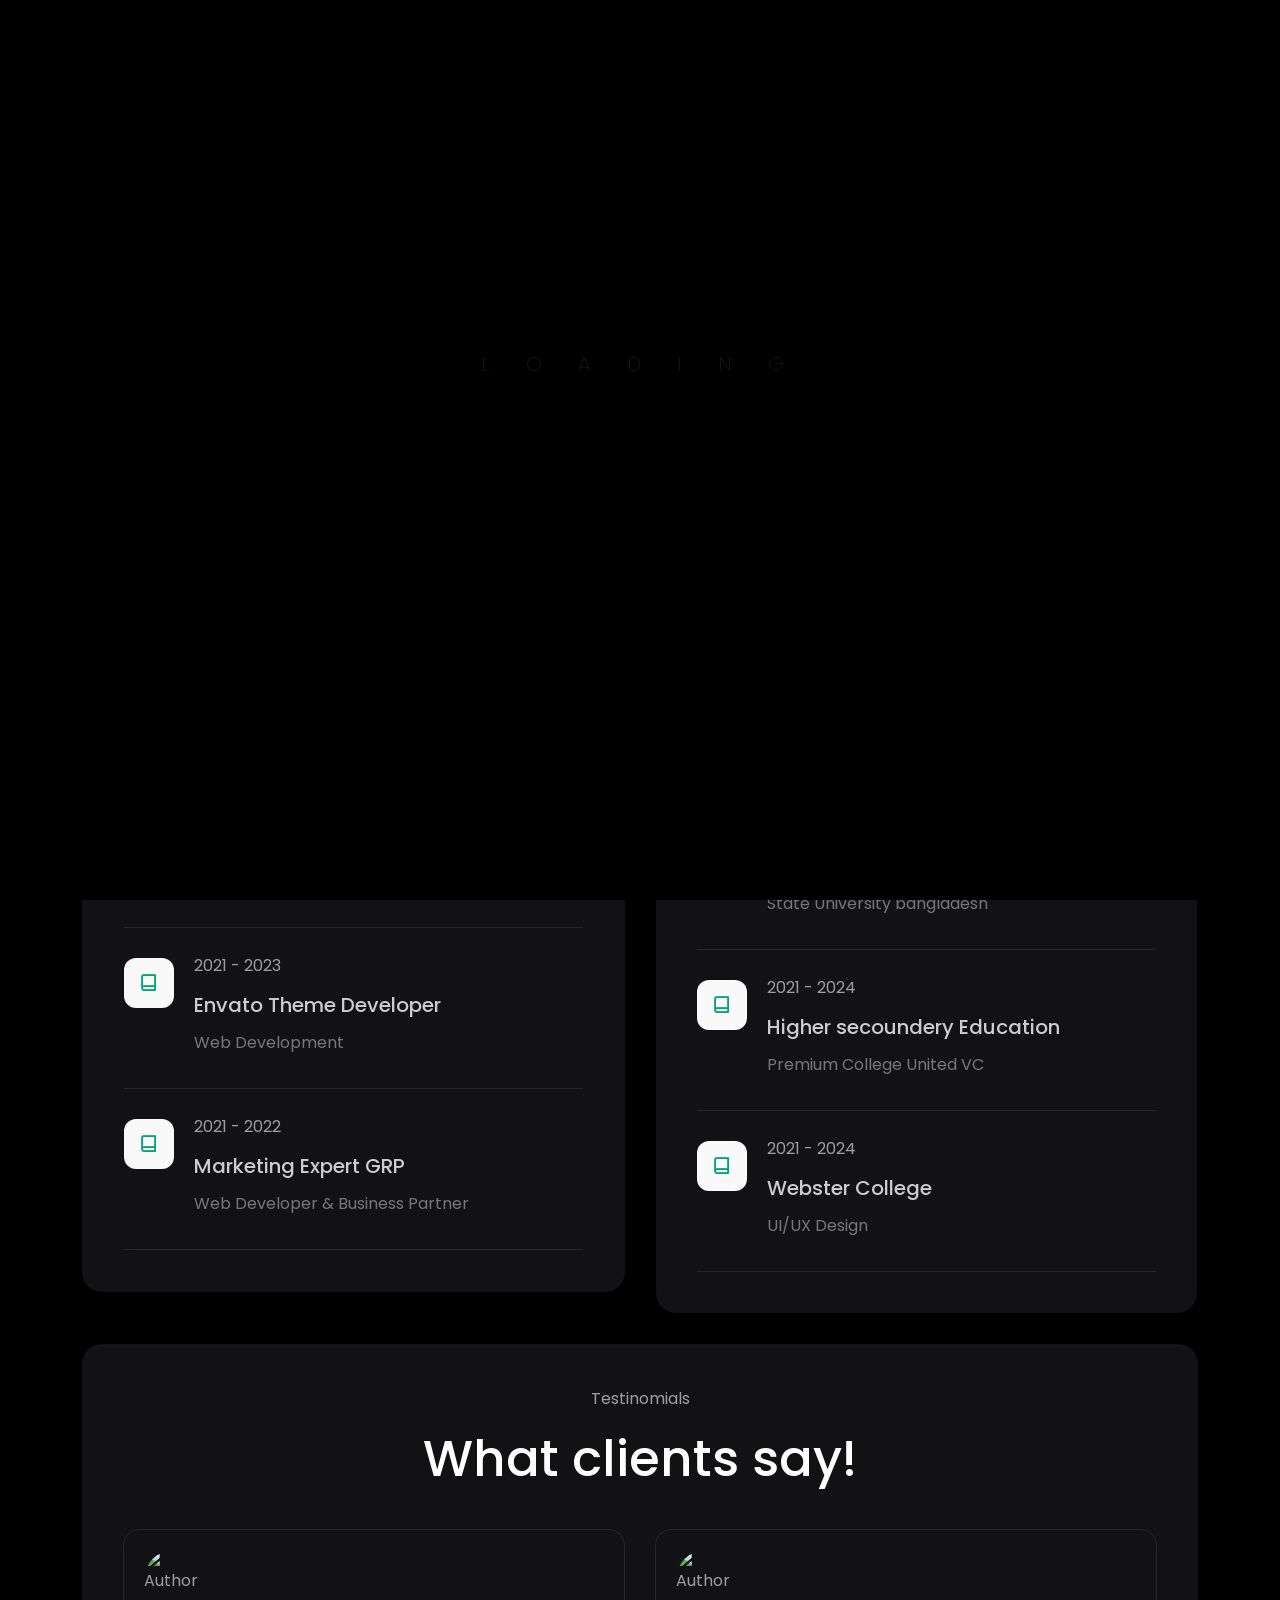
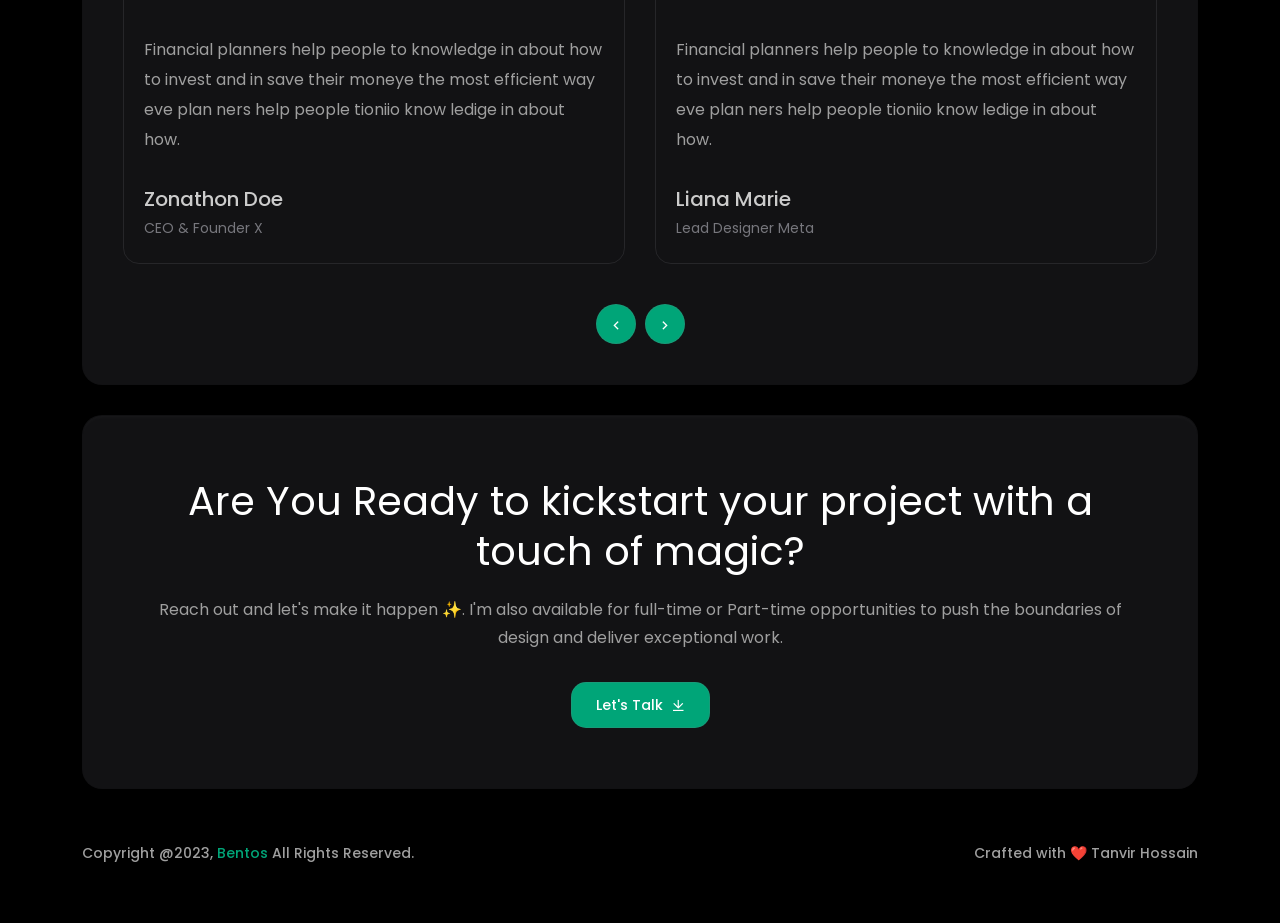
==== page/about.html @ cbb8f210 "update" ====
<!DOCTYPE html>
<html lang="en">

<head>
    <!-- META -->
    <meta charset="utf-8">
    <meta http-equiv="X-UA-Compatible" content="IE=edge">
    <meta name="viewport" content="width=device-width, initial-scale=1">
    <meta name="description" content="Bentos - Creative Portfolio Showcase Template">
    <meta name="keywords" content="personal, portfolio new, html, one page, bootstrap, new html template, design, creative, onepage, clean, modern">
    <meta name="author" content="Tanvir Hossain">
    <!-- PAGE TITLE -->
    <title>Bentos - Personal Portfolio HTML Template</title>
    <!-- FAV ICON -->
    <link rel="apple-touch-icon" href="assets/images/favicon.png">
    <link rel="shortcut icon" type="image/png" href="assets/images/favicon.png">
    <!-- ALL GOOGLE FONTS -->
    <link rel="preconnect" href="https://fonts.googleapis.com">
    <link rel="preconnect" href="https://fonts.gstatic.com" crossorigin>
    <link href="https://fonts.googleapis.com/css2?family=Poppins:ital,wght@0,100;0,200;0,300;0,400;0,500;0,600;0,700;0,800;0,900;1,100;1,200;1,300;1,400;1,500;1,600;1,700;1,800;1,900&display=swap" rel="stylesheet">
    <!-- BOOTSTRAP CSS -->
    <link rel="stylesheet" href="/assets/css/bootstrap.min.css" />
    <!-- FONT AWESOME CSS -->
    <link rel="stylesheet" href="/assets/fonts/remixicon.css" />
    <!-- MAGNIFIC CSS -->
    <link rel="stylesheet" href="/assets/css/magnific-popup.css">
    <!-- NICE SELECT CSS -->
    <link rel="stylesheet" href="/assets/css/nice-select.min.css" />
    <!-- ANIMATE CSS -->
    <link rel="stylesheet" href="/assets/css/animate.min.css" />
    <!-- SLICK CSS -->
    <link rel="stylesheet" href="/assets/css/slick.min.css" />
    <!-- SPACING CSS -->
    <link rel="stylesheet" href="/assets/css/spacing.css" />
    <!-- MAIN STYLE CSS -->
    <link rel="stylesheet" href="/assets/css/style.css" />
    <!-- RESPONSIVE CSS -->
    <link rel="stylesheet" href="/assets/css/responsive.css">
    <!-- HTML5 shim and Respond.js IE8 support of HTML5 elements and media queries -->
    <!-- WARNING: Respond.js doesn't work if you view the page via file:// -->
    <!--[if lt IE 9]>
      <script src="https://oss.maxcdn.com/html5shiv/3.7.2/html5shiv.min.js"></script>
      <script src="https://oss.maxcdn.com/respond/1.4.2/respond.min.js"></script>
    <![endif]-->
</head>

<body>
    <!-- START PRELOADER AREA-->
    <div class="preloader">
        <svg viewbox="0 0 1000 1000" preserveaspectratio="none">
            <path id="preloaderSvg" d="M0,1005S175,995,500,995s500,5,500,5V0H0Z"></path>
        </svg>
        <div class="preloader-heading">
            <div class="load-text">
                <span>L</span>
                <span>o</span>
                <span>a</span>
                <span>d</span>
                <span>i</span>
                <span>n</span>
                <span>g</span>
            </div>
        </div>
    </div>
    <!-- END PRELOADER AREA -->
    <!-- START MENU DESIGN AREA -->
    <header class="main-header">
        <div class="header-upper">
            <div class="container">
                <div class="header-inner d-flex align-items-center">
                    <!-- START LOGO DESIGN AREA -->
                    <div class="logo-outer">
                        <div class="logo">
                            <a href="index.html"><img src="assets/images/logo.png" alt="Logo" title="Logo" /></a>
                        </div>
                    </div>
                    <!-- / END LOGO DESIGN AREA -->
                    <!-- START NAV DESIGN AREA -->
                    <div class="nav-outer clearfix mx-auto">
                        <!-- Main Menu -->
                        <nav class="main-menu navbar-expand-lg">
                            <div class="navbar-header">
                                <div class="mobile-logo">
                                    <a href="index.html">
                                        <img src="assets/images/logo.png" alt="Logo" title="Logo" />
                                    </a>
                                </div>
                                <!-- Toggle Button -->
                                <button type="button" class="navbar-toggle" data-bs-toggle="collapse" data-bs-target=".navbar-collapse">
                                    <span class="icon-bar"></span>
                                    <span class="icon-bar"></span>
                                    <span class="icon-bar"></span>
                                </button>
                            </div>
                            <div class="navbar-collapse collapse">
                                <ul class="navigation onepage clearfix">
                                    <li><a class="nav-link-click" href="index.html">Home</a></li>
                                    <li><a class="nav-link-click" href="about.html">about</a></li>
                                    <li><a class="nav-link-click" href="service.html">services</a></li>
                                    <li><a class="nav-link-click" href="works.html">works</a></li>
                                    <li><a class="nav-link-click" href="contact.html">Contact</a></li>
                                </ul>
                            </div>
                        </nav>
                        <!-- / END NAV DESIGN AREA -->
                    </div>
                    <div class="menu-btns">
                        <a href="/page/contact.html" class="theme-btn">Hire Me<i class="ri-shake-hands-line"></i></a>
                    </div>
                </div>
            </div>
        </div>
    </header>
    <!-- / END MENU DESIGN AREA -->
    <!-- START ABOUT DESIGN AREA -->
    <section id="about" class="about-single-area innerpage-single-area">
        <div class="container">
            <div class="row">
                <!-- START ABOUT IMAGE DESIGN AREA -->
                <div class="col-lg-4">
                    <div class="about-image-part wow fadeInUp delay-0-3s">
                        <img src="assets/images/about/profile.png" alt="About Me" />
                    </div>
                </div>
                <!-- / END ABOUT IMAGE DESIGN AREA -->
                <!-- START ABOUT TEXT DESIGN AREA -->
                <div class="col-lg-8">
                    <div class="about-content-part wow fadeInUp delay-0-2s">
                        <h2>
                            I’m Bentos Walker, a product designer.
                        </h2>
                        <p>I am a San francisco-based product designer with a focus on web design, illustration, a visual development. I have a diverse range of experience having worked across various fields and industries.</p>
                        <p>Contrary to popular belief, Lorem Ipsum is not simply random text. It has roots in a piece of classical Latin literature from 45 BC, making it over 2000 years old. Richard McClintock, a Latin professor at Hampden-Sydney College in Virginia, looked up one of the more obscure Latin words, consectetur, from a Lorem Ipsum passage, and going through the cites of the word in classical literature, discovered the undoubtable source.</p>
                        <div class="hero-btns">
                            <a href="contact.html" class="theme-btn">Get In touch<i class="ri-mail-send-line"></i></a>
                        </div>
                    </div>
                </div>
                <!-- / END ABOUT TEXT DESIGN AREA -->
            </div>
        </div>
    </section>
    <!-- / END ABOUT DESIGN AREA -->
    <!-- START RESUME EXPERIENCE DESIGN AREA -->
    <section id="resume" class="resume-area">
        <div class="container">
            <div class="resume-items">
                <div class="row">
                    <!-- START EXPERIENCE RESUME DESIGN AREA -->
                    <div class="col-xl-6 col-md-6">
                        <div class="single-resume">
                            <h2>Experience</h2>
                            <div class="experience-list">
                                <!-- START SINGLE RESUME DESIGN AREA -->
                                <div class="resume-item wow fadeInUp delay-0-3s">
                                    <div class="icon">
                                        <i class="ri-book-line"></i>
                                    </div>
                                    <div class="content">
                                        <span class="years">2021 - Present</span>
                                        <h4>Themeforest Market</h4>
                                        <span class="company"> Web Designer </span>
                                    </div>
                                </div>
                                <!-- / END SINGLE RESUME DESIGN AREA -->
                                <!-- START SINGLE RESUME DESIGN AREA -->
                                <div class="resume-item wow fadeInUp delay-0-3s">
                                    <div class="icon">
                                        <i class="ri-book-line"></i>
                                    </div>
                                    <div class="content">
                                        <span class="years">2021 - 2023</span>
                                        <h4>Envato Theme Developer</h4>
                                        <span class="company">Web Development</span>
                                    </div>
                                </div>
                                <!-- / END SINGLE RESUME DESIGN AREA -->
                                <!-- START SINGLE RESUME DESIGN AREA -->
                                <div class="resume-item wow fadeInUp delay-0-3s">
                                    <div class="icon">
                                        <i class="ri-book-line"></i>
                                    </div>
                                    <div class="content">
                                        <span class="years">2021 - 2022</span>
                                        <h4> Marketing Expert GRP</h4>
                                        <span class="company">Web Developer & Business Partner</span>
                                    </div>
                                </div>
                                <!-- / END SINGLE RESUME DESIGN AREA -->
                            </div>
                        </div>
                    </div>
                    <!-- // END EXPERIENCE RESUME DESIGN AREA -->
                    <!-- START EDUCATION RESUME DESIGN AREA -->
                    <div class="col-xl-6 col-md-6">
                        <div class="experience-list">
                            <div class="single-resume">
                                <h2>Education</h2>
                                <!-- START SINGLE RESUME DESIGN AREA -->
                                <div class="resume-item wow fadeInUp delay-0-3s">
                                    <div class="icon">
                                        <i class="ri-book-line"></i>
                                    </div>
                                    <div class="content">
                                        <span class="years">2013 - 2015</span>
                                        <h4>Bachelor Degree of Information Technology</h4>
                                        <span class="company">State University bangladesh
                                        </span>
                                    </div>
                                </div>
                                <!-- / END SINGLE RESUME DESIGN AREA -->
                                <!-- START SINGLE RESUME DESIGN AREA -->
                                <div class="resume-item wow fadeInUp delay-0-3s">
                                    <div class="icon">
                                        <i class="ri-book-line"></i>
                                    </div>
                                    <div class="content">
                                        <span class="years">2021 - 2024</span>
                                        <h4>Higher secoundery Education </h4>
                                        <span class="company">Premium College United VC</span>
                                    </div>
                                </div>
                                <!-- / END SINGLE RESUME DESIGN AREA -->
                                <!-- START SINGLE RESUME DESIGN AREA -->
                                <div class="resume-item wow fadeInUp delay-0-3s">
                                    <div class="icon">
                                        <i class="ri-book-line"></i>
                                    </div>
                                    <div class="content">
                                        <span class="years">2021 - 2024</span>
                                        <h4>Webster College</h4>
                                        <span class="company"> UI/UX Design </span>
                                    </div>
                                </div>
                                <!-- / END SINGLE RESUME DESIGN AREA -->
                            </div>
                        </div>
                    </div>
                    <!-- // END EDUCATION RESUME DESIGN AREA -->
                </div>
            </div>
        </div>
    </section>
    <!-- / END RESUME EXPERIENCE DESIGN AREA -->
    <!-- START TESTIMONIALS DESIGN AREA -->
    <section class="testimonials-area">
        <div class="container">
            <div class="container-inner">
                <div class="row">
                    <div class="col-xl-12 col-lg-12">
                        <div class="section-title text-center wow fadeInUp delay-0-2s">
                            <p>Testinomials</p>
                            <h2>What clients say!</h2>
                        </div>
                    </div>
                </div>
                <div class="row">
                    <div class="col-lg-12">
                        <div class="testimonials-wrap">
                            <!-- START SINGLE TESTIMONIALS DESIGN AREA -->
                            <div class="testimonial-item wow fadeInUp delay-0-3s">
                                <div class="author">
                                    <img src="assets/images/testimonials/author1.jpg" alt="Author" />
                                </div>
                                <div class="text">
                                    Financial planners help people to knowledge in about how to
                                    invest and in save their moneye the most efficient way eve plan
                                    ners help people tioniio know ledige in about how.
                                </div>
                                <div class="testi-des">
                                    <h5>Zonathon Doe</h5>
                                    <span>CEO & Founder X</span>
                                </div>
                            </div>
                            <!-- / END SINGLE TESTIMONIALS DESIGN AREA -->
                            <!-- START SINGLE TESTIMONIALS DESIGN AREA -->
                            <div class="testimonial-item wow fadeInUp delay-0-4s">
                                <div class="author">
                                    <img src="assets/images/testimonials/author2.jpg" alt="Author" />
                                </div>
                                <div class="text">
                                    Financial planners help people to knowledge in about how to
                                    invest and in save their moneye the most efficient way eve plan
                                    ners help people tioniio know ledige in about how.
                                </div>
                                <div class="testi-des">
                                    <h5>Liana Marie</h5>
                                    <span>Lead Designer Meta</span>
                                </div>
                            </div>
                            <!-- / END SINGLE TESTIMONIALS DESIGN AREA -->
                            <!-- START SINGLE TESTIMONIALS DESIGN AREA -->
                            <div class="testimonial-item wow fadeInUp delay-0-2s">
                                <div class="author">
                                    <img src="assets/images/testimonials/author1.jpg" alt="Author" />
                                </div>
                                <div class="text">
                                    Financial planners help people to knowledge in about how to
                                    invest and in save their moneye the most efficient way eve plan
                                    ners help people tioniio know ledige in about how.
                                </div>
                                <div class="testi-des">
                                    <h5>Zonathon Doe</h5>
                                    <span>CEO & Founder X</span>
                                </div>
                            </div>
                            <!-- / END SINGLE TESTIMONIALS DESIGN AREA -->
                            <!-- START SINGLE TESTIMONIALS DESIGN AREA -->
                            <div class="testimonial-item wow fadeInUp delay-0-4s">
                                <div class="author">
                                    <img src="assets/images/testimonials/author2.jpg" alt="Author" />
                                </div>
                                <div class="text">
                                    Financial planners help people to knowledge in about how to
                                    invest and in save their moneye the most efficient way eve plan
                                    ners help people tioniio know ledige in about how.
                                </div>
                                <div class="testi-des">
                                    <h5>Liana Marie</h5>
                                    <span>Lead Designer Meta</span>
                                </div>
                            </div>
                            <!-- / END SINGLE TESTIMONIALS DESIGN AREA -->
                        </div>
                        <div class="slider-arrows wow fadeInUp delay-0-6s text-center pt-40">
                            <button class="testimonial-prev">
                                <i class="ri-arrow-left-s-line"></i>
                            </button>
                            <button class="testimonial-next">
                                <i class="ri-arrow-right-s-line"></i>
                            </button>
                        </div>
                    </div>
                </div>
            </div>
        </div>
    </section>
    <!-- / END TESTIMONIALS DESIGN AREA -->
    <!-- START CALL TO ACTION DESIGN AREA -->
    <section  class="call-to-action-area">
        <div class="container">
            <div class="row">
                <!-- START ABOUT TEXT DESIGN AREA -->
                <div class="col-lg-12">
                    <div class="about-content-part call-to-action-part wow fadeInUp delay-0-2s text-center">
                        <h2>Are You Ready to kickstart your project with a touch of magic?</h2>
                        <p>Reach out and let's make it happen ✨. I'm also available for full-time or Part-time opportunities to push the boundaries of design and deliver exceptional work.</p>
                        <div class="hero-btns">
                            <a href="contact.html" class="theme-btn">Let's Talk <i class="ri-download-line"></i></a>
                        </div>
                    </div>
                </div>
                <!-- / END ABOUT TEXT DESIGN AREA -->
            </div>
        </div>
    </section>
    <!--  // END CALL TO ACTION DESIGN AREA -->
    <!-- START FOOTER DESIGN AREA -->
    <footer class="main-footer">
        <div class="footer-bottom pt-50 pb-40">
            <div class="container">
                <div class="row">
                    <div class="col-lg-6">
                        <div class="copyright-text">
                            <p>
                                Copyright @2023, <a href="index.html">Bentos</a> All
                                Rights Reserved.
                            </p>
                        </div>
                    </div>
                    <div class="col-lg-6">
                        <div class="copyright-text extra-copyright">
                            <p>
                                Crafted with ❤️ Tanvir Hossain
                            </p>
                        </div>
                    </div>
                </div>
            </div>
        </div>
    </footer>
    <!-- / END FOOTER DESIGN AREA -->
    <!-- START SCROOL UP DESIGN AREA -->
    <div class="progress-wrap cursor-pointer">
        <i class="ri-arrow-up-double-line"></i>
        <svg class="progress-circle svg-content" width="100%" height="100%" viewBox="-1 -1 102 102">
            <path d="M50,1 a49,49 0 0,1 0,98 a49,49 0 0,1 0,-98" />
        </svg>
    </div>
    <!-- / END SCROOL UP DESIGN AREA -->
    <!-- JQUERY JS -->
    <script src="/assets/js/jquery-3.6.0.min.js"></script>
    <!-- BOOTSTRAP JS-->
    <script src="/assets/js/bootstrap.min.js"></script>
    <!-- APPEAR JS -->
    <script src="/assets/js/appear.min.js"></script>
    <!-- GSAP JS -->
    <script src="/assets/js/gsap.min.js"></script>
    <!-- MAGNIFICANT JS -->
    <script src="/assets/js/jquery.magnific-popup.min.js"></script>
    <!-- SLICK JS-->
    <script src="/assets/js/slick.min.js"></script>
    <!-- NICE SELECT JS-->
    <script src="/assets/js/jquery.nice-select.min.js"></script>
    <!-- IMAGE LOADER JS-->
    <script src="/assets/js/imagesloaded.pkgd.min.js"></script>
    <!-- ISOTOPE JS-->
    <script src="/assets/js/isotope.pkgd.min.js"></script>
    <!--  WOW ANIMATION JS-->
    <script src="/assets/js/wow.min.js"></script>
    <!-- SCRIPT JS-->
    <script src="/assets/js/script.js"></script>
</body>

</html>
---- assets/css/spacing.css ----
/*
* ----------------------------------------------------------------------------------------
Author       : Hridoy
Template Name: Liam - Creative Portfolio Showcase Template
Version      : 1.0                                          
* ----------------------------------------------------------------------------------------
*/
/*
* ----------------------------------------------------------------------------------------
*PADDING MARGIN
* ----------------------------------------------------------------------------------------
*/
.p-5 {
    padding: 5px !important;
}

.p-10 {
    padding: 10px;
}

.p-15 {
    padding: 15px;
}

.p-20 {
    padding: 20px;
}

.p-25 {
    padding: 25px;
}

.p-30 {
    padding: 30px;
}

.p-35 {
    padding: 35px;
}

.p-40 {
    padding: 40px;
}

.p-45 {
    padding: 45px;
}

.p-50 {
    padding: 50px;
}

.p-55 {
    padding: 55px;
}

.p-60 {
    padding: 60px;
}

.p-65 {
    padding: 65px;
}

.p-70 {
    padding: 70px;
}

.p-75 {
    padding: 75px;
}

.p-80 {
    padding: 80px;
}

.p-85 {
    padding: 85px;
}

.p-90 {
    padding: 90px;
}

.p-95 {
    padding: 95px;
}

.p-100 {
    padding: 100px;
}

.p-105 {
    padding: 105px;
}

.p-110 {
    padding: 110px;
}

.p-115 {
    padding: 115px;
}

.p-120 {
    padding: 120px;
}

.p-125 {
    padding: 125px;
}

.p-130 {
    padding: 130px;
}

.p-135 {
    padding: 135px;
}

.p-140 {
    padding: 140px;
}

.p-145 {
    padding: 145px;
}

.p-150 {
    padding: 150px;
}

.p-155 {
    padding: 155px;
}

.p-160 {
    padding: 160px;
}

.p-165 {
    padding: 165px;
}

.p-170 {
    padding: 170px;
}

.p-175 {
    padding: 175px;
}

.p-180 {
    padding: 180px;
}

.p-185 {
    padding: 185px;
}

.p-190 {
    padding: 190px;
}

.p-195 {
    padding: 195px;
}

.p-200 {
    padding: 200px;
}

.p-205 {
    padding: 205px;
}

.p-210 {
    padding: 210px;
}

.p-215 {
    padding: 215px;
}

.p-220 {
    padding: 220px;
}

.p-225 {
    padding: 225px;
}

.p-230 {
    padding: 230px;
}

.p-235 {
    padding: 235px;
}

.p-240 {
    padding: 240px;
}

.p-245 {
    padding: 245px;
}

.p-250 {
    padding: 250px;
}

/* Padding Top */
.pt-5,
.py-5 {
    padding-top: 5px !important;
}

.pt-10,
.py-10 {
    padding-top: 10px;
}

.pt-15,
.py-15 {
    padding-top: 15px;
}

.pt-20,
.py-20 {
    padding-top: 20px;
}

.pt-25,
.py-25 {
    padding-top: 25px;
}

.pt-30,
.py-30 {
    padding-top: 30px;
}

.pt-35,
.py-35 {
    padding-top: 35px;
}

.pt-40,
.py-40 {
    padding-top: 40px;
}

.pt-45,
.py-45 {
    padding-top: 45px;
}

.pt-50,
.py-50 {
    padding-top: 50px;
}

.pt-55,
.py-55 {
    padding-top: 55px;
}

.pt-60,
.py-60 {
    padding-top: 60px;
}

.pt-65,
.py-65 {
    padding-top: 65px;
}

.pt-70,
.py-70 {
    padding-top: 70px;
}

.pt-75,
.py-75 {
    padding-top: 75px;
}

.pt-80,
.py-80 {
    padding-top: 80px;
}

.pt-85,
.py-85 {
    padding-top: 85px;
}

.pt-90,
.py-90 {
    padding-top: 90px;
}

.pt-95,
.py-95 {
    padding-top: 95px;
}

.pt-100,
.py-100 {
    padding-top: 100px;
}

.pt-105,
.py-105 {
    padding-top: 105px;
}

.pt-110,
.py-110 {
    padding-top: 110px;
}

.pt-115,
.py-115 {
    padding-top: 115px;
}

.pt-120,
.py-120 {
    padding-top: 120px;
}

.pt-125,
.py-125 {
    padding-top: 125px;
}

.pt-130,
.py-130 {
    padding-top: 130px;
}

.pt-135,
.py-135 {
    padding-top: 135px;
}

.pt-140,
.py-140 {
    padding-top: 140px;
}

.pt-145,
.py-145 {
    padding-top: 145px;
}

.pt-150,
.py-150 {
    padding-top: 150px;
}

.pt-155,
.py-155 {
    padding-top: 155px;
}

.pt-160,
.py-160 {
    padding-top: 160px;
}

.pt-165,
.py-165 {
    padding-top: 165px;
}

.pt-170,
.py-170 {
    padding-top: 170px;
}

.pt-175,
.py-175 {
    padding-top: 175px;
}

.pt-180,
.py-180 {
    padding-top: 180px;
}

.pt-185,
.py-185 {
    padding-top: 185px;
}

.pt-190,
.py-190 {
    padding-top: 190px;
}

.pt-195,
.py-195 {
    padding-top: 195px;
}

.pt-200,
.py-200 {
    padding-top: 200px;
}

.pt-205,
.py-205 {
    padding-top: 205px;
}

.pt-210,
.py-210 {
    padding-top: 210px;
}

.pt-215,
.py-215 {
    padding-top: 215px;
}

.pt-220,
.py-220 {
    padding-top: 220px;
}

.pt-225,
.py-225 {
    padding-top: 225px;
}

.pt-230,
.py-230 {
    padding-top: 230px;
}

.pt-235,
.py-235 {
    padding-top: 235px;
}

.pt-240,
.py-240 {
    padding-top: 240px;
}

.pt-245,
.py-245 {
    padding-top: 245px;
}

.pt-250,
.py-250 {
    padding-top: 250px;
}

/* Padding Bottom */
.pb-5,
.py-5 {
    padding-bottom: 5px !important;
}

.pb-10,
.py-10 {
    padding-bottom: 10px;
}

.pb-15,
.py-15 {
    padding-bottom: 15px;
}

.pb-20,
.py-20 {
    padding-bottom: 20px;
}

.pb-25,
.py-25 {
    padding-bottom: 25px;
}

.pb-30,
.py-30 {
    padding-bottom: 30px;
}

.pb-35,
.py-35 {
    padding-bottom: 35px;
}

.pb-40,
.py-40 {
    padding-bottom: 40px;
}

.pb-45,
.py-45 {
    padding-bottom: 45px;
}

.pb-50,
.py-50 {
    padding-bottom: 50px;
}

.pb-55,
.py-55 {
    padding-bottom: 55px;
}

.pb-60,
.py-60 {
    padding-bottom: 60px;
}

.pb-65,
.py-65 {
    padding-bottom: 65px;
}

.pb-70,
.py-70 {
    padding-bottom: 70px;
}

.pb-75,
.py-75 {
    padding-bottom: 75px;
}

.pb-80,
.py-80 {
    padding-bottom: 80px;
}

.pb-85,
.py-85 {
    padding-bottom: 85px;
}

.pb-90,
.py-90 {
    padding-bottom: 90px;
}

.pb-95,
.py-95 {
    padding-bottom: 95px;
}

.pb-100,
.py-100 {
    padding-bottom: 100px;
}

.pb-105,
.py-105 {
    padding-bottom: 105px;
}

.pb-110,
.py-110 {
    padding-bottom: 110px;
}

.pb-115,
.py-115 {
    padding-bottom: 115px;
}

.pb-120,
.py-120 {
    padding-bottom: 120px;
}

.pb-125,
.py-125 {
    padding-bottom: 125px;
}

.pb-130,
.py-130 {
    padding-bottom: 130px;
}

.pb-135,
.py-135 {
    padding-bottom: 135px;
}

.pb-140,
.py-140 {
    padding-bottom: 140px;
}

.pb-145,
.py-145 {
    padding-bottom: 145px;
}

.pb-150,
.py-150 {
    padding-bottom: 150px;
}

.pb-155,
.py-155 {
    padding-bottom: 155px;
}

.pb-160,
.py-160 {
    padding-bottom: 160px;
}

.pb-165,
.py-165 {
    padding-bottom: 165px;
}

.pb-170,
.py-170 {
    padding-bottom: 170px;
}

.pb-175,
.py-175 {
    padding-bottom: 175px;
}

.pb-180,
.py-180 {
    padding-bottom: 180px;
}

.pb-185,
.py-185 {
    padding-bottom: 185px;
}

.pb-190,
.py-190 {
    padding-bottom: 190px;
}

.pb-195,
.py-195 {
    padding-bottom: 195px;
}

.pb-200,
.py-200 {
    padding-bottom: 200px;
}

.pb-205,
.py-205 {
    padding-bottom: 205px;
}

.pb-210,
.py-210 {
    padding-bottom: 210px;
}

.pb-215,
.py-215 {
    padding-bottom: 215px;
}

.pb-220,
.py-220 {
    padding-bottom: 220px;
}

.pb-225,
.py-225 {
    padding-bottom: 225px;
}

.pb-230,
.py-230 {
    padding-bottom: 230px;
}

.pb-235,
.py-235 {
    padding-bottom: 235px;
}

.pb-240,
.py-240 {
    padding-bottom: 240px;
}

.pb-245,
.py-245 {
    padding-bottom: 245px;
}

.pb-250,
.py-250 {
    padding-bottom: 250px;
}

/* Margin Around */
.m-5 {
    margin: 5px !important;
}

.m-10 {
    margin: 10px;
}

.m-15 {
    margin: 15px;
}

.m-20 {
    margin: 20px;
}

.m-25 {
    margin: 25px;
}

.m-30 {
    margin: 30px;
}

.m-35 {
    margin: 35px;
}

.m-40 {
    margin: 40px;
}

.m-45 {
    margin: 45px;
}

.m-50 {
    margin: 50px;
}

.m-55 {
    margin: 55px;
}

.m-60 {
    margin: 60px;
}

.m-65 {
    margin: 65px;
}

.m-70 {
    margin: 70px;
}

.m-75 {
    margin: 75px;
}

.m-80 {
    margin: 80px;
}

.m-85 {
    margin: 85px;
}

.m-90 {
    margin: 90px;
}

.m-95 {
    margin: 95px;
}

.m-100 {
    margin: 100px;
}

.m-105 {
    margin: 105px;
}

.m-110 {
    margin: 110px;
}

.m-115 {
    margin: 115px;
}

.m-120 {
    margin: 120px;
}

.m-125 {
    margin: 125px;
}

.m-130 {
    margin: 130px;
}

.m-135 {
    margin: 135px;
}

.m-140 {
    margin: 140px;
}

.m-145 {
    margin: 145px;
}

.m-150 {
    margin: 150px;
}

.m-155 {
    margin: 155px;
}

.m-160 {
    margin: 160px;
}

.m-165 {
    margin: 165px;
}

.m-170 {
    margin: 170px;
}

.m-175 {
    margin: 175px;
}

.m-180 {
    margin: 180px;
}

.m-185 {
    margin: 185px;
}

.m-190 {
    margin: 190px;
}

.m-195 {
    margin: 195px;
}

.m-200 {
    margin: 200px;
}

.m-205 {
    margin: 205px;
}

.m-210 {
    margin: 210px;
}

.m-215 {
    margin: 215px;
}

.m-220 {
    margin: 220px;
}

.m-225 {
    margin: 225px;
}

.m-230 {
    margin: 230px;
}

.m-235 {
    margin: 235px;
}

.m-240 {
    margin: 240px;
}

.m-245 {
    margin: 245px;
}

.m-250 {
    margin: 250px;
}

/* Margin Top */
.mt-5,
.my-5 {
    margin-top: 5px !important;
}

.mt-10,
.my-10 {
    margin-top: 10px;
}

.mt-15,
.my-15 {
    margin-top: 15px;
}

.mt-20,
.my-20 {
    margin-top: 20px;
}

.mt-25,
.my-25 {
    margin-top: 25px;
}

.mt-30,
.my-30 {
    margin-top: 30px;
}

.mt-35,
.my-35 {
    margin-top: 35px;
}

.mt-40,
.my-40 {
    margin-top: 40px;
}

.mt-45,
.my-45 {
    margin-top: 45px;
}

.mt-50,
.my-50 {
    margin-top: 50px;
}

.mt-55,
.my-55 {
    margin-top: 55px;
}

.mt-60,
.my-60 {
    margin-top: 60px;
}

.mt-65,
.my-65 {
    margin-top: 65px;
}

.mt-70,
.my-70 {
    margin-top: 70px;
}

.mt-75,
.my-75 {
    margin-top: 75px;
}

.mt-80,
.my-80 {
    margin-top: 80px;
}

.mt-85,
.my-85 {
    margin-top: 85px;
}

.mt-90,
.my-90 {
    margin-top: 90px;
}

.mt-95,
.my-95 {
    margin-top: 95px;
}

.mt-100,
.my-100 {
    margin-top: 100px;
}

.mt-105,
.my-105 {
    margin-top: 105px;
}

.mt-110,
.my-110 {
    margin-top: 110px;
}

.mt-115,
.my-115 {
    margin-top: 115px;
}

.mt-120,
.my-120 {
    margin-top: 120px;
}

.mt-125,
.my-125 {
    margin-top: 125px;
}

.mt-130,
.my-130 {
    margin-top: 130px;
}

.mt-135,
.my-135 {
    margin-top: 135px;
}

.mt-140,
.my-140 {
    margin-top: 140px;
}

.mt-145,
.my-145 {
    margin-top: 145px;
}

.mt-150,
.my-150 {
    margin-top: 150px;
}

.mt-155,
.my-155 {
    margin-top: 155px;
}

.mt-160,
.my-160 {
    margin-top: 160px;
}

.mt-165,
.my-165 {
    margin-top: 165px;
}

.mt-170,
.my-170 {
    margin-top: 170px;
}

.mt-175,
.my-175 {
    margin-top: 175px;
}

.mt-180,
.my-180 {
    margin-top: 180px;
}

.mt-185,
.my-185 {
    margin-top: 185px;
}

.mt-190,
.my-190 {
    margin-top: 190px;
}

.mt-195,
.my-195 {
    margin-top: 195px;
}

.mt-200,
.my-200 {
    margin-top: 200px;
}

.mt-205,
.my-205 {
    margin-top: 205px;
}

.mt-210,
.my-210 {
    margin-top: 210px;
}

.mt-215,
.my-215 {
    margin-top: 215px;
}

.mt-220,
.my-220 {
    margin-top: 220px;
}

.mt-225,
.my-225 {
    margin-top: 225px;
}

.mt-230,
.my-230 {
    margin-top: 230px;
}

.mt-235,
.my-235 {
    margin-top: 235px;
}

.mt-240,
.my-240 {
    margin-top: 240px;
}

.mt-245,
.my-245 {
    margin-top: 245px;
}

.mt-250,
.my-250 {
    margin-top: 250px;
}

/* Margin Bottom */
.mb-5,
.my-5 {
    margin-bottom: 5px !important;
}

.mb-10,
.my-10 {
    margin-bottom: 10px;
}

.mb-15,
.my-15 {
    margin-bottom: 15px;
}

.mb-20,
.my-20 {
    margin-bottom: 20px;
}

.mb-25,
.my-25 {
    margin-bottom: 25px;
}

.mb-30,
.my-30 {
    margin-bottom: 30px;
}

.mb-35,
.my-35 {
    margin-bottom: 35px;
}

.mb-40,
.my-40 {
    margin-bottom: 40px;
}

.mb-45,
.my-45 {
    margin-bottom: 45px;
}

.mb-50,
.my-50 {
    margin-bottom: 50px;
}

.mb-55,
.my-55 {
    margin-bottom: 55px;
}

.mb-60,
.my-60 {
    margin-bottom: 60px;
}

.mb-65,
.my-65 {
    margin-bottom: 65px;
}

.mb-70,
.my-70 {
    margin-bottom: 70px;
}

.mb-75,
.my-75 {
    margin-bottom: 75px;
}

.mb-80,
.my-80 {
    margin-bottom: 80px;
}

.mb-85,
.my-85 {
    margin-bottom: 85px;
}

.mb-90,
.my-90 {
    margin-bottom: 90px;
}

.mb-95,
.my-95 {
    margin-bottom: 95px;
}

.mb-100,
.my-100 {
    margin-bottom: 100px;
}

.mb-105,
.my-105 {
    margin-bottom: 105px;
}

.mb-110,
.my-110 {
    margin-bottom: 110px;
}

.mb-115,
.my-115 {
    margin-bottom: 115px;
}

.mb-120,
.my-120 {
    margin-bottom: 120px;
}

.mb-125,
.my-125 {
    margin-bottom: 125px;
}

.mb-130,
.my-130 {
    margin-bottom: 130px;
}

.mb-135,
.my-135 {
    margin-bottom: 135px;
}

.mb-140,
.my-140 {
    margin-bottom: 140px;
}

.mb-145,
.my-145 {
    margin-bottom: 145px;
}

.mb-150,
.my-150 {
    margin-bottom: 150px;
}

.mb-155,
.my-155 {
    margin-bottom: 155px;
}

.mb-160,
.my-160 {
    margin-bottom: 160px;
}

.mb-165,
.my-165 {
    margin-bottom: 165px;
}

.mb-170,
.my-170 {
    margin-bottom: 170px;
}

.mb-175,
.my-175 {
    margin-bottom: 175px;
}

.mb-180,
.my-180 {
    margin-bottom: 180px;
}

.mb-185,
.my-185 {
    margin-bottom: 185px;
}

.mb-190,
.my-190 {
    margin-bottom: 190px;
}

.mb-195,
.my-195 {
    margin-bottom: 195px;
}

.mb-200,
.my-200 {
    margin-bottom: 200px;
}

.mb-205,
.my-205 {
    margin-bottom: 205px;
}

.mb-210,
.my-210 {
    margin-bottom: 210px;
}

.mb-215,
.my-215 {
    margin-bottom: 215px;
}

.mb-220,
.my-220 {
    margin-bottom: 220px;
}

.mb-225,
.my-225 {
    margin-bottom: 225px;
}

.mb-230,
.my-230 {
    margin-bottom: 230px;
}

.mb-235,
.my-235 {
    margin-bottom: 235px;
}

.mb-240,
.my-240 {
    margin-bottom: 240px;
}

.mb-245,
.my-245 {
    margin-bottom: 245px;
}

.mb-250,
.my-250 {
    margin-bottom: 250px;
}

/* Responsive Padding Margin */
@media only screen and (max-width: 991px) {

    /* Padding Around */
    .rp-0 {
        padding: 0px !important;
    }

    .rp-5 {
        padding: 5px !important;
    }

    .rp-10 {
        padding: 10px;
    }

    .rp-15 {
        padding: 15px;
    }

    .rp-20 {
        padding: 20px;
    }

    .rp-25 {
        padding: 25px;
    }

    .rp-30 {
        padding: 30px;
    }

    .rp-35 {
        padding: 35px;
    }

    .rp-40 {
        padding: 40px;
    }

    .rp-45 {
        padding: 45px;
    }

    .rp-50 {
        padding: 50px;
    }

    .rp-55 {
        padding: 55px;
    }

    .rp-60 {
        padding: 60px;
    }

    .rp-65 {
        padding: 65px;
    }

    .rp-70 {
        padding: 70px;
    }

    .rp-75 {
        padding: 75px;
    }

    .rp-80 {
        padding: 80px;
    }

    .rp-85 {
        padding: 85px;
    }

    .rp-90 {
        padding: 90px;
    }

    .rp-95 {
        padding: 95px;
    }

    .rp-100 {
        padding: 100px;
    }

    .rp-105 {
        padding: 105px;
    }

    .rp-110 {
        padding: 110px;
    }

    .rp-115 {
        padding: 115px;
    }

    .rp-120 {
        padding: 120px;
    }

    .rp-125 {
        padding: 125px;
    }

    .rp-130 {
        padding: 130px;
    }

    .rp-135 {
        padding: 135px;
    }

    .rp-140 {
        padding: 140px;
    }

    .rp-145 {
        padding: 145px;
    }

    .rp-150 {
        padding: 150px;
    }

    /* Padding Top */
    .rpt-0,
    .rpy-0 {
        padding-top: 0px !important;
    }

    .rpt-5,
    .rpy-5 {
        padding-top: 5px !important;
    }

    .rpt-10,
    .rpy-10 {
        padding-top: 10px;
    }

    .rpt-15,
    .rpy-15 {
        padding-top: 15px;
    }

    .rpt-20,
    .rpy-20 {
        padding-top: 20px;
    }

    .rpt-25,
    .rpy-25 {
        padding-top: 25px;
    }

    .rpt-30,
    .rpy-30 {
        padding-top: 30px;
    }

    .rpt-35,
    .rpy-35 {
        padding-top: 35px;
    }

    .rpt-40,
    .rpy-40 {
        padding-top: 40px;
    }

    .rpt-45,
    .rpy-45 {
        padding-top: 45px;
    }

    .rpt-50,
    .rpy-50 {
        padding-top: 50px;
    }

    .rpt-55,
    .rpy-55 {
        padding-top: 55px;
    }

    .rpt-60,
    .rpy-60 {
        padding-top: 60px;
    }

    .rpt-65,
    .rpy-65 {
        padding-top: 65px;
    }

    .rpt-70,
    .rpy-70 {
        padding-top: 70px;
    }

    .rpt-75,
    .rpy-75 {
        padding-top: 75px;
    }

    .rpt-80,
    .rpy-80 {
        padding-top: 80px;
    }

    .rpt-85,
    .rpy-85 {
        padding-top: 85px;
    }

    .rpt-90,
    .rpy-90 {
        padding-top: 90px;
    }

    .rpt-95,
    .rpy-95 {
        padding-top: 95px;
    }

    .rpt-100,
    .rpy-100 {
        padding-top: 100px;
    }

    .rpt-105,
    .rpy-105 {
        padding-top: 105px;
    }

    .rpt-110,
    .rpy-110 {
        padding-top: 110px;
    }

    .rpt-115,
    .rpy-115 {
        padding-top: 115px;
    }

    .rpt-120,
    .rpy-120 {
        padding-top: 120px;
    }

    .rpt-125,
    .rpy-125 {
        padding-top: 125px;
    }

    .rpt-130,
    .rpy-130 {
        padding-top: 130px;
    }

    .rpt-135,
    .rpy-135 {
        padding-top: 135px;
    }

    .rpt-140,
    .rpy-140 {
        padding-top: 140px;
    }

    .rpt-145,
    .rpy-145 {
        padding-top: 145px;
    }

    .rpt-150,
    .rpy-150 {
        padding-top: 150px;
    }

    /* Padding Bottom */
    .rpb-0,
    .rpy-0 {
        padding-bottom: 0px !important;
    }

    .rpb-5,
    .rpy-5 {
        padding-bottom: 5px !important;
    }

    .rpb-10,
    .rpy-10 {
        padding-bottom: 10px;
    }

    .rpb-15,
    .rpy-15 {
        padding-bottom: 15px;
    }

    .rpb-20,
    .rpy-20 {
        padding-bottom: 20px;
    }

    .rpb-25,
    .rpy-25 {
        padding-bottom: 25px;
    }

    .rpb-30,
    .rpy-30 {
        padding-bottom: 30px;
    }

    .rpb-35,
    .rpy-35 {
        padding-bottom: 35px;
    }

    .rpb-40,
    .rpy-40 {
        padding-bottom: 40px;
    }

    .rpb-45,
    .rpy-45 {
        padding-bottom: 45px;
    }

    .rpb-50,
    .rpy-50 {
        padding-bottom: 50px;
    }

    .rpb-55,
    .rpy-55 {
        padding-bottom: 55px;
    }

    .rpb-60,
    .rpy-60 {
        padding-bottom: 60px;
    }

    .rpb-65,
    .rpy-65 {
        padding-bottom: 65px;
    }

    .rpb-70,
    .rpy-70 {
        padding-bottom: 70px;
    }

    .rpb-75,
    .rpy-75 {
        padding-bottom: 75px;
    }

    .rpb-80,
    .rpy-80 {
        padding-bottom: 80px;
    }

    .rpb-85,
    .rpy-85 {
        padding-bottom: 85px;
    }

    .rpb-90,
    .rpy-90 {
        padding-bottom: 90px;
    }

    .rpb-95,
    .rpy-95 {
        padding-bottom: 95px;
    }

    .rpb-100,
    .rpy-100 {
        padding-bottom: 100px;
    }

    .rpb-105,
    .rpy-105 {
        padding-bottom: 105px;
    }

    .rpb-110,
    .rpy-110 {
        padding-bottom: 110px;
    }

    .rpb-115,
    .rpy-115 {
        padding-bottom: 115px;
    }

    .rpb-120,
    .rpy-120 {
        padding-bottom: 120px;
    }

    .rpb-125,
    .rpy-125 {
        padding-bottom: 125px;
    }

    .rpb-130,
    .rpy-130 {
        padding-bottom: 130px;
    }

    .rpb-135,
    .rpy-135 {
        padding-bottom: 135px;
    }

    .rpb-140,
    .rpy-140 {
        padding-bottom: 140px;
    }

    .rpb-145,
    .rpy-145 {
        padding-bottom: 145px;
    }

    .rpb-150,
    .rpy-150 {
        padding-bottom: 150px;
    }

    /* Margin Around */
    .rm-0 {
        margin: 0px !important;
    }

    .rm-5 {
        margin: 5px !important;
    }

    .rm-10 {
        margin: 10px;
    }

    .rm-15 {
        margin: 15px;
    }

    .rm-20 {
        margin: 20px;
    }

    .rm-25 {
        margin: 25px;
    }

    .rm-30 {
        margin: 30px;
    }

    .rm-35 {
        margin: 35px;
    }

    .rm-40 {
        margin: 40px;
    }

    .rm-45 {
        margin: 45px;
    }

    .rm-50 {
        margin: 50px;
    }

    .rm-55 {
        margin: 55px;
    }

    .rm-60 {
        margin: 60px;
    }

    .rm-65 {
        margin: 65px;
    }

    .rm-70 {
        margin: 70px;
    }

    .rm-75 {
        margin: 75px;
    }

    .rm-80 {
        margin: 80px;
    }

    .rm-85 {
        margin: 85px;
    }

    .rm-90 {
        margin: 90px;
    }

    .rm-95 {
        margin: 95px;
    }

    .rm-100 {
        margin: 100px;
    }

    .rm-105 {
        margin: 105px;
    }

    .rm-110 {
        margin: 110px;
    }

    .rm-115 {
        margin: 115px;
    }

    .rm-120 {
        margin: 120px;
    }

    .rm-125 {
        margin: 125px;
    }

    .rm-130 {
        margin: 130px;
    }

    .rm-135 {
        margin: 135px;
    }

    .rm-140 {
        margin: 140px;
    }

    .rm-145 {
        margin: 145px;
    }

    .rm-150 {
        margin: 150px;
    }

    /* Margin Top */
    .rmt-0,
    .rmy-0 {
        margin-top: 0px !important;
    }

    .rmt-5,
    .rmy-5 {
        margin-top: 5px !important;
    }

    .rmt-10,
    .rmy-10 {
        margin-top: 10px;
    }

    .rmt-15,
    .rmy-15 {
        margin-top: 15px;
    }

    .rmt-20,
    .rmy-20 {
        margin-top: 20px;
    }

    .rmt-25,
    .rmy-25 {
        margin-top: 25px;
    }

    .rmt-30,
    .rmy-30 {
        margin-top: 30px;
    }

    .rmt-35,
    .rmy-35 {
        margin-top: 35px;
    }

    .rmt-40,
    .rmy-40 {
        margin-top: 40px;
    }

    .rmt-45,
    .rmy-45 {
        margin-top: 45px;
    }

    .rmt-50,
    .rmy-50 {
        margin-top: 50px;
    }

    .rmt-55,
    .rmy-55 {
        margin-top: 55px;
    }

    .rmt-60,
    .rmy-60 {
        margin-top: 60px;
    }

    .rmt-65,
    .rmy-65 {
        margin-top: 65px;
    }

    .rmt-70,
    .rmy-70 {
        margin-top: 70px;
    }

    .rmt-75,
    .rmy-75 {
        margin-top: 75px;
    }

    .rmt-80,
    .rmy-80 {
        margin-top: 80px;
    }

    .rmt-85,
    .rmy-85 {
        margin-top: 85px;
    }

    .rmt-90,
    .rmy-90 {
        margin-top: 90px;
    }

    .rmt-95,
    .rmy-95 {
        margin-top: 95px;
    }

    .rmt-100,
    .rmy-100 {
        margin-top: 100px;
    }

    .rmt-105,
    .rmy-105 {
        margin-top: 105px;
    }

    .rmt-110,
    .rmy-110 {
        margin-top: 110px;
    }

    .rmt-115,
    .rmy-115 {
        margin-top: 115px;
    }

    .rmt-120,
    .rmy-120 {
        margin-top: 120px;
    }

    .rmt-125,
    .rmy-125 {
        margin-top: 125px;
    }

    .rmt-130,
    .rmy-130 {
        margin-top: 130px;
    }

    .rmt-135,
    .rmy-135 {
        margin-top: 135px;
    }

    .rmt-140,
    .rmy-140 {
        margin-top: 140px;
    }

    .rmt-145,
    .rmy-145 {
        margin-top: 145px;
    }

    .rmt-150,
    .rmy-150 {
        margin-top: 150px;
    }

    /* Margin Bottom */
    .rmb-0,
    .rmy-0 {
        margin-bottom: 0px !important;
    }

    .rmb-5,
    .rmy-5 {
        margin-bottom: 5px !important;
    }

    .rmb-10,
    .rmy-10 {
        margin-bottom: 10px;
    }

    .rmb-15,
    .rmy-15 {
        margin-bottom: 15px;
    }

    .rmb-20,
    .rmy-20 {
        margin-bottom: 20px;
    }

    .rmb-25,
    .rmy-25 {
        margin-bottom: 25px;
    }

    .rmb-30,
    .rmy-30 {
        margin-bottom: 30px;
    }

    .rmb-35,
    .rmy-35 {
        margin-bottom: 35px;
    }

    .rmb-40,
    .rmy-40 {
        margin-bottom: 40px;
    }

    .rmb-45,
    .rmy-45 {
        margin-bottom: 45px;
    }

    .rmb-50,
    .rmy-50 {
        margin-bottom: 50px;
    }

    .rmb-55,
    .rmy-55 {
        margin-bottom: 55px;
    }

    .rmb-60,
    .rmy-60 {
        margin-bottom: 60px;
    }

    .rmb-65,
    .rmy-65 {
        margin-bottom: 65px;
    }

    .rmb-70,
    .rmy-70 {
        margin-bottom: 70px;
    }

    .rmb-75,
    .rmy-75 {
        margin-bottom: 75px;
    }

    .rmb-80,
    .rmy-80 {
        margin-bottom: 80px;
    }

    .rmb-85,
    .rmy-85 {
        margin-bottom: 85px;
    }

    .rmb-90,
    .rmy-90 {
        margin-bottom: 90px;
    }

    .rmb-95,
    .rmy-95 {
        margin-bottom: 95px;
    }

    .rmb-100,
    .rmy-100 {
        margin-bottom: 100px;
    }

    .rmb-105,
    .rmy-105 {
        margin-bottom: 105px;
    }

    .rmb-110,
    .rmy-110 {
        margin-bottom: 110px;
    }

    .rmb-115,
    .rmy-115 {
        margin-bottom: 115px;
    }

    .rmb-120,
    .rmy-120 {
        margin-bottom: 120px;
    }

    .rmb-125,
    .rmy-125 {
        margin-bottom: 125px;
    }

    .rmb-130,
    .rmy-130 {
        margin-bottom: 130px;
    }

    .rmb-135,
    .rmy-135 {
        margin-bottom: 135px;
    }

    .rmb-140,
    .rmy-140 {
        margin-bottom: 140px;
    }

    .rmb-145,
    .rmy-145 {
        margin-bottom: 145px;
    }

    .rmb-150,
    .rmy-150 {
        margin-bottom: 150px;
    }
}

/*******************************************************/
/***************** ## Custom Animation ****************/
/*******************************************************/
/* Animation Delay */
.delay-1-0s {
    -webkit-animation-delay: 1s;
    animation-delay: 1s;
}

.delay-2-0s {
    -webkit-animation-delay: 2s;
    animation-delay: 2s;
}

.delay-0-1s {
    -webkit-animation-delay: 0.1s;
    animation-delay: 0.1s;
}

.delay-0-2s {
    -webkit-animation-delay: 0.2s;
    animation-delay: 0.2s;
}

.delay-0-3s {
    -webkit-animation-delay: 0.3s;
    animation-delay: 0.3s;
}

.delay-0-4s {
    -webkit-animation-delay: 0.4s;
    animation-delay: 0.4s;
}

.delay-0-5s {
    -webkit-animation-delay: 0.5s;
    animation-delay: 0.5s;
}

.delay-0-6s {
    -webkit-animation-delay: 0.6s;
    animation-delay: 0.6s;
}

.delay-0-7s {
    -webkit-animation-delay: 0.7s;
    animation-delay: 0.7s;
}

.delay-0-8s {
    -webkit-animation-delay: 0.8s;
    animation-delay: 0.8s;
}

.delay-0-9s {
    -webkit-animation-delay: 0.9s;
    animation-delay: 0.9s;
}

.delay-1-1s {
    -webkit-animation-delay: 1.1s;
    animation-delay: 1.1s;
}

.delay-1-2s {
    -webkit-animation-delay: 1.2s;
    animation-delay: 1.2s;
}

.delay-1-3s {
    -webkit-animation-delay: 1.3s;
    animation-delay: 1.3s;
}

.delay-1-4s {
    -webkit-animation-delay: 1.4s;
    animation-delay: 1.4s;
}

.delay-1-5s {
    -webkit-animation-delay: 1.5s;
    animation-delay: 1.5s;
}

.delay-1-6s {
    -webkit-animation-delay: 1.6s;
    animation-delay: 1.6s;
}

.delay-1-7s {
    -webkit-animation-delay: 1.7s;
    animation-delay: 1.7s;
}

.delay-1-8s {
    -webkit-animation-delay: 1.8s;
    animation-delay: 1.8s;
}

.delay-1-9s {
    -webkit-animation-delay: 1.9s;
    animation-delay: 1.9s;
}

/* Border Radius */
.br-5 {
    border-radius: 5px;
}

.br-10 {
    border-radius: 10px;
}

.br-15 {
    border-radius: 15px;
}

.br-20 {
    border-radius: 20px;
}

.br-25 {
    border-radius: 25px;
}

.br-30 {
    border-radius: 30px;
}



/* Menu Sticky */
@-webkit-keyframes sticky {
    0% {
        top: -100px;
    }

    100% {
        top: 0;
    }
}

@keyframes sticky {
    0% {
        top: -100px;
    }

    100% {
        top: 0;
    }
}

/* Hero Circle */
@-webkit-keyframes rotated_circle {
    0% {
        -webkit-transform: rotate(0deg);
        transform: rotate(0deg);
    }

    100% {
        -webkit-transform: rotate(360deg);
        transform: rotate(360deg);
    }
}

@keyframes rotated_circle {
    0% {
        -webkit-transform: rotate(0deg);
        transform: rotate(0deg);
    }

    100% {
        -webkit-transform: rotate(360deg);
        transform: rotate(360deg);
    }
}

/* Feedback Rotated */
@-webkit-keyframes semi_rotated {

    0%,
    100% {
        -webkit-transform: rotate(20deg);
        transform: rotate(20deg);
    }

    50% {
        -webkit-transform: rotate(-20deg);
        transform: rotate(-20deg);
    }
}

@keyframes semi_rotated {

    0%,
    100% {
        -webkit-transform: rotate(20deg);
        transform: rotate(20deg);
    }

    50% {
        -webkit-transform: rotate(-20deg);
        transform: rotate(-20deg);
    }
}

/* Image BG Rotated */
@-webkit-keyframes semi_rotated_two {

    0%,
    100% {
        -webkit-transform: rotate(-11deg);
        transform: rotate(-11deg);
    }

    50% {
        -webkit-transform: rotate(11deg);
        transform: rotate(11deg);
    }
}

@keyframes semi_rotated_two {

    0%,
    100% {
        -webkit-transform: rotate(-11deg);
        transform: rotate(-11deg);
    }

    50% {
        -webkit-transform: rotate(11deg);
        transform: rotate(11deg);
    }
}

@-webkit-keyframes move_arround {
    0% {
        top: 20px;
        left: 20px;
    }

    25% {
        top: 20px;
        left: -20px;
    }

    50% {
        top: -20px;
        left: -20px;
    }

    75% {
        top: -20px;
        left: 20px;
    }

    100% {
        top: 20px;
        left: 20px;
    }
}

@keyframes move_arround {
    0% {
        top: 20px;
        left: 20px;
    }

    25% {
        top: 20px;
        left: -20px;
    }

    50% {
        top: -20px;
        left: -20px;
    }

    75% {
        top: -20px;
        left: 20px;
    }

    100% {
        top: 20px;
        left: 20px;
    }
}

/* Hero Circle */
@-webkit-keyframes upDownLeft {

    0%,
    100% {
        -webkit-transform: translate(0px, 0px);
        transform: translate(0px, 0px);
    }

    25%,
    75% {
        -webkit-transform: translate(0px, 50px);
        transform: translate(0px, 50px);
    }

    50% {
        -webkit-transform: translate(-50px, 50px);
        transform: translate(-50px, 50px);
    }
}

@keyframes upDownLeft {

    0%,
    100% {
        -webkit-transform: translate(0px, 0px);
        transform: translate(0px, 0px);
    }

    25%,
    75% {
        -webkit-transform: translate(0px, 50px);
        transform: translate(0px, 50px);
    }

    50% {
        -webkit-transform: translate(-50px, 50px);
        transform: translate(-50px, 50px);
    }
}

@-webkit-keyframes shapeAnimationOne {
    0% {
        -webkit-transform: translate(0px, 0px) rotate(0deg);
        transform: translate(0px, 0px) rotate(0deg);
    }

    25% {
        -webkit-transform: translate(0px, 150px) rotate(90deg);
        transform: translate(0px, 150px) rotate(90deg);
    }

    50% {
        -webkit-transform: translate(150px, 150px) rotate(180deg);
        transform: translate(150px, 150px) rotate(180deg);
    }

    75% {
        -webkit-transform: translate(150px, 0px) rotate(270deg);
        transform: translate(150px, 0px) rotate(270deg);
    }

    100% {
        -webkit-transform: translate(0px, 0px) rotate(360deg);
        transform: translate(0px, 0px) rotate(360deg);
    }
}

@keyframes shapeAnimationOne {
    0% {
        -webkit-transform: translate(0px, 0px) rotate(0deg);
        transform: translate(0px, 0px) rotate(0deg);
    }

    25% {
        -webkit-transform: translate(0px, 150px) rotate(90deg);
        transform: translate(0px, 150px) rotate(90deg);
    }

    50% {
        -webkit-transform: translate(150px, 150px) rotate(180deg);
        transform: translate(150px, 150px) rotate(180deg);
    }

    75% {
        -webkit-transform: translate(150px, 0px) rotate(270deg);
        transform: translate(150px, 0px) rotate(270deg);
    }

    100% {
        -webkit-transform: translate(0px, 0px) rotate(360deg);
        transform: translate(0px, 0px) rotate(360deg);
    }
}

@-webkit-keyframes shapeAnimationTwo {
    0% {
        -webkit-transform: translate(0px, 0px) rotate(0deg);
        transform: translate(0px, 0px) rotate(0deg);
    }

    25% {
        -webkit-transform: translate(-150px, 0px) rotate(270deg);
        transform: translate(-150px, 0px) rotate(270deg);
    }

    50% {
        -webkit-transform: translate(-150px, 150px) rotate(180deg);
        transform: translate(-150px, 150px) rotate(180deg);
    }

    75% {
        -webkit-transform: translate(0px, 150px) rotate(90deg);
        transform: translate(0px, 150px) rotate(90deg);
    }

    100% {
        -webkit-transform: translate(0px, 0px) rotate(360deg);
        transform: translate(0px, 0px) rotate(360deg);
    }
}

@keyframes shapeAnimationTwo {
    0% {
        -webkit-transform: translate(0px, 0px) rotate(0deg);
        transform: translate(0px, 0px) rotate(0deg);
    }

    25% {
        -webkit-transform: translate(-150px, 0px) rotate(270deg);
        transform: translate(-150px, 0px) rotate(270deg);
    }

    50% {
        -webkit-transform: translate(-150px, 150px) rotate(180deg);
        transform: translate(-150px, 150px) rotate(180deg);
    }

    75% {
        -webkit-transform: translate(0px, 150px) rotate(90deg);
        transform: translate(0px, 150px) rotate(90deg);
    }

    100% {
        -webkit-transform: translate(0px, 0px) rotate(360deg);
        transform: translate(0px, 0px) rotate(360deg);
    }
}

@-webkit-keyframes shapeAnimationThree {
    0% {
        -webkit-transform: translate(0px, 0px) rotate(0deg);
        transform: translate(0px, 0px) rotate(0deg);
    }

    25% {
        -webkit-transform: translate(50px, 150px) rotate(90deg);
        transform: translate(50px, 150px) rotate(90deg);
    }

    50% {
        -webkit-transform: translate(150px, 150px) rotate(180deg);
        transform: translate(150px, 150px) rotate(180deg);
    }

    75% {
        -webkit-transform: translate(150px, 50px) rotate(270deg);
        transform: translate(150px, 50px) rotate(270deg);
    }

    100% {
        -webkit-transform: translate(0px, 0px) rotate(360deg);
        transform: translate(0px, 0px) rotate(360deg);
    }
}

@keyframes shapeAnimationThree {
    0% {
        -webkit-transform: translate(0px, 0px) rotate(0deg);
        transform: translate(0px, 0px) rotate(0deg);
    }

    25% {
        -webkit-transform: translate(50px, 150px) rotate(90deg);
        transform: translate(50px, 150px) rotate(90deg);
    }

    50% {
        -webkit-transform: translate(150px, 150px) rotate(180deg);
        transform: translate(150px, 150px) rotate(180deg);
    }

    75% {
        -webkit-transform: translate(150px, 50px) rotate(270deg);
        transform: translate(150px, 50px) rotate(270deg);
    }

    100% {
        -webkit-transform: translate(0px, 0px) rotate(360deg);
        transform: translate(0px, 0px) rotate(360deg);
    }
}

@-webkit-keyframes shapeAnimationFour {
    0% {
        -webkit-transform: translate(0px, 0px) rotate(0deg);
        transform: translate(0px, 0px) rotate(0deg);
    }

    25% {
        -webkit-transform: translate(-150px -50px) rotate(90deg);
        transform: translate(-150px -50px) rotate(90deg);
    }

    50% {
        -webkit-transform: translate(-150px, -150px) rotate(180deg);
        transform: translate(-150px, -150px) rotate(180deg);
    }

    75% {
        -webkit-transform: translate(-50px, -150px) rotate(270deg);
        transform: translate(-50px, -150px) rotate(270deg);
    }

    100% {
        -webkit-transform: translate(0px, 0px) rotate(360deg);
        transform: translate(0px, 0px) rotate(360deg);
    }
}

@keyframes shapeAnimationFour {
    0% {
        -webkit-transform: translate(0px, 0px) rotate(0deg);
        transform: translate(0px, 0px) rotate(0deg);
    }

    25% {
        -webkit-transform: translate(-150px -50px) rotate(90deg);
        transform: translate(-150px -50px) rotate(90deg);
    }

    50% {
        -webkit-transform: translate(-150px, -150px) rotate(180deg);
        transform: translate(-150px, -150px) rotate(180deg);
    }

    75% {
        -webkit-transform: translate(-50px, -150px) rotate(270deg);
        transform: translate(-50px, -150px) rotate(270deg);
    }

    100% {
        -webkit-transform: translate(0px, 0px) rotate(360deg);
        transform: translate(0px, 0px) rotate(360deg);
    }
}

@-webkit-keyframes shapeAnimationFive {
    0% {
        -webkit-transform: translate(0px, 0px) rotate(0deg);
        transform: translate(0px, 0px) rotate(0deg);
    }

    25% {
        -webkit-transform: translate(-100px -100px) rotate(90deg);
        transform: translate(-100px -100px) rotate(90deg);
    }

    50% {
        -webkit-transform: translate(100px, 50px) rotate(180deg);
        transform: translate(100px, 50px) rotate(180deg);
    }

    75% {
        -webkit-transform: translate(-100px, 150px) rotate(270deg);
        transform: translate(-100px, 150px) rotate(270deg);
    }

    100% {
        -webkit-transform: translate(0px, 0px) rotate(360deg);
        transform: translate(0px, 0px) rotate(360deg);
    }
}

@keyframes shapeAnimationFive {
    0% {
        -webkit-transform: translate(0px, 0px) rotate(0deg);
        transform: translate(0px, 0px) rotate(0deg);
    }

    25% {
        -webkit-transform: translate(-100px -100px) rotate(90deg);
        transform: translate(-100px -100px) rotate(90deg);
    }

    50% {
        -webkit-transform: translate(100px, 50px) rotate(180deg);
        transform: translate(100px, 50px) rotate(180deg);
    }

    75% {
        -webkit-transform: translate(-100px, 150px) rotate(270deg);
        transform: translate(-100px, 150px) rotate(270deg);
    }

    100% {
        -webkit-transform: translate(0px, 0px) rotate(360deg);
        transform: translate(0px, 0px) rotate(360deg);
    }
}

@-webkit-keyframes down-up-one {
    0% {
        -webkit-transform: rotateX(0deg) translateY(0px);
        transform: rotateX(0deg) translateY(0px);
    }

    50% {
        -webkit-transform: rotateX(0deg) translateY(25px);
        transform: rotateX(0deg) translateY(25px);
    }

    100% {
        -webkit-transform: rotateX(0deg) translateY(0px);
        transform: rotateX(0deg) translateY(0px);
    }
}

@keyframes down-up-one {
    0% {
        -webkit-transform: rotateX(0deg) translateY(0px);
        transform: rotateX(0deg) translateY(0px);
    }

    50% {
        -webkit-transform: rotateX(0deg) translateY(25px);
        transform: rotateX(0deg) translateY(25px);
    }

    100% {
        -webkit-transform: rotateX(0deg) translateY(0px);
        transform: rotateX(0deg) translateY(0px);
    }
}

@-webkit-keyframes down-up-two {
    0% {
        -webkit-transform: rotateX(0deg) translate(0px);
        transform: rotateX(0deg) translate(0px);
    }

    50% {
        -webkit-transform: rotateX(0deg) translate(25px, -25px);
        transform: rotateX(0deg) translate(25px, -25px);
    }

    100% {
        -webkit-transform: rotateX(0deg) translate(0px);
        transform: rotateX(0deg) translate(0px);
    }
}

@keyframes down-up-two {
    0% {
        -webkit-transform: rotateX(0deg) translate(0px);
        transform: rotateX(0deg) translate(0px);
    }

    50% {
        -webkit-transform: rotateX(0deg) translate(25px, -25px);
        transform: rotateX(0deg) translate(25px, -25px);
    }

    100% {
        -webkit-transform: rotateX(0deg) translate(0px);
        transform: rotateX(0deg) translate(0px);
    }
}

@-webkit-keyframes leftRightOne {

    0%,
    100% {
        -webkit-transform: translateX(0);
        transform: translateX(0);
    }

    50% {
        -webkit-transform: translateX(-100px);
        transform: translateX(-100px);
    }
}

@keyframes leftRightOne {

    0%,
    100% {
        -webkit-transform: translateX(0);
        transform: translateX(0);
    }

    50% {
        -webkit-transform: translateX(-100px);
        transform: translateX(-100px);
    }
}

@-webkit-keyframes leftRightTwo {

    0%,
    100% {
        -webkit-transform: translateX(0);
        transform: translateX(0);
    }

    50% {
        -webkit-transform: translateX(100px);
        transform: translateX(100px);
    }
}

@keyframes leftRightTwo {

    0%,
    100% {
        -webkit-transform: translateX(0);
        transform: translateX(0);
    }

    50% {
        -webkit-transform: translateX(100px);
        transform: translateX(100px);
    }
}

@-webkit-keyframes zoomInOut {

    0%,
    100% {
        -webkit-transform: scale(1);
        transform: scale(1);
    }

    50% {
        -webkit-transform: scale(0.5);
        transform: scale(0.5);
    }
}

@keyframes zoomInOut {

    0%,
    100% {
        -webkit-transform: scale(1);
        transform: scale(1);
    }

    50% {
        -webkit-transform: scale(0.5);
        transform: scale(0.5);
    }
}

@-webkit-keyframes border {
    0% {
        width: 0;
        height: 0;
    }

    50% {
        width: 0;
        height: 100%;
    }

    100% {
        width: 100%;
        height: 100%;
    }
}

@keyframes border {
    0% {
        width: 0;
        height: 0;
    }

    50% {
        width: 0;
        height: 100%;
    }

    100% {
        width: 100%;
        height: 100%;
    }
}
---- assets/css/style.css ----
﻿/*
* ----------------------------------------------------------------------------------------
Author       : Hridoy
Template Name: Bentos - Personal Portfolio HTML Template
Version      : 1.0                                          
* ----------------------------------------------------------------------------------------
*/

/*
* ----------------------------------------------------------------------------------------
* 01.GLOBAL CSS STYLE
* 02.COMMON CSS STYLE
* 03.MENU CSS STYLE
* 04.HEADER CSS STYLE
* 05.ABOUT CSS STYLE
* 06.SERVICE CSS STYLE
* 07.SKILL CSS STYLE
* 08.RESUME CSS STYLE
* 09.PORTFOLIO CSS STYLE
* 10.TESTIMONIALS CSS STYLE
* 11.PRICING CSS STYLE
* 12.CLIENTS CSS STYLE
* 13.CONTACT CSS STYLE
* 14.FOOTER CSS STYLE
* 15.PRELOADER & BOUNCE CCS STYLE
* 16.BLOG CSS STYLE
* ----------------------------------------------------------------------------------------
*/


/*
* ----------------------------------------------------------------------------------------
* 01.GLOBAL STYLE
* ----------------------------------------------------------------------------------------
*/
:root {
    --main-color: #9f9f9f;
    --heading-color: #fff;
    --primary-color: #00A578;
    --lighter-color: #ccc;
    --subtitle-color: #ccc;
    --black-color: #000;
    --border-color: rgba(119, 119, 125, .2);
    --button-border: rgba(119, 119, 125, .2);
    --body-background: #000;
    --grey-bg: #E6EAEE;
}

* {
    margin: 0;
    padding: 0;
    border: none;
    outline: none;
    box-shadow: none;
}

body {
    color: var(--main-color);
    background: var(--body-background);
    font-weight: 400;
    line-height: 30px;
    font-size: 16px;
    font-family: "Poppins", sans-serif;
    overflow-x: hidden;

}




.heading,
input,
select,
textarea,
.nice-select,
.form-control,
h1,
.h1,
h2,
.h2,
h3,
.h3,
h4,
.h4,
h5,
.h5,
h6,
.h6,
.accordion-item .accordion-button {
    color: var(--heading-color);
    font-family: "Poppins", sans-serif;
}

h1,
.h1 {
    font-size: 58px;
}

h2,
.h2 {
    font-size: 22px;
}

h3,
.h3 {
    line-height: 1.3;
    font-size: 30px;
}

h4,
.h4 {
    line-height: 1.1;
    font-size: 24px;
}

h5,
.h5 {
    line-height: 1.4;
    font-size: 20px;
}

h6,
.h6 {
    font-size: 16px;
}


p {
    line-height: 28px;
}

ul,
li {
    margin: 0;
    padding: 0;
}

fieldset {
    border: 0 none;
    margin: 0 auto;
    padding: 0;
}

.no-padding {
    padding: 0
}

a {
    color: var(--main-color);
    cursor: pointer;
    outline: none;
    -webkit-transition: 0.5s;
    transition: 0.5s;
    text-decoration: none;
    font-family: "Poppins", sans-serif;
}

a:hover,
a:focus,
a:visited {
    text-decoration: none;
    outline: none;
}

a:hover {
    color: var(--primary-color);
}



ul,
li {
    list-style: none;
    padding: 0;
    margin: 0;
}

img {
    max-width: 100%;
    display: inline-block;
}

mark {
    color: var(--primary-color);
    background: transparent;
    text-decoration: underline;
}

header:after,
section:after,
footer:after {
    display: block;
    clear: both;
    content: "";
}

input,
select,
textarea,
.nice-select,
.form-control {
    width: 100%;
    height: auto;
    border: none;
    font-size: 20px;
    border-radius: 0;
    padding: 20px 0;
    background-color: #fff;
    border-bottom: 2px solid rgba(41, 41, 41, 0.1);
}

input::-webkit-input-placeholder,
select::-webkit-input-placeholder,
textarea::-webkit-input-placeholder,
.nice-select::-webkit-input-placeholder,
.form-control::-webkit-input-placeholder {
    color: var(--heading-color);
    opacity: .4;
    -ms-filter: "progid:DXImageTransform.Microsoft.Alpha(Opacity=40)";
}

input:-ms-input-placeholder,
select:-ms-input-placeholder,
textarea:-ms-input-placeholder,
.nice-select:-ms-input-placeholder,
.form-control:-ms-input-placeholder {
    color: var(--heading-color);
    opacity: .4;
    -ms-filter: "progid:DXImageTransform.Microsoft.Alpha(Opacity=40)";
}

input::-ms-input-placeholder,
select::-ms-input-placeholder,
textarea::-ms-input-placeholder,
.nice-select::-ms-input-placeholder,
.form-control::-ms-input-placeholder {
    color: var(--heading-color);
    opacity: .4;
    -ms-filter: "progid:DXImageTransform.Microsoft.Alpha(Opacity=40)";
}

input::-webkit-input-placeholder,
select::-webkit-input-placeholder,
textarea::-webkit-input-placeholder,
.nice-select::-webkit-input-placeholder,
.form-control::-webkit-input-placeholder {
    color: var(--heading-color);
    opacity: .4;
    -ms-filter: "progid:DXImageTransform.Microsoft.Alpha(Opacity=40)";
}

input::-moz-placeholder,
select::-moz-placeholder,
textarea::-moz-placeholder,
.nice-select::-moz-placeholder,
.form-control::-moz-placeholder {
    color: var(--heading-color);
    opacity: .4;
    -ms-filter: "progid:DXImageTransform.Microsoft.Alpha(Opacity=40)";
}

input:-ms-input-placeholder,
select:-ms-input-placeholder,
textarea:-ms-input-placeholder,
.nice-select:-ms-input-placeholder,
.form-control:-ms-input-placeholder {
    color: var(--heading-color);
    opacity: .4;
    -ms-filter: "progid:DXImageTransform.Microsoft.Alpha(Opacity=40)";
}

input::placeholder,
select::placeholder,
textarea::placeholder,
.nice-select::placeholder,
.form-control::placeholder {
    color: var(--heading-color);
    opacity: .4;
    -ms-filter: "progid:DXImageTransform.Microsoft.Alpha(Opacity=40)";
}

input:focus,
select:focus,
textarea:focus,
.nice-select:focus,
.form-control:focus {
    border-bottom: 2px solid rgba(41, 41, 41, 0.1);
}

.nice-select {
    font-size: 20px;
    line-height: 1.3;
}

.nice-select:after {
    width: 8px;
    height: 8px;
    right: 8px;
    border-color: var(--heading-color);
}

.nice-select .current {
    font-weight: 500;
    color: var(--heading-color);
}

.nice-select .list {
    min-width: 100%;
    border-radius: 0;
}

textarea {
    display: inherit;
    padding-top: 20px;
}

label {
    cursor: pointer;
    font-weight: 500;
    margin-bottom: 5px;
    color: var(--main-color);
}

.form-group {
    position: relative;
    margin-bottom: 15px;
}

input:focus,
button:focus,
.form-control:focus {
    outline: none;
    box-shadow: none;
    border-color: #cfdbf1;
}

input[type=search]::-ms-clear {
    display: none;
    width: 0;
    height: 0;
}

input[type=search]::-ms-reveal {
    display: none;
    width: 0;
    height: 0;
}

input[type=search]::-webkit-search-decoration,
input[type=search]::-webkit-search-cancel-button,
input[type=search]::-webkit-search-results-button,
input[type=search]::-webkit-search-results-decoration {
    display: none;
}

input[type=checkbox],
input[type=radio] {
    height: auto;
    width: auto;
}

html {
    scroll-behavior: unset !important;
}


/*
* ----------------------------------------------------------------------------------------
* 02.COMMON CSS STYLE
* ----------------------------------------------------------------------------------------
*/

.no-gap {
    margin-left: 0;
    margin-right: 0;
}

.no-gap>div {
    padding-left: 0;
    padding-right: 0;
}

.section-title {
    margin-bottom: 40px;
}

.section-title .sub-title {
    font-weight: 500;
    display: block;
    color: rgba(255, 255, 255, 0.65);
}

.section-title h2 {
    margin-bottom: 15px;
    font-size: 50px;
}

.section-title p {
    font-size: 16px;
    padding: 0px 300px;
}

.section-title h2 span {
    color: var(--primary-color);
}


.section-title h6 {
    font-size: 18px;
}

.section-title h6 span {
    color: var(--primary-color);
}

.theme-btn {
    background: var(--primary-color);
    color: #fff;
    cursor: pointer;
    display: inline-block;
    border: 1px solid var(--button-border);
    font-size: 14px;
    font-weight: 500;
    line-height: 20px;
    overflow: visible;
    border-radius: 15px;
    padding: 12px 24px;
    text-align: center;
    text-transform: none;
    -webkit-transition: .3s;
    transition: .3s
}

.menu-btns a.theme-btn {
    background: transparent;
}

.menu-btns a.theme-btn:hover {
    background: var(--primary-color);
}

.theme-btn:focus {
    text-decoration: none;
    -webkit-transition: .3s;
    transition: .3s
}

.theme-btn i {
    margin-left: 4px;
}

.theme-btn:hover {
    border: 1px solid var(--button-border);
    text-decoration: none;
    color: #fff;
    -webkit-transition: .3s;
    transition: .3s;
    background: transparent;
}

.theme-btn:active {
    box-shadow: rgba(0, 0, 0, .125) 0 3px 5px inset;
    outline: 0;
}


.details-btn {
    width: 50px;
    height: 50px;
    background: #131313;
    line-height: 50px;
    border-radius: 50%;
    text-align: center;
    display: inline-block;
    -webkit-transform: rotate(-45deg);
    transform: rotate(-45deg);
    border: 1px solid var(--border-color);
}

.details-btn:hover {
    color: var(--black-color);
    background: var(--primary-color);
}

.read-more {
    color: white;
    font-size: 14px;
    -webkit-box-align: center;
    -ms-flex-align: center;
    align-items: center;
    display: -webkit-inline-box;
    display: -ms-inline-flexbox;
    display: inline-flex;
    text-transform: capitalize;
}

.read-more i {
    float: right;
    margin-top: 2px;
    margin-left: 7px;
    -webkit-transition: 0.5s;
    transition: 0.5s;
}

.read-more:hover {
    color: var(--primary-color);
}

.read-more:hover i {
    margin-left: 10px;
}

.list-style-one li {
    color: white;
    display: -webkit-box;
    display: -ms-flexbox;
    display: flex;
    font-weight: 500;
    -webkit-box-align: center;
    -ms-flex-align: center;
    align-items: center;
}


.list-style-one li:not(:last-child) {
    margin-bottom: 10px;
}

.list-style-one.two-column {
    display: -webkit-box;
    display: -ms-flexbox;
    display: flex;
    -ms-flex-wrap: wrap;
    flex-wrap: wrap;
    margin-top: 30px;
}

.list-style-one.two-column li {
    width: 48%;
    color: rgb(119, 119, 125);
    font-size: 16px;
}


.list-style-one.two-column li i {
    padding-right: 10px;
}

.list-style-two li {
    display: -webkit-box;
    display: -ms-flexbox;
    display: flex;
    -webkit-box-align: center;
    -ms-flex-align: center;
    align-items: center;
}



.list-style-two li:before {
    content: "\f00c";
    line-height: 1;
    font-size: 16px;
    margin-right: 20px;
    color: var(--lighter-color);
    width: 30px;
    height: 30px;
    background: var(--primary-color);
    line-height: 30px;
    border-radius: 50%;
    text-align: center;
    font-family: "Font Awesome 5 Pro";
}

.list-style-two li:not(:last-child) {
    margin-bottom: 25px;
}

.social-style-one {
    -ms-flex-wrap: wrap;
    flex-wrap: wrap;
    display: -webkit-inline-box;
    display: -ms-inline-flexbox;
    display: inline-flex;
    margin-left: -5px;
    margin-right: -5px;
}

.social-style-one a {
    color: #B0AFAF;
    font-size: 14px;
    margin-left: 5px;
    margin-right: 5px;
    width: 35px;
    height: 35px;
    background: #0C0B0B;
    line-height: 35px;
    border-radius: 50%;
    text-align: center;
}

.social-style-one a:hover {
    color: var(--black-color);
    background: var(--primary-color);
}

.social-style-two {
    -ms-flex-wrap: wrap;
    flex-wrap: wrap;
    display: -webkit-inline-box;
    display: -ms-inline-flexbox;
    display: inline-flex;
    margin-left: -12px;
    margin-right: -12px;
}

.social-style-two a {
    color: rgba(255, 255, 255, 0.35);
    margin-left: 12px;
    margin-right: 12px;
}

.social-style-two a:hover {
    color: var(--primary-color);
}


.pagination {
    -webkit-box-align: center;
    -ms-flex-align: center;
    -ms-grid-row-align: center;
    align-items: center;
    margin-left: -15px;
    margin-right: -15px;
}

.pagination li {
    margin: 10px 15px 0;
}

.pagination li a,
.pagination li .page-link {
    padding: 0;
    border: none;
    font-size: 24px;
    box-shadow: none;
    font-weight: 600;
    color: var(--main-color);
    background: transparent;
}

.pagination li.active .page-link,
.pagination li:hover:not(.disabled) .page-link {
    background: transparent;
    color: var(--primary-color);
}

.ratting {
    line-height: 1;
    -webkit-box-align: center;
    -ms-flex-align: center;
    align-items: center;
    display: -webkit-inline-box;
    display: -ms-inline-flexbox;
    display: inline-flex;
    margin-left: -5px;
    margin-right: -5px;
}

.ratting i {
    margin: 5px;
    color: #AB6034;
}

.slick-arrow {
    width: 40px;
    height: 40px;
    color: #fff;
    -webkit-transition: 0.5s;
    transition: 0.5s;
    line-height: 40px;
    border-radius: 50%;
    background: var(--primary-color);
    border: 1px solid var(--button-border);
}

.slick-arrow:focus,
.slick-arrow:hover {
    color: #fff;
    background: transparent;
    border-color: var(--primary-color);
}

.slider-arrows button:first-child {
    margin-right: 5px;
}

.slider-arrows button:last-child {}

/*** Slick Dots ***/
.slick-dots {
    display: -webkit-box;
    display: -ms-flexbox;
    display: flex;
    -webkit-box-align: center;
    -ms-flex-align: center;
    align-items: center;
    -webkit-box-pack: center;
    -ms-flex-pack: center;
    justify-content: center;
}

.slick-dots li {
    position: relative;
    cursor: pointer;
    margin: 8px;
    width: 6px;
    height: 6px;
    opacity: 0.3;
    -ms-filter: "progid:DXImageTransform.Microsoft.Alpha(Opacity=30)";
    -webkit-transition: 0.5s;
    transition: 0.5s;
    border-radius: 50%;
    background: #1D1B1A;
}

.slick-dots li button {
    opacity: 0;
    -ms-filter: "progid:DXImageTransform.Microsoft.Alpha(Opacity=0)";
    height: 0;
}

.slick-dots li:before {
    content: '';
    width: 0;
    height: 0;
    left: 50%;
    top: 50%;
    -webkit-transition: 0.5s;
    transition: 0.5s;
    border-radius: 50%;
    position: absolute;
    border: 1px solid var(--primary-color);
    -webkit-transform: translate(-50%, -50%);
    transform: translate(-50%, -50%);
}

.slick-dots li.slick-active {
    background: var(--primary-color);
    opacity: 1;
    -ms-filter: "progid:DXImageTransform.Microsoft.Alpha(Opacity=100)";
}

.slick-dots li.slick-active:before {
    width: 21px;
    height: 21px;
}

.before-after-none:after,
.before-after-none:before {
    display: none;
}

.text-white *,
.text-white a,
.text-white .count-text,
.text-white .footer-newsletter-content .sub-title {
    color: white;
}

.text-white li li .dropdown-btn span {
    color: var(--heading-color);
}

.text-white .copyright-area p {
    opacity: 0.5;
    -ms-filter: "progid:DXImageTransform.Microsoft.Alpha(Opacity=50)";
}

.text-white .copyright-area a {
    opacity: 0.5;
    -ms-filter: "progid:DXImageTransform.Microsoft.Alpha(Opacity=50)";
}

.text-white .copyright-area a:hover {
    opacity: 1;
    -ms-filter: "progid:DXImageTransform.Microsoft.Alpha(Opacity=100)";
}

.banner-inner h1 {
    font-size: 75px;
    font-weight: 500;
    margin-bottom: 16px;
    text-transform: capitalize;
}

.banner-inner h3 {
    margin-bottom: 20px;
}



.breadcrumb {
    padding: 0;
    margin: 0;
    font-size: 18px;
    background: transparent;
    text-transform: capitalize;
}



.breadcrumb .breadcrumb-item {
    padding: 0;
    display: -webkit-box;
    display: -ms-flexbox;
    display: flex;
    -webkit-box-align: center;
    -ms-flex-align: center;
    align-items: center;
    -webkit-box-pack: center;
    -ms-flex-pack: center;
    justify-content: center;
}

.breadcrumb .breadcrumb-item a {
    color: white;
}

.breadcrumb .breadcrumb-item.active {
    color: var(--primary-color);
    text-decoration: underline;
}

.breadcrumb .breadcrumb-item+.breadcrumb-item:before {
    margin-left: 20px;
    margin-right: 20px;
    -webkit-box-flex: 0;
    -ms-flex: none;
    flex: none;
    content: "";
    width: 5px;
    height: 5px;
    padding-right: 0;
    border-radius: 50%;
    background: white;
}


.innerpage-area {
    padding-top: 150px;
    padding-bottom: 30px;
}


.innerpage-area h2 {
    font-size: 50px;
    text-align: center;
    text-transform: uppercase;
}

.innerpage-single-area {
    padding-top: 115px !important;
}

/*
* ----------------------------------------------------------------------------------------
* 03.MENU CSS STYLE
* ----------------------------------------------------------------------------------------
*/
#lightonoff {
    width: 30px;
    cursor: pointer;
}

.main-header {
    position: relative;
    left: 0px;
    top: 0px;
    z-index: 999;
    width: 100%;
    -webkit-transition: all 500ms ease;
    transition: all 500ms ease;
}

.main-header .container-fluid {
    padding-left: 25px;
    padding-right: 25px;
}

.fixed-header .header-inner {
    padding: 10px 0px;
    -webkit-transition: all 500ms ease;
    transition: all 500ms ease;
    border-bottom: 1px solid rgba(119, 119, 125, .2);
}

.header-inner {
    padding: 30px 0px;
    -webkit-transition: all 500ms ease;
    transition: all 500ms ease;
}

.main-header .header-upper {
    z-index: 5;
    width: 100%;
    position: fixed;
    -webkit-transition: all 500ms ease;
    transition: all 500ms ease;
    background: var(--body-background);
}

.main-header .logo-outer {
    -webkit-box-flex: 0;
    -ms-flex: none;
    flex: none;
}


.main-header .logo {
    z-index: 9;
    padding: 2px 0;
    position: relative;
}

.main-header .logo img {
    width: 120px;
}

.main-header .nice-select .current {
    color: white;
}

.main-header.menu-absolute .header-upper {
    position: absolute;
}

.main-header.fixed-header .header-upper {
    top: 0;
    left: 0;
    position: fixed;
    -webkit-animation: easeIn 1s;
    animation: easeIn 1s;
}


.fixed-header .main-menu .navbar-collapse li a:hover {
    color: var(--primary-color);
}


.menu-social a {
    margin-left: 18px;
    margin-right: 18px;
}




.nav-outer {
    margin-left: auto;
}

.main-menu .mobile-logo {
    margin-right: auto;
}

.main-menu .mobile-logo img {
    width: 75px;
}



.main-menu .navbar-collapse {
    padding: 0px;
}

.main-menu .navbar-collapse>ul {
    display: -webkit-box;
    display: -ms-flexbox;
    display: flex;
}



.main-menu .navbar-collapse li {
    padding: 12px 5px 12px 20px;
    display: -webkit-box;
    display: -ms-flexbox;
    display: flex;
    -webkit-box-align: center;
    -ms-flex-align: center;
    align-items: center;
    -webkit-box-pack: justify;
    -ms-flex-pack: justify;
    justify-content: space-between;
}



.main-menu .navbar-collapse li.dropdown .dropdown-btn {
    cursor: pointer;
    font-size: 12px;
    margin-left: 5px;
    color: var(--heading-color);
}


.main-menu .navbar-collapse li a {
    opacity: 1;
    -ms-filter: "progid:DXImageTransform.Microsoft.Alpha(Opacity=100)";
    display: block;
    font-size: 16px;
    font-weight: 500;
    position: relative;
    text-transform: capitalize;
    color: rgb(206 206 206);
    -webkit-transition: all 500ms ease;
    transition: all 500ms ease;
}



.main-menu .navbar-collapse li a:hover {
    color: var(--primary-color);
    text-decoration: none;
}




.main-menu .navbar-collapse li ul li {
    width: 100%;
    padding: 7px 20px;
}



.main-menu .navbar-collapse li ul li ul {
    left: 100%;
    top: 0%;
}


.main-menu .navbar-header {
    display: none;
}



.main-menu .navbar-header .navbar-toggle {
    float: right;
    padding: 4px 0;
    cursor: pointer;
    background: transparent;
}

.main-menu .navbar-header .navbar-toggle .icon-bar {
    background: var(--main-color);
    height: 3px;
    width: 26px;
    display: block;
    margin: 5px 0;
}





/*
* ----------------------------------------------------------------------------------------
* 04.HEADER CSS STYLE
* ----------------------------------------------------------------------------------------
*/
.main-hero-area {
    padding-top: 115px;
}

.hero-content {
    padding: 100px 50px;
    position: relative;
}


.hero-content h2 {
    display: block;
    font-weight: 500;
    margin-bottom: 5px;
    color: rgb(142, 142, 146);
    font-size: 20px;
}

.hero-content h1 {
    font-weight: 500;
    line-height: 68px;
    margin: 10px 0px;
    font-size: 80px;
    text-transform: uppercase;
}

.hero-content h1 span {
    color: transparent;
    -webkit-text-stroke: 1px #000;
}

.hero-btns {
    margin-top: 30px;
}

.hero-content .hero-btns .read-more {
    margin-top: 15px;
    text-decoration: underline;
}

.author-image-part {
    z-index: 1;
    overflow: hidden;
    max-width: 575px;
    margin-left: auto;
    margin-right: auto;
    position: relative;
    text-align: center;
    border-radius: 0 0 580px 565px;
}

.author-image-part .bg-circle {
    z-index: -2;
    width: 425px;
    height: 425px;
    position: absolute;
    left: 5%;
    top: 4%;
    border-radius: 50%;
    background: var(--black-color);
}


.author-image-part .progress-shape {
    position: absolute;
    right: 0;
    bottom: 0;
    z-index: -1;
    width: 100%;
    text-align: center;
}

.hero-counter-area {
    margin-top: 60px;
    padding: 35px 40px;
    border-radius: 100px;
    background: var(--primary-color);
    width: 80%;
    margin: 0 auto;
}


.counter-item {
    text-align: center;
}

.counter-title {
    color: var(--black-color);
}

.hero-counter-area .count-text {
    line-height: 1;
    font-weight: 700;
    color: var(--black-color);
    text-align: center;
    font-size: 50px;

}

.hero-counter-area .count-text.plus:after {
    content: '+';
}

.hero-counter-area .count-text.k-plus:after {
    content: 'k+';
}

.hero-counter-area .count-text.percent:after {
    content: '%+';
}

.hero-counter-area .counter-title {
    display: block;
}





/*
* ----------------------------------------------------------------------------------------
* 05.ABOUT CSS STYLE
* ----------------------------------------------------------------------------------------
*/
.about-area {
    padding-top: 115px;
    padding-bottom: 15px;
}

.about-single-area {
    padding-bottom: 15px;
}

.hero-content .job {
    display: inline-block;
    background-color: #f5f5f5;
    padding: 15px 40px;
    margin-top: 10px;
}

.hero-content .job span {
    position: relative;
    display: inline-block;
    padding-right: 15px;
    margin-right: 10px;
}

.hero-content .job span:last-child {
    margin: 0px;
    padding: 0px;
}

.hero-content .job span:last-child:after {
    display: none;
}

.hero-content .job span::after {
    position: absolute;
    content: "";
    width: 6px;
    height: 6px;
    background-color: rgba(0, 0, 0, .15);
    right: 0px;
    top: 50%;
    transform: translateY(-50%);
    border-radius: 100%;
}

.container-inner {
    padding: 40px;
    border: 1px solid rgba(0, 0, 0, 0.05);
    border-radius: 20px;
    box-shadow: rgba(255, 255, 255, 0.025) 0px 0.362176px 0.651917px -1px inset, rgba(255, 255, 255, 0.036) 0px 3px 5.4px -2px inset;
    background-color: #121214;
}

.about-content-part {}

.about-image-part {
    text-align: center;
    padding: 40px;
    border: 1px solid rgba(0, 0, 0, 0.05);
    border-radius: 20px;
    box-shadow: rgba(255, 255, 255, 0.025) 0px 0.362176px 0.651917px -1px inset, rgba(255, 255, 255, 0.036) 0px 3px 5.4px -2px inset;
    background-color: #121214;
}

.about-content-part,
.about-content-part-bottom {
    padding: 40px;
    border: 1px solid rgba(0, 0, 0, 0.05);
    border-radius: 20px;
    box-shadow: rgba(255, 255, 255, 0.025) 0px 0.362176px 0.651917px -1px inset, rgba(255, 255, 255, 0.036) 0px 3px 5.4px -2px inset;
    background-color: #121214;
}

.about-content-part-bottom {
    margin-top: 30px;
}

.about-content-part-bottom h2 {
    margin-bottom: 35px;
}

.about-image-part img {
    width: 300px;
}

.about-image-part h2 {
    font-size: 40px;
}

.about-content-part h2 {
    font-size: 40px;
    line-height: 50px;
    margin-bottom: 20px;
    font-weight: 400;
}


.about-content-part h2 span {
    padding: 0 20px;
    border: 1px solid rgba(0, 0, 0, 0.1);
}

.adress-field ul li {}

.adress-field ul li i {
    color: #00FF00;
    margin-right: 10px;
    font-size: 13px;
}


.about-social {
    margin-top: 30px;
}

.about-social ul {
    list-style: none;
}

.about-social ul li {
    display: inline-block;
    margin: 0px 15px;
}

.about-social ul li a {
    font-size: 20px;
    border: 1px solid rgb(255 255 255 / 5%);
    padding: 10px 12px;
    border-radius: 10px;
}

.about-image-part .dot-shape {
    position: absolute;
    left: -10%;
    top: 25%;
    -webkit-animation: rotated_circle linear 10s infinite;
    animation: rotated_circle linear 10s infinite;
}

.about-btn {
    display: inline-flex;
    color: #fff;
    border: 1px solid rgb(237, 237, 238);
    padding: 15px 20px 10px 20px;
    border-radius: 30px;
}

.about-btn img {
    border-radius: 50%;
    margin-right: 15px;
}

.about-btn h6 {
    font-weight: 400;
    color: rgb(119, 119, 125);
    margin-bottom: 0;
    margin-right: 15px;
    margin-top: -5px;

}


.about-btn i {
    -webkit-transform: rotate(-45deg);
    transform: rotate(-45deg);
}




.scroller__inner {
    padding-block: 1rem;
    display: flex;
    flex-wrap: wrap;
    gap: 1rem;
}

.scroller__inner img {
    margin-right: 30px;
}

.scroller[data-animated="true"] {
    overflow: hidden;
    -webkit-mask: linear-gradient(90deg,
        transparent,
        white 20%,
        white 80%,
        transparent);
    mask: linear-gradient(90deg, transparent, white 20%, white 80%, transparent);
}

.scroller[data-animated="true"] .scroller__inner {
    width: max-content;
    flex-wrap: nowrap;
    animation: scroll var(--_animation-duration, 40s) var(--_animation-direction, forwards) linear infinite;
}

.scroller[data-direction="right"] {
    --_animation-direction: reverse;
}

.scroller[data-direction="left"] {
    --_animation-direction: forwards;
}

.scroller[data-speed="fast"] {
    --_animation-duration: 20s;
}

.scroller[data-speed="slow"] {
    --_animation-duration: 60s;
}

@keyframes scroll {
    to {
        transform: translate(calc(-50% - 0.5rem));
    }
}



.tag-list {
    margin: 0;
    padding-inline: 0;
    list-style: none;
}

.tag-list li {
    padding: 1rem;
    background: var(--clr-primary-400);
    border-radius: 0.5rem;
    box-shadow: 0 0.5rem 1rem -0.25rem var(--clr-primary-900);
}

/* for testing purposed to ensure the animation lined up correctly */
.test {
    background: red !important;
}





/*
* ----------------------------------------------------------------------------------------
* 06.SERVICE CSS STYLE
* ----------------------------------------------------------------------------------------
*/
.services-area {
    padding-top: 15px;
    padding-bottom: 15px;

}

.service-item {
    -webkit-transition: 0.5s;
    transition: 0.5s;
    padding: 60px 40px;
    border-radius: 10px;
    border: 1px solid var(--border-color);
}


.service-item p {
    margin-bottom: 0;
    color: rgb(119, 119, 125);
}

.service-item h4 {
    color: var(--subtitle-color);
    font-size: 20px;
    margin-top: 20px;
    margin-bottom: 20px;
}

.service-item i {
    font-size: 60px;
    color: #999;
    -webkit-transition: 0.5s;
    transition: 0.5s;
}

.service-item:hover {
    border-color: var(--primary-color);
    -webkit-transition: 0.5s;
    transition: 0.5s;
}

.service-item:hover.service-item i {
    color: var(--primary-color);
    -webkit-transition: 0.5s;
    transition: 0.5s;
}

.service-item:hover .details-btn {
    color: var(--black-color);
    background: var(--primary-color);
}


/*
* ----------------------------------------------------------------------------------------
* 07.SKILL CSS STYLE
* ----------------------------------------------------------------------------------------
*/
.skill-area {
    padding-top: 20px;
}

.skill-item {
    -webkit-transition: 0.5s;
    transition: 0.5s;
    text-align: center;
    margin-bottom: 30px;
    border-radius: 14px;
    padding: 25px;
    border: 1px solid var(--border-color);
}

.skill-item h5 {
    margin-top: 20px;
    color: var(--subtitle-color);
    font-size: 16px;
    line-height: 19px;
}

.skill-item .percent {
    padding: 10px;
    display: block;
    font-size: 20px;
    font-weight: 600;
    font-family: "Poppins", sans-serif;
    color: var(--black-color);
}

.skill-item:hover {
    border-color: var(--primary-color);
}

.skill-item:hover .percent {
    color: var(--heading-color);
    background: var(--black-color);
}

.extra-skills {}

.extra-skills ul {
    margin-top: 30px;
}

ul.extra-skills li {
    border: 1px solid var(--border-color);
    display: inline-block;
    border-radius: 12px;
    padding: 3px 10px;
    margin-bottom: 10px;
    margin-right: 20px;
}

ul.extra-skills li i {
    padding-right: 10px;
}

/*
* ----------------------------------------------------------------------------------------
* 08.RESUME CSS STYLE
* ----------------------------------------------------------------------------------------
*/
.resume-area {
    padding-top: 15px;
    padding-bottom: 15px;
}

.single-resume {
    padding: 40px;
    border: 1px solid rgba(0, 0, 0, 0.05);
    border-radius: 20px;
    box-shadow: rgba(255, 255, 255, 0.025) 0px 0.362176px 0.651917px -1px inset, rgba(255, 255, 255, 0.036) 0px 3px 5.4px -2px inset;
    background-color: #121214;
}

.experience-list {

    border: 1px solid rgba(0, 0, 0, 0.05);
    border-radius: 10px;
}

.resume-item {
    display: -webkit-box;
    display: -ms-flexbox;
    display: flex;
    border-bottom: 1px solid rgba(119, 119, 125, .2);
    padding-bottom: 30px;
    padding-top: 30px;
}

.resume-item .icon {
    -webkit-box-flex: 0;
    -ms-flex: none;
    flex: none;
    -webkit-transition: 0.5s;
    transition: 0.5s;
    margin-right: 20px;
    width: 50px;
    height: 50px;
    background: #F9F9F9;
    line-height: 50px;
    border-radius: 12px;
    text-align: center;
    color: var(--primary-color);
    font-size: 20px;
}

.resume-item .content .years {
    line-height: 1;
    display: block;
    margin-bottom: 20px;
}

.resume-item .content h4 {
    margin: 12px 0px;
    color: var(--subtitle-color);
    font-size: 20px;

}

.resume-item .content .company {
    color: rgb(119, 119, 125);
    font-size: 16px;
}









/*
* ----------------------------------------------------------------------------------------
* 09.PORTFOLIO CSS STYLE
* ----------------------------------------------------------------------------------------
*/
.projects-area {
    padding-top: 15px;
    padding-bottom: 15px;
}

.single-project-page-right,
.single-project-page-left {
    padding: 40px;
    border: 1px solid rgba(0, 0, 0, 0.05);
    border-radius: 20px;
    box-shadow: rgba(255, 255, 255, 0.025) 0px 0.362176px 0.651917px -1px inset, rgba(255, 255, 255, 0.036) 0px 3px 5.4px -2px inset;
    background-color: #121214;
}

.single-project-page-design {
    padding-top: 200px;
}

.single-project-image img {
    width: 100%;
}

.single-info h3 {
    font-size: 20px;
}
.single-image{
    margin-bottom: 30px;
}
.single-info {
    padding-bottom: 30px;
}
.single-info:last-child{
    padding-bottom: 0px;
}

.single-info p {
    margin-bottom: 0;
}

.project-image {
    margin-bottom: 45px;
}

.single-project-item {
    padding: 30px;
    border: 1px solid var(--border-color);
}

.project-image img {
    width: 100%;
}

.project-content {}

.project-content .sub-title {
    margin-bottom: 0;
    color: rgb(119, 119, 125);
}

.project-content h2 {
    margin-bottom: 30px;
    color: #fff;
}


.project-content .details-btn {
    margin-top: 25px;
}

.project-item.style-two {
    margin-bottom: 30px;

}

.project-item.style-two .project-image {
    margin-bottom: 18px;
    z-index: 1;
    position: relative;
}

.project-item.style-two .project-image:before {
    position: absolute;
    content: "";
    width: 100%;
    height: 100%;
    z-index: -1;
    top: 0;
    left: 0;
    opacity: 0;
    -ms-filter: "progid:DXImageTransform.Microsoft.Alpha(Opacity=0)";
    background-color: var(--black-color);
}

.project-item.style-two .project-image:before {
    z-index: 1;
    -webkit-transition: .3s;
    transition: .3s;
}

.project-item.style-two .project-image .details-btn {
    z-index: 2;
    opacity: 0;
    -ms-filter: "progid:DXImageTransform.Microsoft.Alpha(Opacity=0)";
    position: absolute;
    left: 50%;
    top: 50%;
    -webkit-transform: translate(-50%, -50%);
    transform: translate(-50%, -50%);
    font-size: 20px;
    color: #fff;
    width: 65px;
    height: 65px;
    background: var(--primary-color);
    line-height: 65px;
    border-radius: 50%;
    text-align: center;
}

.project-item.style-two .project-content {
    margin-bottom: 0;
    padding-left: 20px;
    padding-bottom: 20px;
}

.project-item.style-two .project-content h3 {
    color: var(--subtitle-color);
    font-size: 20px;
    display: block;
}

.project-item.style-two {
    border: 1px solid var(--border-color);
    border-radius: 16px;
}


.project-item.style-two:hover .project-image:before {
    opacity: .65;
    -ms-filter: "progid:DXImageTransform.Microsoft.Alpha(Opacity=65)";
}

.project-item.style-two:hover .project-image .details-btn {
    opacity: 1;
    -ms-filter: "progid:DXImageTransform.Microsoft.Alpha(Opacity=100)";
}


.filter-btns-one {
    display: -webkit-box;
    display: -ms-flexbox;
    display: flex;
    -ms-flex-wrap: wrap;
    flex-wrap: wrap;
    margin-left: -20px;
    margin-right: -20px;
}

.filter-btns-one li {
    line-height: 1;
    cursor: pointer;
    font-size: 14px;
    -webkit-transition: 0.5s;
    transition: 0.5s;
    font-weight: 500;
    position: relative;
    margin: 0 20px 20px;
    padding-bottom: 15px;
    color: rgb(119, 119, 125);
}

.filter-btns-one li:after {
    opacity: 0;
    -ms-filter: "progid:DXImageTransform.Microsoft.Alpha(Opacity=0)";
    content: '';
    position: absolute;
    left: 0;
    top: 100%;
    width: 30px;
    height: 3px;
    -webkit-transition: 0.5s;
    transition: 0.5s;
    background: var(--primary-color);
}

.filter-btns-one li.current {
    color: var(--primary-color);
}

.filter-btns-one li.current:after {
    opacity: 1;
    -ms-filter: "progid:DXImageTransform.Microsoft.Alpha(Opacity=100)";
}


.project-item.style-three .project-content .project-btn {
    font-size: 22px;
    margin-bottom: 5px;
    display: inline-block;
    color: var(--lighter-color);
    -webkit-transform: rotate(-45deg);
    transform: rotate(-45deg);
}

.project-item.style-three .project-content .sub-title {
    font-weight: 500;
    color: var(--lighter-color);
}

.project-item.style-three .project-content h4 {
    font-weight: 700;
    margin-bottom: 0;
}

.project-item.style-three .project-content h4 a {
    color: var(--lighter-color);
}

.project-item.style-three:hover:before {
    opacity: 1;
    -ms-filter: "progid:DXImageTransform.Microsoft.Alpha(Opacity=100)";
}

.project-item.style-three:hover .project-content {
    opacity: 1;
    -ms-filter: "progid:DXImageTransform.Microsoft.Alpha(Opacity=100)";
}

/* Project Details */
.project-details-content h3 {
    margin-bottom: 35px;
}

.project-details-content .list-style-one {
    max-width: 600px;
    -webkit-box-pack: justify;
    -ms-flex-pack: justify;
    justify-content: space-between;
}

.project-details-content .list-style-one li {
    font-size: 18px;
    font-weight: 400;
    margin-bottom: 20px;
}

.project-details-content .list-style-one li:before {
    font-size: 24px;
    margin-right: 15px;
}

.project-details-info {
    padding: 40px 60px;
    border-radius: 15px;
    background-color: var(--primary-color);
}


.pd-info-item:not(:last-child) {
    margin-bottom: 35px;
}

.pd-info-item span {
    display: block;
    color: var(--lighter-color);
    font-family: "Poppins", sans-serif;
}

.pd-info-item h5 {
    color: var(--lighter-color);
    font-family: "Poppins", sans-serif;
    y: "Syne", sans-serif;
}


.tag-share {
    -ms-flex-wrap: wrap;
    flex-wrap: wrap;
    padding: 20px 40px 0;
    border-radius: 12px;
    display: -webkit-box;
    display: -ms-flexbox;
    display: flex;
    -webkit-box-align: center;
    -ms-flex-align: center;
    align-items: center;
    -webkit-box-pack: justify;
    -ms-flex-pack: justify;
    justify-content: space-between;
    background: var(--lighter-color);
    border: 1px solid var(--border-color);
}






/*
* ----------------------------------------------------------------------------------------
* 10.TESTIMONIALS CSS STYLE
* ----------------------------------------------------------------------------------------
*/
.testimonials-area {
    padding-top: 15px;
    padding-bottom: 15px;
}

.testimonial-item {
    -webkit-transition: 0.5s;
    transition: 0.5s;
    padding: 20px 20px;
    border-radius: 16px;
    border: 1px solid var(--border-color);
}


.testimonial-item .author {
    margin-bottom: 25px;
    display: inline-block;
}

.testimonial-item .author img {
    display: inline-block;
    border-radius: 50%;
    height: 60px;
    width: 60px;
}


.testimonial-item .text {
    margin-bottom: 30px;
}

.testimonial-item .testi-des h5 {
    margin-bottom: 0;
    color: var(--subtitle-color);
    font-size: 20px;
}


.testimonial-item .testi-des span {
    margin-bottom: 0;
    color: rgb(119, 119, 125);
    font-size: 14px;
    line-height: 22px;
}

.testimonial-item:hover {
    border: 1px solid var(--primary-color);
}

.testimonial-item:hover .author:before {
    color: var(--black-color);
    background: var(--primary-color);
}

.testimonials-wrap {
    margin-left: -15px;
    margin-right: -15px;
}

.testimonials-wrap .testimonial-item {
    margin-left: 15px;
    margin-right: 15px;
}






/*
* ----------------------------------------------------------------------------------------
* 11.PRICING CSS STYLE
* ----------------------------------------------------------------------------------------
*/
.pricing-area {
    padding-top: 15px;
    padding-bottom: 15px;
}

.pricing-item {
    padding: 10px;
    border-radius: 16px;
    margin-bottom: 30px;
    border: 1px solid var(--border-color);

}

.pricing-item .pricing-header {
    padding: 20px 20px;
    border-radius: 16px;
    border: 1px solid var(--border-color);
}

.pricing-header h4.title {
    margin: 12px 0px;
    color: var(--subtitle-color);
    font-size: 22px;
    line-height: 29px;
    padding-bottom: 20px;
}

.pricing-item .pricing-header .save-percent {
    margin-bottom: 20px;
    color: rgb(119, 119, 125);
    font-size: 20px;
    line-height: 27px;
}

.pricing-item .pricing-header .save-percent span {
    color: var(--primary-color);
}

.pricing-item .pricing-header .price {
    font-size: 38px;
    font-weight: 500;
    color: var(--primary-color);
    font-family: "Poppins", sans-serif;
}



.pricing-item .pricing-header .price:before {
    content: '$';
}

.pricing-item .pricing-header .price:after {
    font-size: 16px;
    font-weight: 400;
    color: var(--main-color);
    content: '/Hour';
}

.pricing-item .pricing-details {
    padding: 20px 20px;
}



.pricing-item .pricing-details p {
    margin-bottom: 35px;
}

.pricing-item .pricing-details ul {
    padding-bottom: 12px;
}

.pricing-item .pricing-details ul li {
    color: rgb(119, 119, 125);
    margin-bottom: 10px;
}

.pricing-item .pricing-details ul li i {
    padding-right: 10px;
}


.pricing-item .pricing-details ul li.unable {
    color: var(--main-color);
    opacity: 0.35;
    -ms-filter: "progid:DXImageTransform.Microsoft.Alpha(Opacity=35)";
}

.pricing-item .pricing-details ul li.unable:before {
    color: white;
}






/*
* ----------------------------------------------------------------------------------------
* 12.CLIENTS CSS STYLE
* ----------------------------------------------------------------------------------------
*/
.client-logo-area {
    padding-top: 20px;
}

.client-logo-wrap {
    display: -webkit-box;
    display: -ms-flexbox;
    display: flex;
    -webkit-box-align: center;
    -ms-flex-align: center;
    align-items: center;
    -webkit-box-pack: justify;
    -ms-flex-pack: justify;
    justify-content: space-between;
    -ms-flex-wrap: wrap;
    flex-wrap: wrap;
    margin-left: -30px;
    margin-right: -30px;
}



.client-logo-wrap .client-logo-item {
    width: calc(20% - 60px);
    margin: 0 30px 10px;
}


/*
* ----------------------------------------------------------------------------------------
* 13.CONTACT CSS STYLE
* ----------------------------------------------------------------------------------------
*/

.contact-area {
    padding-top: 15px;
    padding-bottom: 15px;
}

.contact-form-area .form-group {
    margin-bottom: 32px;
}

.contact-form-area .form-group .for-icon {
    right: 26px;
    font-size: 16px;
    margin-bottom: 0;
    position: absolute;
    margin-top: -45px;
    color: #000;
}

.contact-form-area .form-group .form-control {
    font-size: 16px;
    color: #000;
    font-weight: 400;
    line-height: 1.3;
    padding: 19px 20px 19px 20px;
    background: #F9F9F9;
    border: 1px solid var(--border-color);
    border-radius: 10px;
}

.contact-form-area .form-group .form-control:focus {
    box-shadow: none;
    background: #F9F9F9;
    border-color: var(--border-color);
}


.contact-form-area .form-group label {
    font-size: 16px;
    color: var(--main-color);
    font-weight: 500;
    margin-bottom: 18px;
}

.contact-form-area .form-group .nice-select .current {
    font-weight: 400;
    color: rgba(255, 255, 255, 0.2);
}

.contact-form-area .form-group .nice-select:focus .current {
    color: white;
}

.contact-form-area .form-group .nice-select:focus:after {
    border-color: white;
}

.contact-form-area .form-group .nice-select .list {
    background: var(--black-color);
}

.contact-form-area .form-group .nice-select .option.focus,
.contact-form-area .form-group .nice-select .option.selected.focus,
.contact-form-area .form-group .nice-select .option:hover {
    background-color: var(--heading-color);
}

.contact-form-area .form-group .nice-select:after {
    right: 26px;
    margin-top: -6px;
    border-color: rgba(255, 255, 255, 0.2);
}

.contact-icon {
    padding-bottom: 1px;
}

.contact-icon i {
    font-size: 20px;
    color: var(--primary-color);
}

.single-contact {
    padding-bottom: 20px;
}

.contact-form-area {
    padding: 40px;
    border: 1px solid var(--border-color);
    border-radius: 10px;
}

.single-contact h2 {
    font-size: 16px;
    margin-top: 5px;
    margin-bottom: 5px;
    text-transform: capitalize;
    font-weight: 500;
    -webkit-transition: .3s;
    transition: .3s;
    color: var(--subtitle-color);
}

.contact-content-part {
    padding: 50px 30px 20px 40px;
    border-radius: 10px;
    border: 1px solid var(--border-color);
}

.contact-page-content h6 {
    font-size: 18px;
    margin-bottom: 22px;
}

.contact-page-content .social-style-one a {
    width: 40px;
    height: 40px;
    line-height: 40px;
    color: var(--lighter-color);
}

.contact-page-content .social-style-one a:not(:hover) {
    background: white;
}

.contact-page-form {
    padding: 45px 50px 50px;
    border-radius: 14px;
    background: var(--lighter-color);
    border: 1px solid var(--border-color);
}



.contact-page-form .form-group .nice-select,
.contact-page-form .form-group .form-control {
    background: rgba(255, 255, 255, 0.07);
}

.our-location iframe {
    height: 600px;
}



.has-error .help-block.with-errors {
    margin-top: 5px;
    color: red;
}

#msgSubmit.h4 {
    font-size: 20px;
    margin-bottom: 0;
    margin-top: 10px;
}




/*
* ----------------------------------------------------------------------------------------
* 14.FOOTER CSS STYLE
* ----------------------------------------------------------------------------------------
*/
.call-to-action-part {
    padding: 80px 200px;
    border: 1px solid rgba(0, 0, 0, 0.05);
    border-radius: 20px;
    box-shadow: rgba(255, 255, 255, 0.025) 0px 0.362176px 0.651917px -1px inset, rgba(255, 255, 255, 0.036) 0px 3px 5.4px -2px inset;
    background-color: #121214;
}
.call-to-action-area {
    padding-top: 15px;
    
}
.call-to-action-part  h2{
    font-size: 40px;
    line-height: 50px;
    margin-bottom: 20px;
    font-weight: 400;
}
.footer-bottom {}

.footer-bottom .copyright-text {
    color: var(--main-color);
    font-size: 14px;
    line-height: 20px;
    font-weight: 500;
}

.footer-bottom .copyright-text a {
    color: var(--primary-color);
}

.extra-copyright p {
    text-align: right;
}

/*
* ----------------------------------------------------------------------------------------
* 15.PRELOADER & BOUNCE CCS STYLE
* ----------------------------------------------------------------------------------------
*/

body.loaded {
    overflow: hidden !important;
    height: 100% !important;
}

.preloader {
    position: fixed;
    z-index: 10;
    height: 100vh;
    width: 100%;
    left: 0;
    top: 0;
    display: -webkit-box;
    display: -ms-flexbox;
    display: flex;
    overflow: hidden;
    -webkit-box-align: center;
    -ms-flex-align: center;
    align-items: center;
    -webkit-box-pack: center;
    -ms-flex-pack: center;
    justify-content: center;
    background: transparent;
    z-index: 99999999999999;
}

.preloader svg {
    position: absolute;
    top: 0;
    width: 100vw;
    height: 110vh;
    fill: var(--tj-black-2);
}

.preloader .preloader-heading .load-text {
    font-size: 20px;
    font-weight: 200;
    letter-spacing: 15px;
    text-transform: uppercase;
    z-index: 20;
}

.load-text span {
    -webkit-animation: loading 1s infinite alternate;
    animation: loading 1s infinite alternate;
}

.load-text span:nth-child(1) {
    -webkit-animation-delay: 0s;
    animation-delay: 0s;
}

.load-text span:nth-child(2) {
    -webkit-animation-delay: 0.1s;
    animation-delay: 0.1s;
}

.load-text span:nth-child(3) {
    -webkit-animation-delay: 0.2s;
    animation-delay: 0.2s;
}

.load-text span:nth-child(4) {
    -webkit-animation-delay: 0.3s;
    animation-delay: 0.3s;
}

.load-text span:nth-child(5) {
    -webkit-animation-delay: 0.4s;
    animation-delay: 0.4s;
}

.load-text span:nth-child(6) {
    -webkit-animation-delay: 0.5s;
    animation-delay: 0.5s;
}

.load-text span:nth-child(7) {
    -webkit-animation-delay: 0.6s;
    animation-delay: 0.6s;
}

@-webkit-keyframes loading {
    0% {
        opacity: 1;
    }

    100% {
        opacity: 0;
    }
}

@keyframes loading {
    0% {
        opacity: 1;
    }

    100% {
        opacity: 0;
    }
}

.progress-wrap {
    position: fixed;
    bottom: 30px;
    right: 30px;
    height: 44px;
    width: 44px;
    cursor: pointer;
    display: block;
    border-radius: 50px;
    z-index: 100;
    opacity: 0;
    -ms-filter: "progid:DXImageTransform.Microsoft.Alpha(Opacity=0)";
    visibility: hidden;
    -webkit-transform: translateY(20px);
    transform: translateY(20px);
    -webkit-transition: all 400ms linear;
    transition: all 400ms linear;
    mix-blend-mode: difference;
}

.progress-wrap.active-progress {
    opacity: 1;
    -ms-filter: "progid:DXImageTransform.Microsoft.Alpha(Opacity=100)";
    visibility: visible;
    -webkit-transform: translateY(0);
    transform: translateY(0);
}

.progress-wrap i {
    position: absolute;
    left: 10px;
    top: 8px;
    font-size: 25px;
    text-align: center;
}

.progress-wrap svg path {
    fill: none;
}

.progress-wrap svg.progress-circle path {
    stroke: #fff;
    stroke-width: 4;
    box-sizing: border-box;
    -webkit-transition: all 400ms linear;
    transition: all 400ms linear;
}

.progress-wrap {
    right: 10px;
    bottom: 20px;
}


/*
* ----------------------------------------------------------------------------------------
* 16.BLOG CSS STYLE
* ----------------------------------------------------------------------------------------
*/
.blog-area {
    padding-top: 50px;
    padding-bottom: 50px;
}

.blog-category {
    padding-bottom: 100px;
}

.blog-item {
    margin-bottom: 10px;
    border-radius: 16px;
    -webkit-transition: .4s;
    transition: .4s;
}

.blog-item .image {
    margin-bottom: 10px;
}



.blog-item .image img {
    width: 100%;
}

.blog-item .content {
    padding: 30px;
    background: var(--grey-bg);
    border-radius: 0px 0px 10px 10px;
}

.blog-item .content h5 {
    margin: 12px 0px;
    color: rgb(29, 29, 38);
    font-size: 20px;
}

.blog-item .content h5 a {
    color: var(--heading-color);
}

.blog-item .content h5 a:hover {
    color: var(--primary-color);
}



.single-blog-post {
    margin-bottom: 50px;
}

.single-blog-post h2 {
    font-size: 22px;
}

.single-blog-post a.read-more {
    background: #000;
    color: #fff;
    padding: 6px 20px;
    border: 1px solid #000;
}

.single-blog-post a.read-more:hover {
    background: transparent;
    color: #000;
    border: 1px solid #000;
}

.post-date {
    margin-bottom: 10px;
    border-bottom: 1px solid var(--border-color);
    padding-bottom: 10px;
}

.post-date span {
    margin-right: 20px;
    color: var(--heading-color);
}

.post-date span i {
    margin-right: 5px;
    color: #fff;
}

.single-blog-post p {
    font-size: 16px;
    margin-bottom: 20px;
}

.blog-carosel-control {
    position: absolute;
    top: 50%;
    color: #000;
    font-size: 30px;
    margin-top: -50px;
    background: #333;
    height: 100px;
    width: 25px;
    text-align: center;
    line-height: 99px;
}

.blog-carosel-control.right {
    right: 0px;
    left: auto;
}

.pagination {
    margin: 0;
}

ul.blog_pagination li a {
    border: 1px solid #e8e8e9;
    border-radius: 0 !important;
    color: #353535;
    font-size: 16px;
    height: 35px;
    line-height: 20px;
    margin: 5px;
    width: 35px;
}

.black-icon {
    background: #333 none repeat scroll 0 0 !important;
    color: #fff !important;
}

.black-icon:hover {
    background: #333 !important;
}

.black-icon i {
    font-size: 14px;
}

ul.blog_pagination li a:hover {
    color: #fff;
    background: #333;
    border: 1px solid #333;
}

.single-side-bar {
    margin-bottom: 40px;
    overflow: hidden;
}

.single-side-bar h2 {
    margin-bottom: 15px;
    font-size: 22px;
    margin-top: 0;
    text-transform: capitalize;
}

.single-side-bar input {
    background: rgba(0, 0, 0, 0) none repeat scroll 0 0;
    border: 1px solid #333;
    border-radius: 0;
    box-shadow: none;
    color: #e3e8f0;
    height: 50px;
    float: left;
    padding-left: 10px;
}

.single-side-bar input:hover,
.single-side-bar input:focus {
    border: 1px solid #333;
    box-shadow: none;
    outline: 0 none;
}

.single-side-bar button {
    background: #333 none repeat scroll 0 0;
    border: 1px solid #333;
    color: #fff;
    height: 42px;
    padding: 0 32px;
    -webkit-transition: .3s;
    transition: .3s;
}

.single-side-bar button:hover {
    background: transparent;
    color: #fff;
    border: 1px solid #333;
    -webkit-transition: .3s;
    transition: .3s;
}

.single-side-bar ul {
    margin: 0;
    padding: 0;
    list-style: none;
}

.single-side-bar ul li a {
    color: #fff;
    display: block;
    font-size: 16px;
    padding: 5px 0;
    opacity: .7;
}

.single-side-bar ul li a span {
    float: right;
}

.single-side-bar ul li a:hover {
    color: #fff opacity: 1;
}

.single-blog-social-icon {
    overflow: hidden;
    float: left;
    width: 177px;
    margin-bottom: 10px;
}

.single-blog-social-icon i {
    border: 1px solid #333;
    border-radius: 50px;
    float: left;
    font-size: 22px;
    height: 50px;
    line-height: 50px;
    margin-right: 15px;
    text-align: center;
    width: 50px;
}

.single-blog-social-icon .facebook {
    border: 1px solid #5d82d1;
    color: #5d82d1;
}

.single-blog-social-icon .twitter {
    border: 1px solid #00BFF3;
    color: #00BFF3;
}

.single-blog-social-icon .youtube {
    border: 1px solid #CB1D1F;
    color: #CB1D1F;
}

.single-blog-social-icon .youtube-play {
    border: 1px solid #CB1D1F;
    color: #CB1D1F;
}

.single-blog-social-icon .behance {
    border: 1px solid #0068FF;
    color: #0068FF;
}

.single-blog-social-icon .dribbble {
    border: 1px solid #EA4C8A;
    color: #EA4C8A;
}

.tag {
    overflow: hidden;
}

.tag a {
    color: #fff;
    float: left;
    font-size: 14px;
    font-weight: 300;
    margin: 5px 7px;
    -webkit-transition: all 0.3s ease 0s;
    transition: all 0.3s ease 0s;
    padding: 5px 8px;
    border: 1px solid #333;
}

.tag a:hover {
    color: #ccc;
    border: 1px solid #333;
    background: transparent;
}

.single-blog-post-details blockquote {
    font-size: 16px;
    line-height: 28px;
    padding-left: 40px;
    border-left: 1px solid #fff;
}

.single-blog-post-details img {
    width: 100%;
}

.single-blog-post-details h2 {
    padding: 20px 0px;
}

.next-previews-button-design {
    margin-top: 40px;
    overflow: hidden;
}

.next-previews-button-design a {
    color: #000;
}

.post-comments-area {
    overflow: hidden;
    margin-top: 50px;
}

.post-comments-area h2 {
    margin-bottom: 20px;
}

.single-comment {
    overflow: hidden;
    margin-bottom: 60px;
}

.single-comment img {
    float: left;
    margin-right: 50px;
    margin-bottom: 80px;
    width: 100px;
    border-radius: 50%;
}

.single-comment h5 {
    font-weight: 700;
}

.single-comment p {}

.single-comment a {
    color: #fff;
    -webkit-transition: all 0.3s ease 0s;
    transition: all 0.3s ease 0s;
}

.single-comment a:hover {
    color: #333;
}

.single-comment a i {
    font-size: 10px;
    background: #767676 none repeat scroll 0 0;
    color: #fff;
    padding: 5px;
    margin-right: 5px;
    border-radius: 30px;
    -webkit-transition: all 0.3s ease 0s;
    transition: all 0.3s ease 0s;
}

.single-comment a:hover i {
    background: #333 none repeat scroll 0 0;
    border-radius: 30px;
    color: #fff;
    font-size: 10px;
    padding: 5px;
}

.comment-form-area {
    margin-left: 150px;
}

.comment-form-area input {
    background: rgba(0, 0, 0, 0) none repeat scroll 0 0;
    border: 1px solid #e3e8f0;
    box-shadow: none;
    color: #fff;
    height: 50px;
    border-radius: 0;
    padding-left: 10px;
}


.comment-form-area input:hover,
.comment-form-area input:focus {
    border: 1px solid #333;
    box-shadow: none;
    outline: 0 none;
}

.comment-form-area textarea {
    background: rgba(0, 0, 0, 0) none repeat scroll 0 0;
    border: 1px solid #e3e8f0;
    box-shadow: none;
    color: #333;
    height: 150px;
    border-radius: 0;
    padding-left: 10px;
}

.comment-form-area textarea:hover,
.comment-form-area textarea:focus {
    border: 1px solid #333;
    box-shadow: none;
    outline: 0 none;
}

.comment-form-area button {
    background: #000 none repeat scroll 0 0;
    border: 1px solid #333;
    color: #fff;
    font-size: 16px;
    padding: 7px 10px;
    display: inline-block;
}

.owl-theme .owl-controls .owl-page span {
    display: block;
    width: 6px;
    height: 6px;
    margin: 5px 7px;
    filter: Alpha(Opacity=50);
    opacity: 0.5;
    -webkit-border-radius: 20px;
    -moz-border-radius: 20px;
    border-radius: 20px;
    background: #000;
}

.single-blog {
    margin-right: 30px;
}

.single-blog h5 {
    font-weight: 300;
    font-size: 12px;
}

.single-blog h3 {
    color: #aeaeae;
    padding: 10px 15px;
    font-size: 10px;
    text-transform: uppercase;
    display: inline-block;
    letter-spacing: 3px;
}

.single-blog h2 {
    margin-top: 0;
}

.single-blog h2 a {
    font-size: 30px;
    margin-top: 0;
    margin-bottom: 20px;
    text-transform: capitalize;
    font-weight: 700;
    color: #000;
}

.single-blog p {
    padding-bottom: 30px;
}

.blog-description {
    padding: 20px 30px;
    border: 1px solid #f8f8f8;
    text-align: center;
}

.blog-area .owl-theme .owl-controls .owl-page span {
    display: block;
    width: 5px;
    height: 5px;
    margin: 5px 7px;
    border-radius: 20px;
    background: #000;
}

.single-blog-post-details,
.single-blog-sidebar-area,
.post-comments-area {
    background: #000;
    padding: 50px 30px;
}

.single-side-bar {}

.single-side-bar {
    -webkit-transition: 0.5s;
    transition: 0.5s;
    margin-bottom: 30px;
    border-radius: 14px;
    padding: 25px;
    border: 1px solid var(--border-color);
}
---- assets/css/responsive.css ----
/*
* ----------------------------------------------------------------------------------------
Author       : Hridoy
Template Name: Bentos - Personal Portfolio HTML Template
Version      : 1.0                                          
* ----------------------------------------------------------------------------------------
*/


/* Medium Layout: 1280px. */

@media only screen and (min-width: 992px) and (max-width: 1280px) {
    .hero-content {
        padding: 0;
    }

    .section-title p {
        padding: 0px 100px;
    }
    .about-image-part h2 {
    font-size: 30px;
}
.about-social ul li {
    display: inline-block;
    margin: 15px 2px 15px 2px;
}
.call-to-action-part {
    padding: 60px 60px;
}
}


/* Tablet Layout: 768px. */

@media only screen and (min-width: 767px) and (max-width: 991px) {
    .about-social {
        margin-bottom: 30px;
    }

    .call-to-action-part {
        padding: 50px;
    }

    .about-content-part h2 {
        font-size: 40px;
        line-height: 54px;
    }

    .main-hero-area {
        padding-top: 100px;
    }


    .about-area {
        padding-top: 80px;
    }

    .resume-area {
        padding-top: 50px;
    }

    .skill-area {
        padding-top: 50px;
    }

    .innerpage-single-area {
        padding-top: 60px !important;
    }

    .testimonials-area {
        padding-top: 50px;
    }

    .contact-form-area {
        margin-top: 30px;
    }

    .single-project-page-design {
        padding-top: 120px;
    }

    .single-project-page-design h1 {
        font-size: 40px;
    }

    .single-project-page-right {
        margin-top: 30px;
    }

    .client-logo-area {
        padding-top: 50px;
    }

    .contact-area {
        padding-top: 0;
        padding-bottom: 0;
    }

    .blog-area {
        padding-top: 0px;
    }

    .hero-content {
        padding: 0;
    }

    .hero-content h1 {
        line-height: 65px;
        font-size: 60px;
    }

    .section-title {
        margin-bottom: 30px;
    }

    .main-menu .navbar-collapse li a:hover {
        color: #fff;
        text-decoration: none;
    }

    .section-title p {
        margin-bottom: 0;
    }

    .service-item {
        margin-bottom: 30px;
    }

    .section-title h2 {
        font-size: 30px;
    }


    .fixed-header .main-menu .navbar-collapse li a:hover {
        color: var(--primary-color);
    }

    .main-menu .navbar-collapse li a:hover {
        color: var(--primary-color);
    }

    .blog-item {
        margin-bottom: 30px;
    }

    .menu-btns {
        display: none;
    }

    .section-title p {
        padding: 0px;
    }

    .about-content-part {
        margin-top: 30px;
    }

    .header-inner {
        padding: 15px 0px;
    }

    .copyright-text,
    .extra-copyright p {
        text-align: center;
    }
}


/* Mobile Layout: 320px. */

@media only screen and (max-width: 767px) {
    body {
        overflow-x: hidden;

    }

    .innerpage-single-area {
        padding-top: 60px !important;
    }

    .menu-btns {
        display: none;
    }

    .section-title {
        margin-bottom: 30px;
    }

    .main-menu .navbar-collapse li a:hover {
        color: #fff;
        text-decoration: none;
    }

    .section-title p {
        margin-bottom: 0;
        padding: 0px;
    }

    .service-item {
        margin-bottom: 30px;
    }


    .about-content-part h2 {
        font-size: 30px;
        line-height: 40px;
        margin-bottom: 20px;
        margin-top: 30px;
    }

    .section-title h2 {
        font-size: 30px;
    }

    .hero-content .job {
        display: inline-block;
        padding: 12px 30px;
        margin-top: 0px;
    }

    .header-inner {
        padding: 10px 0px;
    }

    .main-hero-area {
        padding-top: 60px;
    }

    .call-to-action-part {
        padding: 30px !important;
    }

    .call-to-action-part h2 {
        font-size: 30px;
        line-height: 40px;
    }

    .about-area {
        padding-top: 60px;
    }

    .about-content-part {
        margin-top: 30px;
    }

    .experience-list {
        margin-top: 30px;
    }

    .single-project-page-right {
        margin-top: 30px;
    }

    .copyright-text,
    .extra-copyright p {
        text-align: center;
    }

    .single-project-page-design {
        padding-top: 100px;
    }

    .single-project-page-design h1 {
        font-size: 30px;
    }

    .about-image-part {
        padding-bottom: 30px;
    }

    .fixed-header .main-menu .navbar-collapse li a {
        color: #fff;
    }

    .fixed-header .main-menu .navbar-collapse li a:hover {
        color: var(--primary-color);
    }

    .main-menu .navbar-collapse li a:hover {
        color: var(--primary-color);
    }

    .contact-form-area {
        margin-top: 30px;
    }

    .hero-content {
        padding: 0px 10px;
    }

    .hero-content h1 {

        font-size: 40px;
    }

    .hero-content .dot-shape {
        left: 3%;
        top: 15%;
    }

    .hero-content .dot-shape2 {
        right: 6%;
        top: 58%;
    }

    .hero-counter-area {
        width: 100%;
    }

    .hero-counter-area .count-text {
        font-size: 30px;
    }

    .hero-counter-area .counter-title {
        font-size: 14px;
    }

}


/* Wide Mobile vertical Layout: 480px. */

@media only screen and (min-width: 480px) and (max-width: 767px) {
    .hero-content {
        padding: 0;
    }
}







@media only screen and (min-width: 1400px) {
    .container-fluid {
        padding-left: 70px;
        padding-right: 70px;
    }
}

@media only screen and (min-width: 1400px) {
    .container-fluid.gap-wide {
        padding-left: 100px;
        padding-right: 100px;
    }
}

.row {
    --bs-gutter-x: 30px;
}

@media only screen and (min-width: 1200px) {
    .row-cols-xl-7>* {
        width: 14.2857%;
        -webkit-box-flex: 0;
        -ms-flex: 0 0 auto;
        flex: 0 0 auto;
    }
}

@media only screen and (min-width: 1400px) {
    .gap-10 {
        --bs-gutter-x: 10px;
    }
}

@media only screen and (min-width: 1400px) {
    .gap-20 {
        --bs-gutter-x: 20px;
    }
}

@media only screen and (min-width: 1400px) {
    .gap-30 {
        --bs-gutter-x: 30px;
    }
}

@media only screen and (min-width: 1400px) {
    .gap-40 {
        --bs-gutter-x: 40px;
    }
}

@media only screen and (min-width: 1400px) {
    .gap-50 {
        --bs-gutter-x: 50px;
    }
}

@media only screen and (min-width: 1400px) {
    .gap-60 {
        --bs-gutter-x: 60px;
    }
}

@media only screen and (min-width: 1400px) {
    .gap-70 {
        --bs-gutter-x: 70px;
    }
}

@media only screen and (min-width: 1400px) {
    .gap-80 {
        --bs-gutter-x: 80px;
    }
}

@media only screen and (min-width: 1400px) {
    .gap-90 {
        --bs-gutter-x: 90px;
    }
}

@media only screen and (min-width: 1400px) {
    .gap-100 {
        --bs-gutter-x: 100px;
    }
}

@media only screen and (min-width: 1400px) {
    .gap-110 {
        --bs-gutter-x: 110px;
    }
}

@media only screen and (min-width: 1400px) {
    .gap-120 {
        --bs-gutter-x: 120px;
    }
}

@media only screen and (min-width: 1400px) {
    .gap-130 {
        --bs-gutter-x: 130px;
    }
}

@media only screen and (min-width: 1400px) {
    .gap-140 {
        --bs-gutter-x: 140px;
    }
}

@media only screen and (min-width: 1400px) {
    .gap-150 {
        --bs-gutter-x: 150px;
    }
}

@media only screen and (max-width: 375px) {
    .col-small {
        -webkit-box-flex: 0;
        -ms-flex: 0 0 100%;
        flex: 0 0 100%;
        max-width: 100%;
    }
}


@media only screen and (min-width: 376px) {
    .list-style-one li {
        font-size: 20px;
    }
}

@media only screen and (max-width: 479px) {
    .list-style-one.two-column li {
        width: 100%;
    }
}



@media only screen and (max-width: 767px) {
    .menu-social {
        display: none;
    }
}

@media only screen and (max-width: 1399px) {
    .onepage-menu {
        padding-top: 20px;
        padding-bottom: 20px;
    }
}

@media only screen and (max-width: 1399px) {
    .onepage-menu li .menu-item {
        padding-top: 15px;
        padding-bottom: 15px;
    }
}

@media only screen and (max-width: 575px) {
    .onepage-menu li .menu-item {
        padding-top: 10px;
        padding-bottom: 10px;
    }
}



@media only screen and (max-width: 375px) {
    .about-image-part {
        padding-left: 50px;
    }
}



@media only screen and (min-width: 992px) and (max-width: 1199px) {
    .hero-counter-area {
        padding-left: 28px;
        padding-right: 28px;
    }
}

@media only screen and (max-width: 767px) {
    .hero-counter-area {
        padding-left: 25px;
        padding-right: 25px;
    }
}


@media only screen and (max-width: 479px) {
    .resume-item .content h4 {
        font-size: 20px;
        line-height: 1.3;
    }
}

@media only screen and (max-width: 1199px) {
    .resume-items-wrap {
        padding-left: 25px;
        padding-right: 25px;
    }
}

@media only screen and (max-width: 1199px) {
    .resume-items-wrap:before {
        left: 45%;
    }
}

@media only screen and (max-width: 767px) {
    .resume-items-wrap:before {
        display: none;
    }
}

@media only screen and (min-width: 992px) and (max-width: 1199px) {
    .blog-item {
        display: block;
    }
}

@media only screen and (max-width: 767px) {
    .blog-item {
        display: block;
    }
}

@media only screen and (min-width: 992px) and (max-width: 1199px) {
    .blog-item .image {
        max-width: none;
        margin-right: 0;
        margin-bottom: 15px;
    }
}

@media only screen and (max-width: 767px) {
    .blog-item .image {
        max-width: none;
        margin-right: 0;
        margin-bottom: 15px;
    }
}



@media only screen and (min-width: 992px) and (max-width: 1199px) {
    .blog-item.style-two .content {
        padding-left: 15px;
        padding-right: 15px;
    }
}

@media only screen and (max-width: 375px) {
    .blog-item.style-two .content {
        padding-left: 15px;
        padding-right: 15px;
    }
}

@media only screen and (max-width: 991px) {
    .blog-content {
        padding-left: 25px;
        padding-right: 25px;
    }
}

@media only screen and (max-width: 991px) {
    .blog-content h4 {
        font-size: 23px;
    }
}

@media only screen and (max-width: 375px) {
    .blog-content h4 {
        font-size: 20px;
    }
}

@media only screen and (max-width: 1199px) {
    .blog-details-wrap .content {
        padding-left: 15px;
        padding-right: 15px;
    }
}

@media only screen and (max-width: 479px) {
    .blog-details-wrap .content {
        padding-left: 0;
        padding-right: 0;
    }
}

.blog-details-wrap .content h4 {
    margin-bottom: 18px;
}

@media only screen and (min-width: 480px) {
    .blog-details-wrap .content h4 {
        font-size: 27px;
    }
}

@media only screen and (max-width: 991px) {
    .author-date-share .text {
        margin-right: 30px;
    }
}

@media only screen and (max-width: 479px) {
    .author-date-share .text {
        margin-right: 20px;
    }
}

@media only screen and (min-width: 576px) {
    .author-date-share .text h5 {
        font-size: 22px;
    }
}

@media only screen and (max-width: 375px) {
    .author-date-share .text h5 {
        font-size: 18px;
    }
}

@media only screen and (max-width: 767px) {
    blockquote {
        font-size: 22px;
        padding-left: 100px;
    }

    blockquote:before {
        left: 30px;
        font-size: 40px;
    }
}

@media only screen and (max-width: 479px) {
    blockquote {
        font-size: 20px;
        padding-left: 60px;
        padding-right: 25px;
    }

    blockquote:before {
        left: 15px;
        font-size: 25px;
    }
}

@media only screen and (max-width: 375px) {
    blockquote {
        font-size: 18px;
        padding-left: 25px;
    }

    blockquote:before {
        display: none;
    }
}

@media only screen and (min-width: 376px) {
    .next-prev-post .post-item h6 {
        font-size: 18px;
    }
}

@media only screen and (max-width: 767px) {
    .comments {
        padding-left: 40px;
        padding-right: 40px;
    }
}

@media only screen and (max-width: 375px) {
    .comments {
        padding-left: 25px;
        padding-right: 25px;
    }
}

@media only screen and (min-width: 376px) {
    .comment-body .content h6 {
        font-size: 18px;
    }
}

@media only screen and (max-width: 575px) {
    .comment-body.comment-child {
        margin-left: 30px;
    }
}

@media only screen and (max-width: 767px) {
    .admin-comment .comment-body {
        display: block;
        padding-left: 40px;
        padding-right: 40px;
    }
}

@media only screen and (max-width: 375px) {
    .admin-comment .comment-body {
        padding-left: 25px;
        padding-right: 25px;
    }
}

@media only screen and (min-width: 376px) {
    .admin-comment .comment-body .content h5 {
        font-size: 22px;
    }
}

@media only screen and (min-width: 768px) {
    .admin-comment .comment-body .author-thumb {
        margin-bottom: 0;
    }
}

@media only screen and (max-width: 375px) {
    .admin-comment .comment-body .author-thumb {
        max-width: 100px;
    }
}

@media only screen and (min-width: 1400px) {
    .error-content .section-title h1 {
        font-size: 85px;
    }
}

@media only screen and (min-width: 1400px) {
    .error-content .section-title h2 {
        font-size: 55px;
    }
}

@media only screen and (min-width: 992px) {
    .widget_newsletter form {
        margin-left: auto;
        margin-right: auto;
    }
}

@media only screen and (min-width: 376px) {
    .list-style-two li {
        font-size: 20px;
    }
}

@media only screen and (max-width: 991px) {
    .main-header .logo-outer {
        display: none;
    }
}

@media only screen and (max-width: 767px) {
    .onepage-menu li .menu-item span {
        display: none;
    }
}

@media only screen and (max-width: 1399px) {
    .onepage-menu .active a {
        border-radius: 5px;
    }
}

@media only screen and (max-width: 767px) {
    .hero-menu {
        display: none;
    }
}

@media only screen and (max-width: 991px) {
    .hero-menu li .menu-item span {
        display: none;
    }
}

@media only screen and (max-width: 991px) {
    .main-menu {
        width: 100%;
    }
}

@media only screen and (max-width: 575px) {
    .main-menu .mobile-logo {
        max-width: 150px;
    }
}

@media only screen and (max-width: 991px) {
    .main-menu .collapse {
        overflow: auto;
    }
}

@media only screen and (max-width: 991px) {
    .main-menu .navbar-collapse>ul {
        display: block;
        padding: 25px 0;
        overflow-x: hidden;
        background: #333;
        max-height: calc(100vh - 100px);
    }

    .main-menu .navbar-collapse>ul>li:last-child {
        border-bottom: 1px solid var(--border-color);
    }
}

@media only screen and (max-width: 991px) {
    .main-menu .navbar-collapse {
        left: 45%;
        width: 50%;
        position: absolute;
    }
}

@media only screen and (max-width: 991px) {
    .main-menu .navbar-collapse li.dropdown .dropdown-btn {
        position: absolute;
        right: 10px;
        top: 0;
        width: 50px;
        height: 43px;
        border-left: 1px solid var(--border-color);
        text-align: center;
        line-height: 43px;
    }
}

@media only screen and (max-width: 1399px) {
    .main-menu .navbar-collapse li {
        padding-left: 10px;
        padding-right: 10px;
    }
}

@media only screen and (max-width: 991px) {
    .main-menu .navbar-collapse li {
        display: block;
        padding: 0 15px;
        border-top: 1px solid var(--border-color);
    }
}

@media only screen and (max-width: 991px) {
    .main-menu .navbar-collapse li a {
        padding: 10px 10px;
        line-height: 22px;
        color: #fff;
        opacity: .7;
    }
}

@media only screen and (min-width: 992px) {
    .main-menu .navbar-collapse li a:after {
        content: '';
        opacity: 0;
        position: absolute;
        left: 0;
        top: 115%;
        -webkit-transition: 0.5s;
        -o-transition: 0.5s;
        transition: 0.5s;
        width: 100%;
        height: 2px;
        background: var(--primary-color);
    }
}

@media only screen and (max-width: 991px) {
    .main-menu .navbar-collapse li .megamenu {
        position: relative;
        -webkit-box-shadow: none;
        box-shadow: none;
        width: 100%;
    }

    .main-menu .navbar-collapse li .megamenu .container {
        max-width: 100%;
    }

    .main-menu .navbar-collapse li .megamenu .row {
        margin: 0px;
    }
}

@media only screen and (max-width: 991px) {
    .main-menu .navbar-collapse li ul {
        position: relative;
        display: none;
        width: 100%;
        -webkit-box-shadow: none;
        box-shadow: none;
    }

    .main-menu .navbar-collapse li ul:after {
        display: block;
        clear: both;
        content: "";
    }
}

@media only screen and (max-width: 991px) and (max-width: 375px) {
    .main-menu .navbar-collapse li ul {
        min-width: auto;
    }
}

@media only screen and (max-width: 991px) {
    .main-menu .navbar-collapse li ul li ul {
        left: auto;
    }
}

@media only screen and (max-width: 991px) {
    .main-menu .navbar-header {
        display: -webkit-box;
        display: -ms-flexbox;
        display: flex;
        -webkit-box-align: center;
        -ms-flex-align: center;
        align-items: center;
        -webkit-box-pack: start;
        -ms-flex-pack: start;
        justify-content: start;
    }
}

@media only screen and (max-width: 991px) {
    .banner-inner h1 {
        font-size: 65px;
    }
}

@media only screen and (max-width: 767px) {
    .banner-inner h1 {
        font-size: 55px;
    }
}

@media only screen and (max-width: 575px) {
    .banner-inner h1 {
        font-size: 45px;
    }
}

@media only screen and (max-width: 375px) {
    .banner-inner h1 {
        font-size: 35px;
    }
}

@media only screen and (min-width: 768px) {
    .banner-inner h3 {
        font-size: 35px;
    }
}

@media only screen and (max-width: 375px) {
    .banner-inner h3 {
        font-size: 25px;
    }
}

@media only screen and (max-width: 375px) {
    .breadcrumb {
        font-size: 16px;
    }
}

@media only screen and (max-width: 1399px) {
    .author-image-part .bg-circle {
        left: 0;
        top: 15%;
        width: 300px;
        height: 300px;
    }
}

@media only screen and (max-width: 479px) {
    .about-btn h6 {
        font-size: 14px;
    }
}

@media only screen and (max-width: 991px) {
    .about-btn.btn-one {
        left: 5%;
    }
}

@media only screen and (max-width: 575px) {
    .service-item {
        padding-left: 25px;
        padding-right: 25px;
    }
}

@media only screen and (max-width: 479px) {
    .service-item {
        display: block;
    }
}


@media only screen and (max-width: 479px) {
    .service-item .content {
        margin-top: 25px;
        margin-bottom: 25px;
    }
}

@media only screen and (max-width: 479px) {
    .contact-page-form {
        padding-left: 20px;
        padding-right: 20px;
    }
}

@media only screen and (max-width: 1399px) {
    .our-location iframe {
        height: 500px;
    }
}

@media only screen and (max-width: 991px) {
    .our-location iframe {
        height: 400px;
    }
}

@media only screen and (max-width: 575px) {
    .our-location iframe {
        height: 350px;
    }
}

@media only screen and (min-width: 992px) and (max-width: 1199px) {
    .project-content {
        padding-left: 20px;
        padding-right: 20px;
    }
}

@media only screen and (max-width: 767px) {
    .project-content {
        padding-left: 40px;
        padding-right: 40px;
    }
}

@media only screen and (max-width: 479px) {
    .project-content {
        padding-left: 25px;
        padding-right: 25px;
    }
}

@media only screen and (max-width: 375px) {
    .project-content {
        padding-left: 0;
        padding-right: 0;
    }
}

@media only screen and (max-width: 767px) {
    .project-content h2 {
        font-size: 35px;
    }
}

@media only screen and (max-width: 479px) {
    .project-content h2 {
        font-size: 30px;
        line-height: 1.3;
    }
}

@media only screen and (max-width: 1199px) {
    .project-item.style-two .project-content {
        padding-left: 25px;
        padding-right: 25px;
    }
}

@media only screen and (max-width: 375px) {
    .project-item.style-two .project-content {
        padding-left: 0;
        padding-right: 0;
    }
}

@media only screen and (max-width: 479px) {
    .project-item.style-two .project-content h3 {
        font-size: 25px;
    }
}

@media only screen and (max-width: 375px) {
    .project-item.style-three .project-content {
        padding-left: 25px;
        padding-right: 25px;
    }
}

@media only screen and (min-width: 992px) and (max-width: 1199px) {
    .project-details-info {
        padding-left: 35px;
        padding-right: 35px;
    }
}

@media only screen and (max-width: 375px) {
    .project-details-info {
        padding-left: 35px;
        padding-right: 35px;
    }
}

@media only screen and (min-width: 376px) {
    .pd-info-item h5 {
        font-size: 22px;
    }
}

@media only screen and (max-width: 479px) {
    .tag-share {
        padding-left: 15px;
        padding-right: 15px;
    }
}

@media only screen and (max-width: 1199px) {
    .testimonial-item {
        padding-left: 25px;
        padding-right: 25px;
    }
}


@media only screen and (max-width: 1199px) {
    .pricing-item .pricing-header {
        padding-left: 25px;
        padding-right: 25px;
    }
}

@media only screen and (max-width: 1199px) {
    .pricing-item .pricing-header .price {
        font-size: 40px;
    }
}

@media only screen and (max-width: 375px) {
    .pricing-item .pricing-header .price {
        font-size: 35px;
    }
}

@media only screen and (max-width: 1199px) {
    .pricing-item .pricing-details {
        padding-left: 25px;
        padding-right: 25px;
    }
}

@media only screen and (max-width: 375px) {
    .pricing-item .pricing-details ul li {
        font-size: 18px;
    }
}

@media only screen and (max-width: 991px) {
    .client-logo-wrap .client-logo-item {
        width: calc(25% - 60px);
        margin-bottom: 40px;
    }
}

@media only screen and (max-width: 767px) {
    .client-logo-wrap .client-logo-item {
        width: calc(33.33% - 60px);
    }
}

@media only screen and (max-width: 375px) {
    .client-logo-wrap .client-logo-item {
        width: calc(50% - 60px);
    }
}

@media only screen and (max-width: 991px) {
    .client-logo-wrap {
        -webkit-box-pack: center;
        -ms-flex-pack: center;
        justify-content: center;
    }
}

@media only screen and (max-width: 375px) {
    .blog-item .content h5 {
        font-size: 20px;
    }
}

@media only screen and (min-width: 768px) {
    .comment-body {
        display: -webkit-box;
        display: -ms-flexbox;
        display: flex;
    }
}

@media only screen and (min-width: 992px) and (max-width: 1199px) {
    .main-sidebar {
        padding-left: 20px;
        padding-right: 20px;
    }
}

@media only screen and (max-width: 375px) {
    .main-sidebar {
        padding-left: 25px;
        padding-right: 25px;
    }
}

@media only screen and (max-width: 1199px) {
    .widget-recent-news ul li .image {
        margin-right: 20px;
    }
}

@media only screen and (max-width: 375px) {
    .widget-recent-news ul li h5 {
        font-size: 16px;
    }
}

@media only screen and (max-width: 375px) {
    .cta-widget {
        padding-left: 25px;
        padding-right: 25px;
    }
}

@media only screen and (min-width: 992px) {
    .widget_nav_menu {
        margin-left: auto;
        margin-right: auto;
        max-width: -webkit-max-content;
        max-width: -moz-max-content;
        max-width: max-content;
    }
}

@media only screen and (min-width: 1200px) {
    .main-header .container-fluid {
        padding-left: 55px;
        padding-right: 55px;
    }
}

@media only screen and (max-width: 991px) {
    .nav-outer {
        width: 100%;
    }
}

@media only screen and (max-width: 991px) {
    .main-menu .navbar-collapse li ul li {
        padding: 0 15px;
    }
}
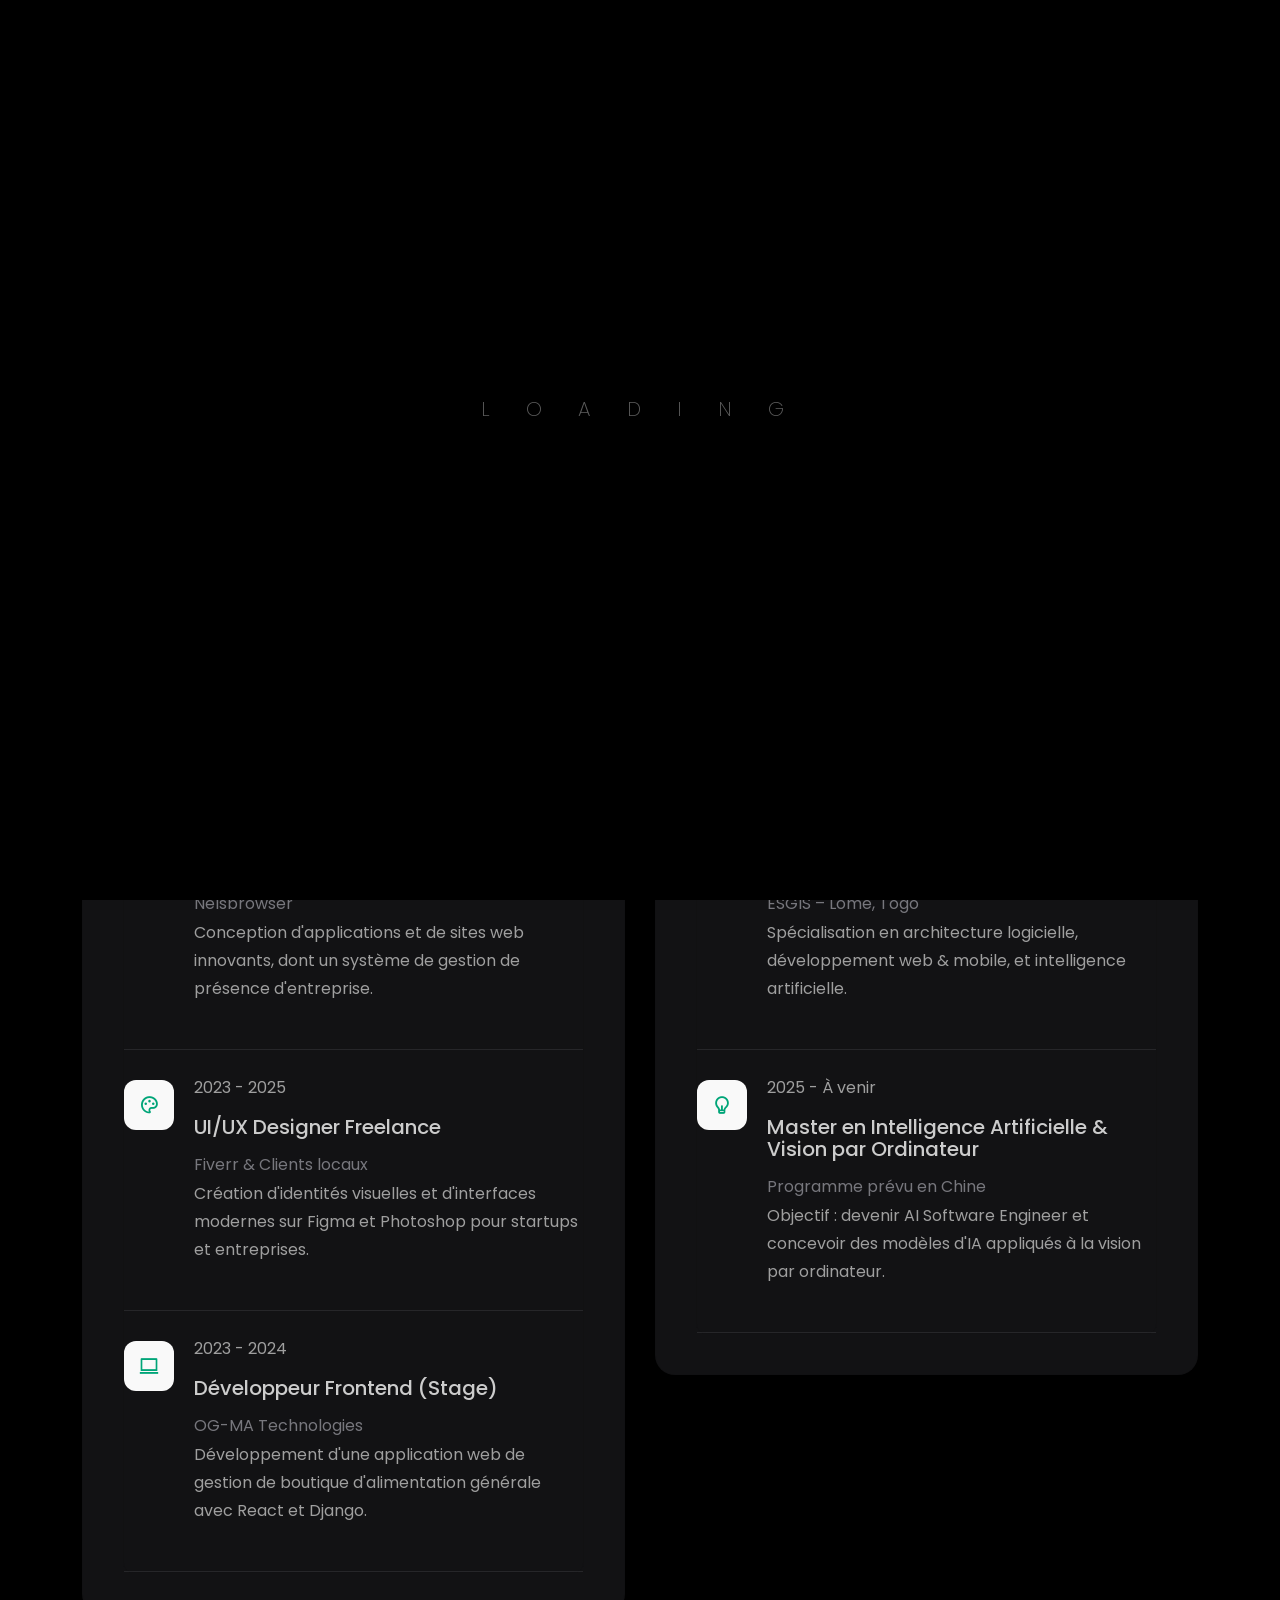
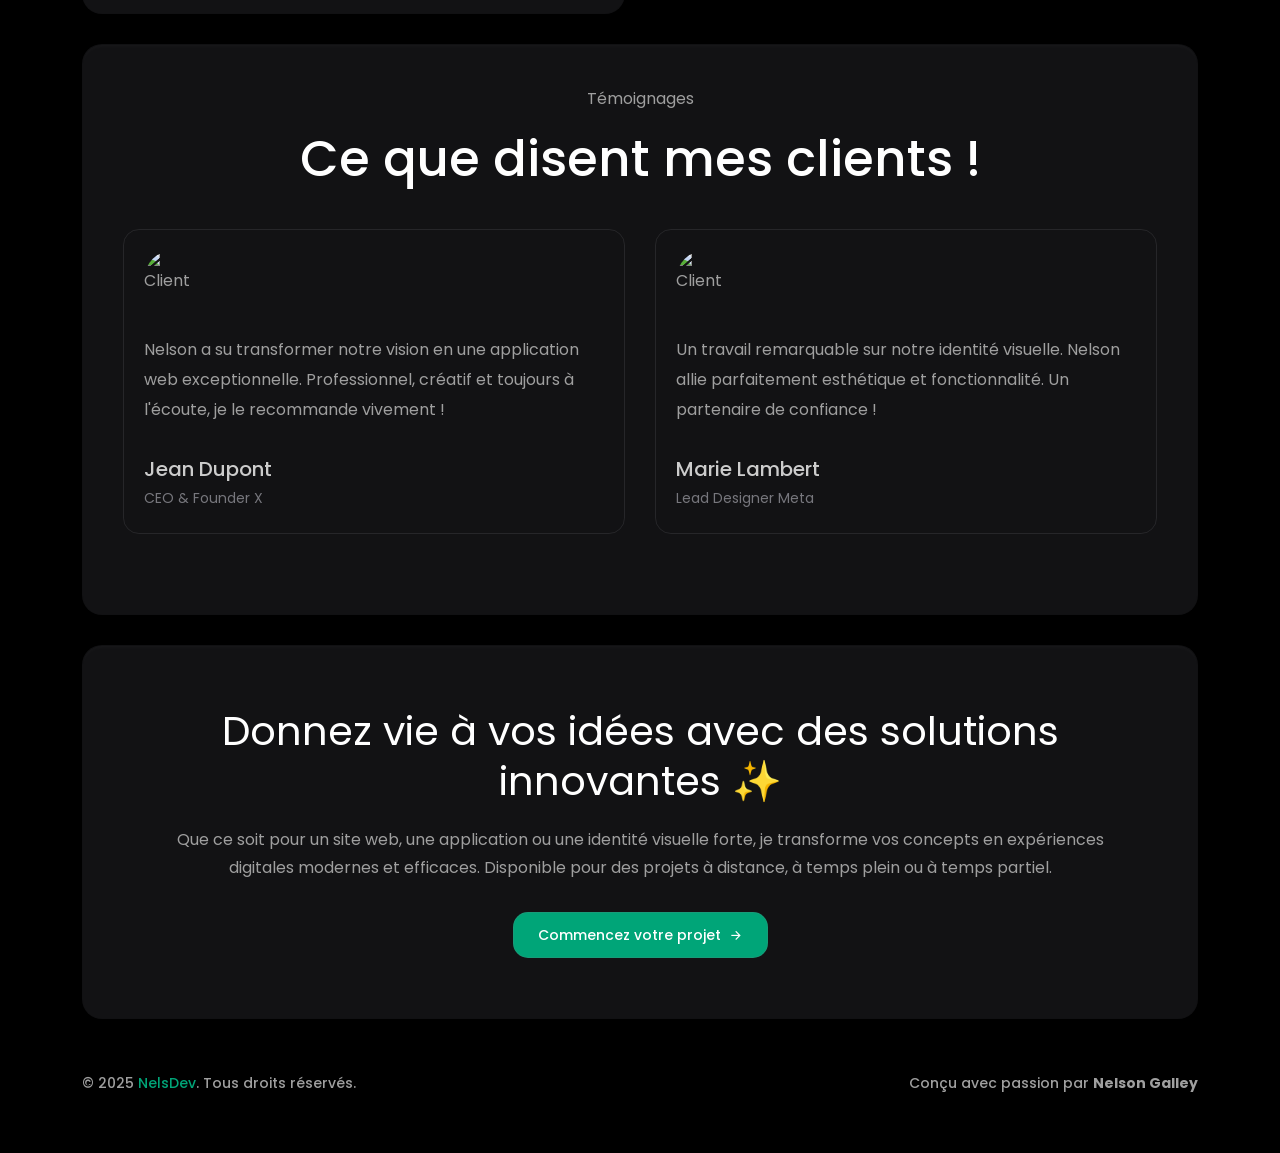
==== commit 514ba60b: "Update links to be relative" ====
--- a/page/about.html
+++ b/page/about.html
@@ -1,415 +1,455 @@
 <!DOCTYPE html>
-<html lang="en">
-
-<head>
-    <!-- META -->
-    <meta charset="utf-8">
-    <meta http-equiv="X-UA-Compatible" content="IE=edge">
-    <meta name="viewport" content="width=device-width, initial-scale=1">
-    <meta name="description" content="Bentos - Creative Portfolio Showcase Template">
-    <meta name="keywords" content="personal, portfolio new, html, one page, bootstrap, new html template, design, creative, onepage, clean, modern">
-    <meta name="author" content="Tanvir Hossain">
-    <!-- PAGE TITLE -->
-    <title>Bentos - Personal Portfolio HTML Template</title>
-    <!-- FAV ICON -->
-    <link rel="apple-touch-icon" href="assets/images/favicon.png">
-    <link rel="shortcut icon" type="image/png" href="assets/images/favicon.png">
-    <!-- ALL GOOGLE FONTS -->
-    <link rel="preconnect" href="https://fonts.googleapis.com">
-    <link rel="preconnect" href="https://fonts.gstatic.com" crossorigin>
-    <link href="https://fonts.googleapis.com/css2?family=Poppins:ital,wght@0,100;0,200;0,300;0,400;0,500;0,600;0,700;0,800;0,900;1,100;1,200;1,300;1,400;1,500;1,600;1,700;1,800;1,900&display=swap" rel="stylesheet">
-    <!-- BOOTSTRAP CSS -->
-    <link rel="stylesheet" href="/assets/css/bootstrap.min.css" />
-    <!-- FONT AWESOME CSS -->
-    <link rel="stylesheet" href="/assets/fonts/remixicon.css" />
-    <!-- MAGNIFIC CSS -->
-    <link rel="stylesheet" href="/assets/css/magnific-popup.css">
-    <!-- NICE SELECT CSS -->
-    <link rel="stylesheet" href="/assets/css/nice-select.min.css" />
-    <!-- ANIMATE CSS -->
-    <link rel="stylesheet" href="/assets/css/animate.min.css" />
-    <!-- SLICK CSS -->
-    <link rel="stylesheet" href="/assets/css/slick.min.css" />
-    <!-- SPACING CSS -->
-    <link rel="stylesheet" href="/assets/css/spacing.css" />
-    <!-- MAIN STYLE CSS -->
-    <link rel="stylesheet" href="/assets/css/style.css" />
-    <!-- RESPONSIVE CSS -->
-    <link rel="stylesheet" href="/assets/css/responsive.css">
-    <!-- HTML5 shim and Respond.js IE8 support of HTML5 elements and media queries -->
-    <!-- WARNING: Respond.js doesn't work if you view the page via file:// -->
-    <!--[if lt IE 9]>
-      <script src="https://oss.maxcdn.com/html5shiv/3.7.2/html5shiv.min.js"></script>
-      <script src="https://oss.maxcdn.com/respond/1.4.2/respond.min.js"></script>
-    <![endif]-->
-</head>
-
-<body>
-    <!-- START PRELOADER AREA-->
-    <div class="preloader">
-        <svg viewbox="0 0 1000 1000" preserveaspectratio="none">
-            <path id="preloaderSvg" d="M0,1005S175,995,500,995s500,5,500,5V0H0Z"></path>
-        </svg>
-        <div class="preloader-heading">
-            <div class="load-text">
-                <span>L</span>
-                <span>o</span>
-                <span>a</span>
-                <span>d</span>
-                <span>i</span>
-                <span>n</span>
-                <span>g</span>
+<html lang="fr">
+
+    <head>
+        <!-- META -->
+        <meta charset="utf-8">
+        <meta http-equiv="X-UA-Compatible" content="IE=edge">
+        <meta name="viewport" content="width=device-width, initial-scale=1">
+        <meta name="description"
+            content="Portfolio professionnel de Nelson Galley — Développeur web & mobile, designer UI/UX et fondateur de Nelsbrowser.">
+        <meta name="keywords"
+            content="Nelson Galley, NelsDev, Nelsbrowser, développeur web, mobile, UI UX designer, Flutter, React, Figma, Togo, Afrique, génie logiciel">
+        <meta name="author" content="Nelson Galley">
+        <!-- PAGE TITLE -->
+        <title>Nelson Galley | Développeur Web & Mobile | NelsDev</title>
+        <!-- FAV ICON -->
+        <link rel="apple-touch-icon" href="assets/images/favicon.png">
+        <link rel="shortcut icon" type="image/png"
+            href="assets/images/favicon.png">
+        <!-- ALL GOOGLE FONTS -->
+        <link rel="preconnect" href="https://fonts.googleapis.com">
+        <link rel="preconnect" href="https://fonts.gstatic.com" crossorigin>
+        <link
+            href="https://fonts.googleapis.com/css2?family=Poppins:wght@300;400;500;600;700&display=swap"
+            rel="stylesheet">
+        <!-- BOOTSTRAP CSS -->
+        <link rel="stylesheet" href="/assets/css/bootstrap.min.css" />
+        <!-- FONT AWESOME CSS -->
+        <link rel="stylesheet" href="/assets/fonts/remixicon.css" />
+        <!-- MAGNIFIC CSS -->
+        <link rel="stylesheet" href="/assets/css/magnific-popup.css">
+        <!-- NICE SELECT CSS -->
+        <link rel="stylesheet" href="/assets/css/nice-select.min.css" />
+        <!-- ANIMATE CSS -->
+        <link rel="stylesheet" href="/assets/css/animate.min.css" />
+        <!-- SLICK CSS -->
+        <link rel="stylesheet" href="/assets/css/slick.min.css" />
+        <!-- SPACING CSS -->
+        <link rel="stylesheet" href="/assets/css/spacing.css" />
+        <!-- MAIN STYLE CSS -->
+        <link rel="stylesheet" href="/assets/css/style.css" />
+        <!-- RESPONSIVE CSS -->
+        <link rel="stylesheet" href="/assets/css/responsive.css">
+    </head>
+
+    <body>
+        <!-- START PRELOADER AREA-->
+        <div class="preloader">
+            <svg viewbox="0 0 1000 1000" preserveaspectratio="none">
+                <path id="preloaderSvg"
+                    d="M0,1005S175,995,500,995s500,5,500,5V0H0Z"></path>
+            </svg>
+            <div class="preloader-heading">
+                <div class="load-text">
+                    <span>L</span>
+                    <span>o</span>
+                    <span>a</span>
+                    <span>d</span>
+                    <span>i</span>
+                    <span>n</span>
+                    <span>g</span>
+                </div>
             </div>
         </div>
-    </div>
-    <!-- END PRELOADER AREA -->
-    <!-- START MENU DESIGN AREA -->
-    <header class="main-header">
-        <div class="header-upper">
+        <!-- END PRELOADER AREA -->
+
+        <!-- START MENU DESIGN AREA -->
+        <header class="main-header">
+            <div class="header-upper">
+                <div class="container">
+                    <div class="header-inner d-flex align-items-center">
+                        <!-- START LOGO DESIGN AREA -->
+                        <div class="logo-outer">
+                            <div class="logo">
+                                <a href="/index.html"><img
+                                        src="/assets/images/logo.png" alt="Logo"
+                                        title="NelsDev" /></a>
+                            </div>
+                        </div>
+                        <!-- / END LOGO DESIGN AREA -->
+                        <!-- START NAV DESIGN AREA -->
+                        <div class="nav-outer clearfix mx-auto">
+                            <nav class="main-menu navbar-expand-lg">
+                                <div class="navbar-header">
+                                    <div class="mobile-logo">
+                                        <a href="/index.html">
+                                            <img src="/assets/images/logo.png"
+                                                alt="Logo" title="NelsDev" />
+                                        </a>
+                                    </div>
+                                    <button type="button" class="navbar-toggle"
+                                        data-bs-toggle="collapse"
+                                        data-bs-target=".navbar-collapse">
+                                        <span class="icon-bar"></span>
+                                        <span class="icon-bar"></span>
+                                        <span class="icon-bar"></span>
+                                    </button>
+                                </div>
+                                <div class="navbar-collapse collapse">
+                                    <ul class="navigation onepage clearfix">
+                                        <li><a
+                                                href="/index.html">Accueil</a></li>
+                                        <li><a href="about.html">À
+                                                propos</a></li>
+                                        <li><a
+                                                href="service.html">Services</a></li>
+                                        <li><a
+                                                href="works.html">Projets</a></li>
+                                        <li><a
+                                                href="contact.html">Contact</a></li>
+                                    </ul>
+                                </div>
+                            </nav>
+                        </div>
+                        <div class="menu-btns">
+                            <a href="contact.html" class="theme-btn">Travaillons
+                                ensemble <i class="ri-shake-hands-line"></i></a>
+                        </div>
+                    </div>
+                </div>
+            </div>
+        </header>
+        <!-- / END MENU DESIGN AREA -->
+
+        <!-- START ABOUT DESIGN AREA -->
+        <section id="about" class="about-single-area innerpage-single-area">
             <div class="container">
-                <div class="header-inner d-flex align-items-center">
-                    <!-- START LOGO DESIGN AREA -->
-                    <div class="logo-outer">
-                        <div class="logo">
-                            <a href="index.html"><img src="assets/images/logo.png" alt="Logo" title="Logo" /></a>
-                        </div>
-                    </div>
-                    <!-- / END LOGO DESIGN AREA -->
-                    <!-- START NAV DESIGN AREA -->
-                    <div class="nav-outer clearfix mx-auto">
-                        <!-- Main Menu -->
-                        <nav class="main-menu navbar-expand-lg">
-                            <div class="navbar-header">
-                                <div class="mobile-logo">
-                                    <a href="index.html">
-                                        <img src="assets/images/logo.png" alt="Logo" title="Logo" />
-                                    </a>
-                                </div>
-                                <!-- Toggle Button -->
-                                <button type="button" class="navbar-toggle" data-bs-toggle="collapse" data-bs-target=".navbar-collapse">
-                                    <span class="icon-bar"></span>
-                                    <span class="icon-bar"></span>
-                                    <span class="icon-bar"></span>
+                <div class="row">
+                    <!-- START ABOUT IMAGE DESIGN AREA -->
+                    <div class="col-lg-4">
+                        <div class="about-image-part wow fadeInUp delay-0-3s">
+                            <img src="/assets/images/about/profile3.png"
+                                alt="Nelson Galley - NelsDev" />
+                        </div>
+                    </div>
+                    <!-- / END ABOUT IMAGE DESIGN AREA -->
+                    <!-- START ABOUT TEXT DESIGN AREA -->
+                    <div class="col-lg-8">
+                        <div class="about-content-part wow fadeInUp delay-0-2s">
+                            <h2>Je suis Nelson Galley, développeur & designer
+                                passionné.</h2>
+                            <p>
+                                Développeur web et mobile par passion, je
+                                conçois des applications modernes et
+                                performantes.
+                                Parallèlement, je pratique le design UI/UX, une
+                                passion qui me permet d’unir fonctionnalité
+                                et esthétique pour créer des interfaces
+                                intuitives. Fondateur de <strong>Nelsbrowser</strong>, j’aide les
+                                entreprises à se digitaliser avec des solutions
+                                fiables et adaptées.
+                            </p>
+                            <p>
+                                Curieux, rigoureux et créatif, je m’investis
+                                dans chaque projet avec une vision orientée
+                                résultat, innovation et impact. Mon objectif :
+                                créer des produits utiles qui allient
+                                technologie, design et expérience utilisateur de
+                                qualité.
+                            </p>
+                            <div class="hero-btns">
+                                <a href="contact.html"
+                                    class="theme-btn">Discutons de votre projet
+                                    <i class="ri-mail-send-line"></i></a>
+                            </div>
+                        </div>
+                    </div>
+
+                    <!-- / END ABOUT TEXT DESIGN AREA -->
+                </div>
+            </div>
+        </section>
+        <!-- / END ABOUT DESIGN AREA -->
+
+        <!-- START RESUME EXPERIENCE DESIGN AREA -->
+        <section id="resume" class="resume-area">
+            <div class="container">
+                <div class="resume-items">
+                    <div class="row">
+                        <!-- START EXPERIENCE RESUME DESIGN AREA -->
+                        <div class="col-xl-6 col-md-6">
+                            <div class="single-resume">
+                                <h2>Expérience</h2>
+                                <div class="experience-list">
+                                    <div
+                                        class="resume-item wow fadeInUp delay-0-3s">
+                                        <div class="icon"><i
+                                                class="ri-code-box-line"></i></div>
+                                        <div class="content">
+                                            <span class="years">2024 -
+                                                Présent</span>
+                                            <h4>Fondateur & Développeur
+                                                principal</h4>
+                                            <span
+                                                class="company">Nelsbrowser</span>
+                                            <p>Conception d'applications et de
+                                                sites web innovants, dont un
+                                                système de gestion de présence
+                                                d'entreprise.</p>
+                                        </div>
+                                    </div>
+
+                                    <div
+                                        class="resume-item wow fadeInUp delay-0-3s">
+                                        <div class="icon"><i
+                                                class="ri-palette-line"></i></div>
+                                        <div class="content">
+                                            <span class="years">2023 -
+                                                2025</span>
+                                            <h4>UI/UX Designer Freelance</h4>
+                                            <span class="company">Fiverr &
+                                                Clients locaux</span>
+                                            <p>Création d'identités visuelles et
+                                                d'interfaces modernes sur Figma
+                                                et Photoshop pour startups et
+                                                entreprises.</p>
+                                        </div>
+                                    </div>
+
+                                    <div
+                                        class="resume-item wow fadeInUp delay-0-3s">
+                                        <div class="icon"><i
+                                                class="ri-macbook-line"></i></div>
+                                        <div class="content">
+                                            <span class="years">2023 -
+                                                2024</span>
+                                            <h4>Développeur Frontend
+                                                (Stage)</h4>
+                                            <span class="company">OG-MA
+                                                Technologies</span>
+                                            <p>Développement d'une application
+                                                web de gestion de boutique
+                                                d'alimentation générale avec
+                                                React et Django.</p>
+                                        </div>
+                                    </div>
+                                </div>
+                            </div>
+                        </div>
+                        <!-- // END EXPERIENCE RESUME DESIGN AREA -->
+
+                        <!-- START EDUCATION RESUME DESIGN AREA -->
+                        <div class="col-xl-6 col-md-6">
+                            <div class="single-resume">
+                                <h2>Éducation</h2>
+                                <div class="experience-list">
+                                    <div
+                                        class="resume-item wow fadeInUp delay-0-3s">
+                                        <div class="icon"><i
+                                                class="ri-book-line"></i></div>
+                                        <div class="content">
+                                            <span class="years">2022 -
+                                                2025</span>
+                                            <h4>Licence en Génie Logiciel</h4>
+                                            <span class="company">ESGIS – Lomé,
+                                                Togo</span>
+                                            <p>Spécialisation en architecture
+                                                logicielle, développement web &
+                                                mobile, et intelligence
+                                                artificielle.</p>
+                                        </div>
+                                    </div>
+
+                                    <div
+                                        class="resume-item wow fadeInUp delay-0-3s">
+                                        <div class="icon"><i
+                                                class="ri-lightbulb-line"></i></div>
+                                        <div class="content">
+                                            <span class="years">2025 - À
+                                                venir</span>
+                                            <h4>Master en Intelligence
+                                                Artificielle & Vision par
+                                                Ordinateur</h4>
+                                            <span class="company">Programme
+                                                prévu en Chine</span>
+                                            <p>Objectif : devenir AI Software
+                                                Engineer et concevoir des
+                                                modèles d'IA appliqués à la
+                                                vision par ordinateur.</p>
+                                        </div>
+                                    </div>
+                                </div>
+                            </div>
+                        </div>
+                        <!-- // END EDUCATION RESUME DESIGN AREA -->
+                    </div>
+                </div>
+            </div>
+        </section>
+        <!-- / END RESUME EXPERIENCE DESIGN AREA -->
+
+        <!-- START TESTIMONIALS DESIGN AREA -->
+        <section class="testimonials-area">
+            <div class="container">
+                <div class="container-inner">
+                    <div class="row">
+                        <div class="col-xl-12 col-lg-12">
+                            <div
+                                class="section-title text-center wow fadeInUp delay-0-2s">
+                                <p>Témoignages</p>
+                                <h2>Ce que disent mes clients !</h2>
+                            </div>
+                        </div>
+                    </div>
+                    <div class="row">
+                        <div class="col-lg-12">
+                            <div class="testimonials-wrap">
+                                <!-- START SINGLE TESTIMONIALS DESIGN AREA -->
+                                <div
+                                    class="testimonial-item wow fadeInUp delay-0-3s">
+                                    <div class="author">
+                                        <img
+                                            src="assets/images/testimonials/author1.jpg"
+                                            alt="Client" />
+                                    </div>
+                                    <div class="text">
+                                        Nelson a su transformer notre vision en
+                                        une application web exceptionnelle.
+                                        Professionnel, créatif et toujours à
+                                        l'écoute, je le recommande vivement !
+                                    </div>
+                                    <div class="testi-des">
+                                        <h5>Jean Dupont</h5>
+                                        <span>CEO & Founder X</span>
+                                    </div>
+                                </div>
+                                <!-- / END SINGLE TESTIMONIALS DESIGN AREA -->
+                                <!-- START SINGLE TESTIMONIALS DESIGN AREA -->
+                                <div
+                                    class="testimonial-item wow fadeInUp delay-0-4s">
+                                    <div class="author">
+                                        <img
+                                            src="assets/images/testimonials/author2.jpg"
+                                            alt="Client" />
+                                    </div>
+                                    <div class="text">
+                                        Un travail remarquable sur notre
+                                        identité visuelle. Nelson allie
+                                        parfaitement
+                                        esthétique et fonctionnalité. Un
+                                        partenaire de confiance !
+                                    </div>
+                                    <div class="testi-des">
+                                        <h5>Marie Lambert</h5>
+                                        <span>Lead Designer Meta</span>
+                                    </div>
+                                </div>
+                                <!-- / END SINGLE TESTIMONIALS DESIGN AREA -->
+                            </div>
+                            <div
+                                class="slider-arrows wow fadeInUp delay-0-6s text-center pt-40">
+                                <button class="testimonial-prev">
+                                    <i class="ri-arrow-left-s-line"></i>
                                 </button>
-                            </div>
-                            <div class="navbar-collapse collapse">
-                                <ul class="navigation onepage clearfix">
-                                    <li><a class="nav-link-click" href="index.html">Home</a></li>
-                                    <li><a class="nav-link-click" href="about.html">about</a></li>
-                                    <li><a class="nav-link-click" href="service.html">services</a></li>
-                                    <li><a class="nav-link-click" href="works.html">works</a></li>
-                                    <li><a class="nav-link-click" href="contact.html">Contact</a></li>
-                                </ul>
-                            </div>
-                        </nav>
-                        <!-- / END NAV DESIGN AREA -->
-                    </div>
-                    <div class="menu-btns">
-                        <a href="/page/contact.html" class="theme-btn">Hire Me<i class="ri-shake-hands-line"></i></a>
-                    </div>
-                </div>
-            </div>
-        </div>
-    </header>
-    <!-- / END MENU DESIGN AREA -->
-    <!-- START ABOUT DESIGN AREA -->
-    <section id="about" class="about-single-area innerpage-single-area">
-        <div class="container">
-            <div class="row">
-                <!-- START ABOUT IMAGE DESIGN AREA -->
-                <div class="col-lg-4">
-                    <div class="about-image-part wow fadeInUp delay-0-3s">
-                        <img src="assets/images/about/profile.png" alt="About Me" />
-                    </div>
-                </div>
-                <!-- / END ABOUT IMAGE DESIGN AREA -->
-                <!-- START ABOUT TEXT DESIGN AREA -->
-                <div class="col-lg-8">
-                    <div class="about-content-part wow fadeInUp delay-0-2s">
-                        <h2>
-                            I’m Bentos Walker, a product designer.
-                        </h2>
-                        <p>I am a San francisco-based product designer with a focus on web design, illustration, a visual development. I have a diverse range of experience having worked across various fields and industries.</p>
-                        <p>Contrary to popular belief, Lorem Ipsum is not simply random text. It has roots in a piece of classical Latin literature from 45 BC, making it over 2000 years old. Richard McClintock, a Latin professor at Hampden-Sydney College in Virginia, looked up one of the more obscure Latin words, consectetur, from a Lorem Ipsum passage, and going through the cites of the word in classical literature, discovered the undoubtable source.</p>
-                        <div class="hero-btns">
-                            <a href="contact.html" class="theme-btn">Get In touch<i class="ri-mail-send-line"></i></a>
-                        </div>
-                    </div>
-                </div>
-                <!-- / END ABOUT TEXT DESIGN AREA -->
-            </div>
-        </div>
-    </section>
-    <!-- / END ABOUT DESIGN AREA -->
-    <!-- START RESUME EXPERIENCE DESIGN AREA -->
-    <section id="resume" class="resume-area">
-        <div class="container">
-            <div class="resume-items">
-                <div class="row">
-                    <!-- START EXPERIENCE RESUME DESIGN AREA -->
-                    <div class="col-xl-6 col-md-6">
-                        <div class="single-resume">
-                            <h2>Experience</h2>
-                            <div class="experience-list">
-                                <!-- START SINGLE RESUME DESIGN AREA -->
-                                <div class="resume-item wow fadeInUp delay-0-3s">
-                                    <div class="icon">
-                                        <i class="ri-book-line"></i>
-                                    </div>
-                                    <div class="content">
-                                        <span class="years">2021 - Present</span>
-                                        <h4>Themeforest Market</h4>
-                                        <span class="company"> Web Designer </span>
-                                    </div>
-                                </div>
-                                <!-- / END SINGLE RESUME DESIGN AREA -->
-                                <!-- START SINGLE RESUME DESIGN AREA -->
-                                <div class="resume-item wow fadeInUp delay-0-3s">
-                                    <div class="icon">
-                                        <i class="ri-book-line"></i>
-                                    </div>
-                                    <div class="content">
-                                        <span class="years">2021 - 2023</span>
-                                        <h4>Envato Theme Developer</h4>
-                                        <span class="company">Web Development</span>
-                                    </div>
-                                </div>
-                                <!-- / END SINGLE RESUME DESIGN AREA -->
-                                <!-- START SINGLE RESUME DESIGN AREA -->
-                                <div class="resume-item wow fadeInUp delay-0-3s">
-                                    <div class="icon">
-                                        <i class="ri-book-line"></i>
-                                    </div>
-                                    <div class="content">
-                                        <span class="years">2021 - 2022</span>
-                                        <h4> Marketing Expert GRP</h4>
-                                        <span class="company">Web Developer & Business Partner</span>
-                                    </div>
-                                </div>
-                                <!-- / END SINGLE RESUME DESIGN AREA -->
-                            </div>
-                        </div>
-                    </div>
-                    <!-- // END EXPERIENCE RESUME DESIGN AREA -->
-                    <!-- START EDUCATION RESUME DESIGN AREA -->
-                    <div class="col-xl-6 col-md-6">
-                        <div class="experience-list">
-                            <div class="single-resume">
-                                <h2>Education</h2>
-                                <!-- START SINGLE RESUME DESIGN AREA -->
-                                <div class="resume-item wow fadeInUp delay-0-3s">
-                                    <div class="icon">
-                                        <i class="ri-book-line"></i>
-                                    </div>
-                                    <div class="content">
-                                        <span class="years">2013 - 2015</span>
-                                        <h4>Bachelor Degree of Information Technology</h4>
-                                        <span class="company">State University bangladesh
-                                        </span>
-                                    </div>
-                                </div>
-                                <!-- / END SINGLE RESUME DESIGN AREA -->
-                                <!-- START SINGLE RESUME DESIGN AREA -->
-                                <div class="resume-item wow fadeInUp delay-0-3s">
-                                    <div class="icon">
-                                        <i class="ri-book-line"></i>
-                                    </div>
-                                    <div class="content">
-                                        <span class="years">2021 - 2024</span>
-                                        <h4>Higher secoundery Education </h4>
-                                        <span class="company">Premium College United VC</span>
-                                    </div>
-                                </div>
-                                <!-- / END SINGLE RESUME DESIGN AREA -->
-                                <!-- START SINGLE RESUME DESIGN AREA -->
-                                <div class="resume-item wow fadeInUp delay-0-3s">
-                                    <div class="icon">
-                                        <i class="ri-book-line"></i>
-                                    </div>
-                                    <div class="content">
-                                        <span class="years">2021 - 2024</span>
-                                        <h4>Webster College</h4>
-                                        <span class="company"> UI/UX Design </span>
-                                    </div>
-                                </div>
-                                <!-- / END SINGLE RESUME DESIGN AREA -->
-                            </div>
-                        </div>
-                    </div>
-                    <!-- // END EDUCATION RESUME DESIGN AREA -->
-                </div>
-            </div>
-        </div>
-    </section>
-    <!-- / END RESUME EXPERIENCE DESIGN AREA -->
-    <!-- START TESTIMONIALS DESIGN AREA -->
-    <section class="testimonials-area">
-        <div class="container">
-            <div class="container-inner">
-                <div class="row">
-                    <div class="col-xl-12 col-lg-12">
-                        <div class="section-title text-center wow fadeInUp delay-0-2s">
-                            <p>Testinomials</p>
-                            <h2>What clients say!</h2>
-                        </div>
-                    </div>
-                </div>
+                                <button class="testimonial-next">
+                                    <i class="ri-arrow-right-s-line"></i>
+                                </button>
+                            </div>
+                        </div>
+                    </div>
+                </div>
+            </div>
+        </section>
+        <!-- / END TESTIMONIALS DESIGN AREA -->
+
+        <!-- START CALL TO ACTION DESIGN AREA -->
+        <section class="call-to-action-area">
+            <div class="container">
                 <div class="row">
                     <div class="col-lg-12">
-                        <div class="testimonials-wrap">
-                            <!-- START SINGLE TESTIMONIALS DESIGN AREA -->
-                            <div class="testimonial-item wow fadeInUp delay-0-3s">
-                                <div class="author">
-                                    <img src="assets/images/testimonials/author1.jpg" alt="Author" />
-                                </div>
-                                <div class="text">
-                                    Financial planners help people to knowledge in about how to
-                                    invest and in save their moneye the most efficient way eve plan
-                                    ners help people tioniio know ledige in about how.
-                                </div>
-                                <div class="testi-des">
-                                    <h5>Zonathon Doe</h5>
-                                    <span>CEO & Founder X</span>
-                                </div>
-                            </div>
-                            <!-- / END SINGLE TESTIMONIALS DESIGN AREA -->
-                            <!-- START SINGLE TESTIMONIALS DESIGN AREA -->
-                            <div class="testimonial-item wow fadeInUp delay-0-4s">
-                                <div class="author">
-                                    <img src="assets/images/testimonials/author2.jpg" alt="Author" />
-                                </div>
-                                <div class="text">
-                                    Financial planners help people to knowledge in about how to
-                                    invest and in save their moneye the most efficient way eve plan
-                                    ners help people tioniio know ledige in about how.
-                                </div>
-                                <div class="testi-des">
-                                    <h5>Liana Marie</h5>
-                                    <span>Lead Designer Meta</span>
-                                </div>
-                            </div>
-                            <!-- / END SINGLE TESTIMONIALS DESIGN AREA -->
-                            <!-- START SINGLE TESTIMONIALS DESIGN AREA -->
-                            <div class="testimonial-item wow fadeInUp delay-0-2s">
-                                <div class="author">
-                                    <img src="assets/images/testimonials/author1.jpg" alt="Author" />
-                                </div>
-                                <div class="text">
-                                    Financial planners help people to knowledge in about how to
-                                    invest and in save their moneye the most efficient way eve plan
-                                    ners help people tioniio know ledige in about how.
-                                </div>
-                                <div class="testi-des">
-                                    <h5>Zonathon Doe</h5>
-                                    <span>CEO & Founder X</span>
-                                </div>
-                            </div>
-                            <!-- / END SINGLE TESTIMONIALS DESIGN AREA -->
-                            <!-- START SINGLE TESTIMONIALS DESIGN AREA -->
-                            <div class="testimonial-item wow fadeInUp delay-0-4s">
-                                <div class="author">
-                                    <img src="assets/images/testimonials/author2.jpg" alt="Author" />
-                                </div>
-                                <div class="text">
-                                    Financial planners help people to knowledge in about how to
-                                    invest and in save their moneye the most efficient way eve plan
-                                    ners help people tioniio know ledige in about how.
-                                </div>
-                                <div class="testi-des">
-                                    <h5>Liana Marie</h5>
-                                    <span>Lead Designer Meta</span>
-                                </div>
-                            </div>
-                            <!-- / END SINGLE TESTIMONIALS DESIGN AREA -->
-                        </div>
-                        <div class="slider-arrows wow fadeInUp delay-0-6s text-center pt-40">
-                            <button class="testimonial-prev">
-                                <i class="ri-arrow-left-s-line"></i>
-                            </button>
-                            <button class="testimonial-next">
-                                <i class="ri-arrow-right-s-line"></i>
-                            </button>
-                        </div>
-                    </div>
-                </div>
-            </div>
+                        <div
+                            class="call-to-action-part wow fadeInUp delay-0-2s text-center">
+                            <h2>Donnez vie à vos idées avec des solutions
+                                innovantes ✨</h2>
+                            <p>
+                                Que ce soit pour un site web, une application ou
+                                une identité visuelle forte,
+                                je transforme vos concepts en expériences
+                                digitales modernes et efficaces.
+                                Disponible pour des projets à distance, à temps
+                                plein ou à temps partiel.
+                            </p>
+                            <div class="hero-btns">
+                                <a href="contact.html"
+                                    class="theme-btn">Commencez votre projet <i
+                                        class="ri-arrow-right-line"></i></a>
+                            </div>
+                        </div>
+                    </div>
+                </div>
+            </div>
+        </section>
+        <!--  // END CALL TO ACTION DESIGN AREA -->
+
+        <!-- START FOOTER DESIGN AREA -->
+        <footer class="main-footer">
+            <div class="footer-bottom pt-50 pb-40">
+                <div class="container">
+                    <div class="row">
+                        <div class="col-lg-6">
+                            <div class="copyright-text">
+                                <p>
+                                    &copy; 2025 <a
+                                        href="index.html">NelsDev</a>. Tous
+                                    droits réservés.
+                                </p>
+                            </div>
+                        </div>
+                        <div class="col-lg-6">
+                            <div class="copyright-text extra-copyright">
+                                <p>Conçu avec passion par <strong>Nelson
+                                        Galley</strong></p>
+                            </div>
+                        </div>
+                    </div>
+                </div>
+            </div>
+        </footer>
+        <!-- / END FOOTER DESIGN AREA -->
+
+        <!-- START SCROOL UP DESIGN AREA -->
+        <div class="progress-wrap cursor-pointer">
+            <i class="ri-arrow-up-double-line"></i>
+            <svg class="progress-circle svg-content" width="100%" height="100%"
+                viewBox="-1 -1 102 102">
+                <path d="M50,1 a49,49 0 0,1 0,98 a49,49 0 0,1 0,-98" />
+            </svg>
         </div>
-    </section>
-    <!-- / END TESTIMONIALS DESIGN AREA -->
-    <!-- START CALL TO ACTION DESIGN AREA -->
-    <section  class="call-to-action-area">
-        <div class="container">
-            <div class="row">
-                <!-- START ABOUT TEXT DESIGN AREA -->
-                <div class="col-lg-12">
-                    <div class="about-content-part call-to-action-part wow fadeInUp delay-0-2s text-center">
-                        <h2>Are You Ready to kickstart your project with a touch of magic?</h2>
-                        <p>Reach out and let's make it happen ✨. I'm also available for full-time or Part-time opportunities to push the boundaries of design and deliver exceptional work.</p>
-                        <div class="hero-btns">
-                            <a href="contact.html" class="theme-btn">Let's Talk <i class="ri-download-line"></i></a>
-                        </div>
-                    </div>
-                </div>
-                <!-- / END ABOUT TEXT DESIGN AREA -->
-            </div>
-        </div>
-    </section>
-    <!--  // END CALL TO ACTION DESIGN AREA -->
-    <!-- START FOOTER DESIGN AREA -->
-    <footer class="main-footer">
-        <div class="footer-bottom pt-50 pb-40">
-            <div class="container">
-                <div class="row">
-                    <div class="col-lg-6">
-                        <div class="copyright-text">
-                            <p>
-                                Copyright @2023, <a href="index.html">Bentos</a> All
-                                Rights Reserved.
-                            </p>
-                        </div>
-                    </div>
-                    <div class="col-lg-6">
-                        <div class="copyright-text extra-copyright">
-                            <p>
-                                Crafted with ❤️ Tanvir Hossain
-                            </p>
-                        </div>
-                    </div>
-                </div>
-            </div>
-        </div>
-    </footer>
-    <!-- / END FOOTER DESIGN AREA -->
-    <!-- START SCROOL UP DESIGN AREA -->
-    <div class="progress-wrap cursor-pointer">
-        <i class="ri-arrow-up-double-line"></i>
-        <svg class="progress-circle svg-content" width="100%" height="100%" viewBox="-1 -1 102 102">
-            <path d="M50,1 a49,49 0 0,1 0,98 a49,49 0 0,1 0,-98" />
-        </svg>
-    </div>
-    <!-- / END SCROOL UP DESIGN AREA -->
-    <!-- JQUERY JS -->
-    <script src="/assets/js/jquery-3.6.0.min.js"></script>
-    <!-- BOOTSTRAP JS-->
-    <script src="/assets/js/bootstrap.min.js"></script>
-    <!-- APPEAR JS -->
-    <script src="/assets/js/appear.min.js"></script>
-    <!-- GSAP JS -->
-    <script src="/assets/js/gsap.min.js"></script>
-    <!-- MAGNIFICANT JS -->
-    <script src="/assets/js/jquery.magnific-popup.min.js"></script>
-    <!-- SLICK JS-->
-    <script src="/assets/js/slick.min.js"></script>
-    <!-- NICE SELECT JS-->
-    <script src="/assets/js/jquery.nice-select.min.js"></script>
-    <!-- IMAGE LOADER JS-->
-    <script src="/assets/js/imagesloaded.pkgd.min.js"></script>
-    <!-- ISOTOPE JS-->
-    <script src="/assets/js/isotope.pkgd.min.js"></script>
-    <!--  WOW ANIMATION JS-->
-    <script src="/assets/js/wow.min.js"></script>
-    <!-- SCRIPT JS-->
-    <script src="/assets/js/script.js"></script>
-</body>
+        <!-- / END SCROOL UP DESIGN AREA -->
+
+        <!-- JQUERY JS -->
+        <script src="/assets/js/jquery-3.6.0.min.js"></script>
+        <!-- BOOTSTRAP JS-->
+        <script src="/assets/js/bootstrap.min.js"></script>
+        <!-- APPEAR JS -->
+        <script src="/assets/js/appear.min.js"></script>
+        <!-- GSAP JS -->
+        <script src="/assets/js/gsap.min.js"></script>
+        <!-- MAGNIFICANT JS -->
+        <script src="/assets/js/jquery.magnific-popup.min.js"></script>
+        <!-- SLICK JS-->
+        <script src="/assets/js/slick.min.js"></script>
+        <!-- NICE SELECT JS-->
+        <script src="/assets/js/jquery.nice-select.min.js"></script>
+        <!-- IMAGE LOADER JS-->
+        <script src="/assets/js/imagesloaded.pkgd.min.js"></script>
+        <!-- ISOTOPE JS-->
+        <script src="/assets/js/isotope.pkgd.min.js"></script>
+        <!--  WOW ANIMATION JS-->
+        <script src="/assets/js/wow.min.js"></script>
+        <!-- SCRIPT JS-->
+        <script src="/assets/js/script.js"></script>
+    </body>
 
 </html>
--- a/assets/css/style.css
+++ b/assets/css/style.css
@@ -1,11 +1,4 @@
-﻿/*
-* ----------------------------------------------------------------------------------------
-Author       : Hridoy
-Template Name: Bentos - Personal Portfolio HTML Template
-Version      : 1.0                                          
-* ----------------------------------------------------------------------------------------
-*/
-
+﻿
 /*
 * ----------------------------------------------------------------------------------------
 * 01.GLOBAL CSS STYLE
@@ -2723,9 +2716,9 @@
     float: right;
 }
 
-.single-side-bar ul li a:hover {
+/* .single-side-bar ul li a:hover {
     color: #fff opacity: 1;
-}
+} */
 
 .single-blog-social-icon {
     overflow: hidden;
@@ -3006,4 +2999,398 @@
     border-radius: 14px;
     padding: 25px;
     border: 1px solid var(--border-color);
+}
+
+
+/* CSS pour la section statistiques remplaçant "Mes collaborations" */
+.stats-section {
+    display: grid;
+    grid-template-columns: repeat(2, 1fr);
+    gap: 8px;
+    margin-top: 0;
+}
+
+.stats-item {
+    text-align: center;
+    padding: 10px 8px;
+    border: 1px solid rgba(119, 119, 125, .2);
+    border-radius: 8px;
+    background: linear-gradient(135deg, rgba(0, 165, 120, 0.1) 0%, rgba(0, 165, 120, 0.05) 100%);
+    transition: all 0.3s ease;
+    position: relative;
+    overflow: hidden;
+}
+
+.stats-item:hover {
+    transform: translateY(-5px);
+    border-color: var(--primary-color);
+    box-shadow: 0 10px 30px rgba(0, 165, 120, 0.2);
+}
+
+.stats-item::before {
+    content: '';
+    position: absolute;
+    top: 0;
+    left: -100%;
+    width: 100%;
+    height: 2px;
+    background: linear-gradient(90deg, transparent, var(--primary-color), transparent);
+    transition: left 0.5s ease;
+}
+
+.stats-item:hover::before {
+    left: 100%;
+}
+
+.stats-number {
+    display: flex;
+    align-items: baseline;
+    justify-content: center;
+    margin-bottom: 3px;
+    line-height: 1;
+}
+
+.stats-count {
+    font-size: 1.5rem;
+    font-weight: 700;
+    color: var(--primary-color);
+    font-family: "Poppins", sans-serif;
+    text-shadow: 0 1px 2px rgba(0, 165, 120, 0.2);
+}
+
+.stats-plus {
+    font-size: 1rem;
+    font-weight: 600;
+    color: var(--primary-color);
+    margin-left: 1px;
+    opacity: 0.8;
+}
+
+.stats-label {
+    font-size: 11px;
+    color: rgb(206, 206, 206);
+    font-weight: 500;
+    text-transform: capitalize;
+    letter-spacing: 0.1px;
+    line-height: 1.1;
+}
+
+/* Animation pour les compteurs */
+@keyframes countUp {
+    from {
+        opacity: 0;
+        transform: translateY(20px);
+    }
+    to {
+        opacity: 1;
+        transform: translateY(0);
+    }
+}
+
+.stats-item.animate .stats-count {
+    animation: countUp 0.6s ease-out;
+}
+
+/* Responsive design */
+@media (max-width: 768px) {
+    .stats-section {
+        grid-template-columns: repeat(2, 1fr);
+        gap: 15px;
+    }
+    
+    .stats-item {
+        padding: 25px 15px;
+    }
+    
+    .stats-count {
+        font-size: 2.5rem;
+    }
+    
+    .stats-plus {
+        font-size: 1.5rem;
+    }
+    
+    .stats-label {
+        font-size: 14px;
+    }
+}
+
+@media (max-width: 480px) {
+    .stats-section {
+        grid-template-columns: 1fr;
+        gap: 15px;
+    }
+    
+    .stats-item {
+        padding: 30px 20px;
+    }
+}
+
+
+/* CSS avec structure totalement fixe */
+.services-quality-area {
+    padding-top: 15px;
+    padding-bottom: 15px;
+}
+
+.services-quality-section {
+    padding: 40px;
+    border: 1px solid rgba(0, 0, 0, 0.05);
+    border-radius: 20px;
+    box-shadow: rgba(255, 255, 255, 0.025) 0px 0.362176px 0.651917px -1px inset, rgba(255, 255, 255, 0.036) 0px 3px 5.4px -2px inset;
+    background-color: #121214;
+}
+
+.services-quality-section .section-title {
+    text-align: center;
+    margin-bottom: 50px;
+}
+
+.services-quality-section .section-title h2 {
+    font-size: 40px;
+    line-height: 50px;
+    margin-bottom: 20px;
+    font-weight: 400;
+}
+
+.services-quality-section .section-title p {
+    color: rgb(119, 119, 125);
+    font-size: 16px;
+    padding: 0;
+    max-width: 600px;
+    margin: 0 auto;
+}
+
+/* Container avec dimensions fixes */
+.services-container {
+    display: block;
+}
+
+/* Structure rigide pour chaque service */
+.service-item {
+    position: relative;
+    height: 120px; /* Hauteur fixe */
+    margin-bottom: 5px;
+    overflow: hidden;
+}
+
+/* Background séparé - couche absolue */
+.service-background {
+    position: absolute;
+    top: 0;
+    left: 0;
+    right: 0;
+    bottom: 0;
+    background: transparent;
+    border-radius: 16px;
+    border-bottom: 1px solid rgba(119, 119, 125, .2);
+    transition: background-color 0.3s ease;
+}
+
+/* Premier service avec background vert */
+.service-item[data-service="1"] .service-background {
+    background: linear-gradient(135deg, var(--primary-color) 0%, rgba(0, 165, 120, 0.8) 100%);
+    border: none;
+}
+
+/* Wrapper de contenu avec position absolue */
+.service-wrapper {
+    position: absolute;
+    top: 0;
+    left: 0;
+    right: 0;
+    bottom: 0;
+    display: flex;
+    align-items: center;
+    padding: 25px;
+    z-index: 2;
+}
+
+/* Numéro - taille fixe */
+.service-number {
+    display: flex;
+    align-items: center;
+    justify-content: center;
+    width: 60px;
+    height: 60px;
+    flex-shrink: 0;
+    background: rgba(255, 255, 255, 0.1);
+    border: 1px solid rgba(119, 119, 125, .2);
+    border-radius: 12px;
+    font-size: 18px;
+    font-weight: 600;
+    color: var(--primary-color);
+    margin-right: 25px;
+}
+
+/* Contenu info */
+.service-info {
+    flex: 1;
+    margin-right: 25px;
+}
+
+.service-title {
+    font-size: 24px;
+    font-weight: 600;
+    color: var(--heading-color);
+    margin: 0 0 8px 0;
+    line-height: 1.2;
+}
+
+.service-desc {
+    font-size: 16px;
+    line-height: 1.4;
+    color: rgb(119, 119, 125);
+    margin: 0;
+}
+
+/* Icône flèche avec transition */
+.service-icon {
+    font-size: 24px;
+    color: rgba(119, 119, 125, 0.5);
+    flex-shrink: 0;
+    transition: transform 0.3s ease, color 0.3s ease;
+}
+
+/* Styles pour le premier service par défaut */
+.service-item[data-service="1"] .service-number {
+    background: rgba(255, 255, 255, 0.2);
+    border-color: rgba(255, 255, 255, 0.3);
+    color: white;
+}
+
+.service-item[data-service="1"] .service-title {
+    color: white;
+}
+
+.service-item[data-service="1"] .service-desc {
+    color: rgba(255, 255, 255, 0.9);
+}
+
+.service-item[data-service="1"] .service-icon {
+    color: rgba(255, 255, 255, 0.9);
+}
+
+/* Animation au survol - seulement le background change */
+.service-item:hover .service-background {
+    background: linear-gradient(135deg, var(--primary-color) 0%, rgba(0, 165, 120, 0.8) 100%);
+    border: none;
+}
+
+.service-item:hover .service-number {
+    background: rgba(255, 255, 255, 0.2);
+    border-color: rgba(255, 255, 255, 0.3);
+    color: white;
+}
+
+.service-item:hover .service-title {
+    color: white;
+}
+
+.service-item:hover .service-desc {
+    color: rgba(255, 255, 255, 0.9);
+}
+
+.service-item:hover .service-icon {
+    color: rgba(255, 255, 255, 0.9);
+}
+
+/* Responsive */
+@media (max-width: 768px) {
+    .services-quality-section {
+        padding: 25px 15px;
+    }
+    
+    .services-quality-section .section-title h2 {
+        font-size: 28px;
+        line-height: 36px;
+    }
+    
+    .services-quality-section .section-title p {
+        font-size: 14px;
+        padding: 0 10px;
+    }
+    
+    .service-item {
+        height: auto;
+        min-height: 160px;
+        margin-bottom: 15px;
+    }
+    
+    .service-wrapper {
+        flex-direction: column;
+        text-align: center;
+        padding: 20px 15px;
+        align-items: center;
+    }
+    
+    .service-number {
+        margin-right: 0;
+        margin-bottom: 15px;
+        width: 50px;
+        height: 50px;
+        font-size: 16px;
+    }
+    
+    .service-info {
+        margin-right: 0;
+        margin-bottom: 15px;
+        text-align: center;
+    }
+    
+    .service-title {
+        font-size: 20px;
+        margin-bottom: 10px;
+    }
+    
+    .service-desc {
+        font-size: 14px;
+        line-height: 1.5;
+    }
+    
+    .service-icon {
+        font-size: 20px;
+        margin-top: 10px;
+    }
+}
+
+@media (max-width: 480px) {
+    .services-quality-section {
+        padding: 20px 10px;
+    }
+    
+    .services-quality-section .section-title {
+        margin-bottom: 30px;
+    }
+    
+    .services-quality-section .section-title h2 {
+        font-size: 24px;
+        line-height: 32px;
+    }
+    
+    .service-item {
+        min-height: 140px;
+        margin-bottom: 12px;
+    }
+    
+    .service-wrapper {
+        padding: 15px 10px;
+    }
+    
+    .service-number {
+        width: 45px;
+        height: 45px;
+        font-size: 14px;
+        margin-bottom: 12px;
+    }
+    
+    .service-title {
+        font-size: 18px;
+        margin-bottom: 8px;
+    }
+    
+    .service-desc {
+        font-size: 13px;
+        line-height: 1.4;
+    }
 }
